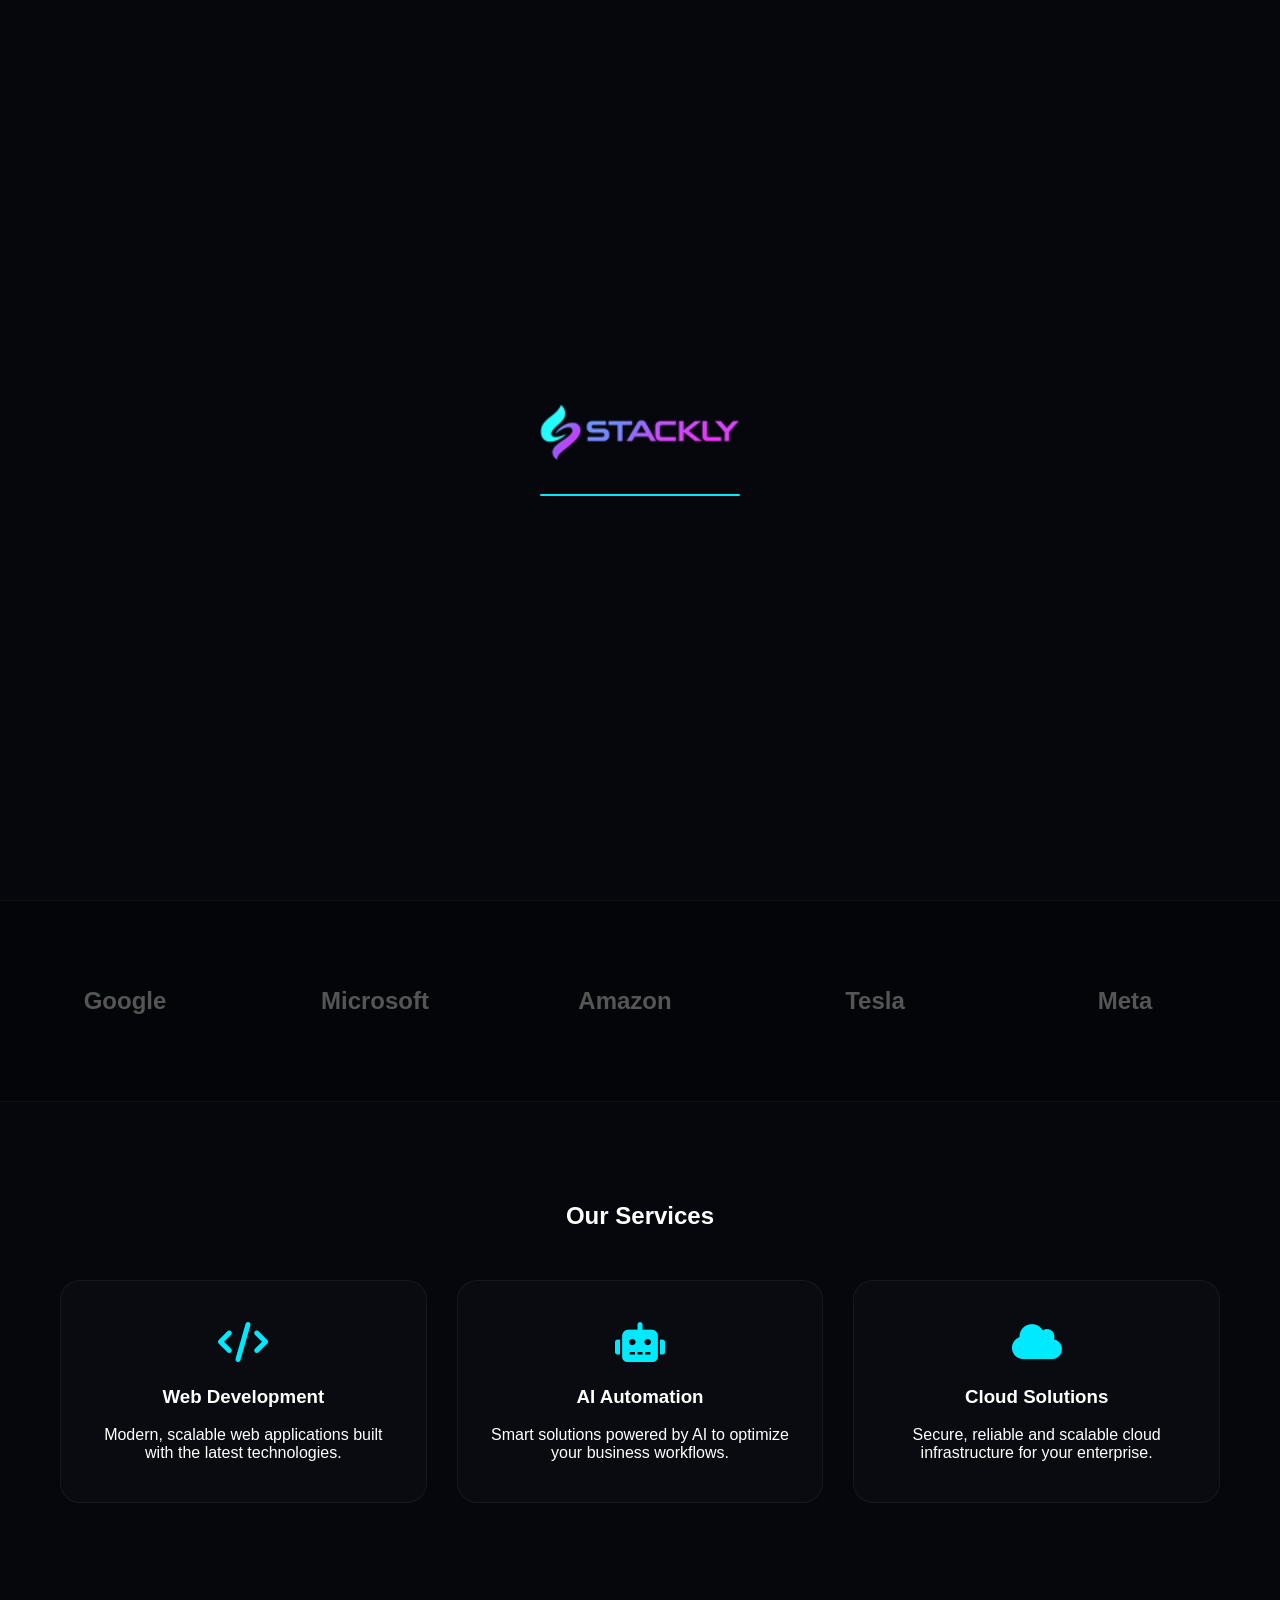
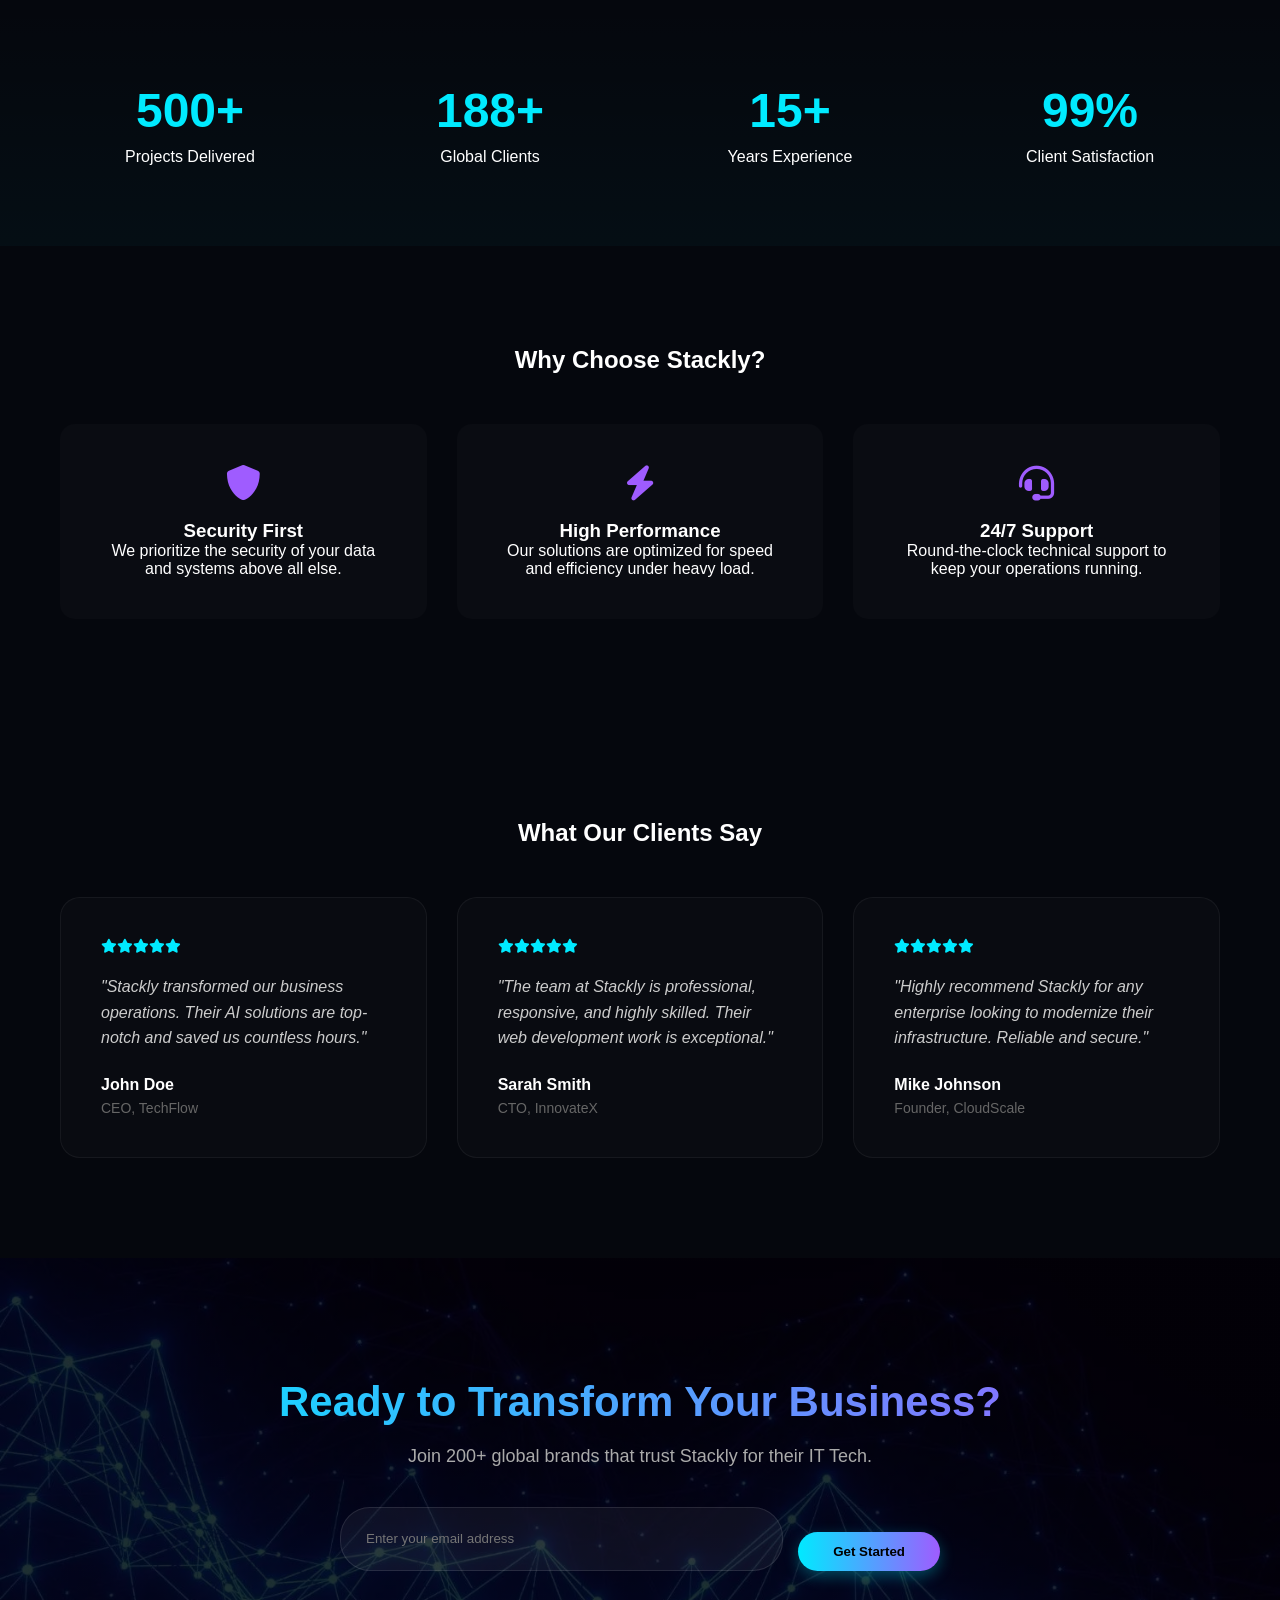
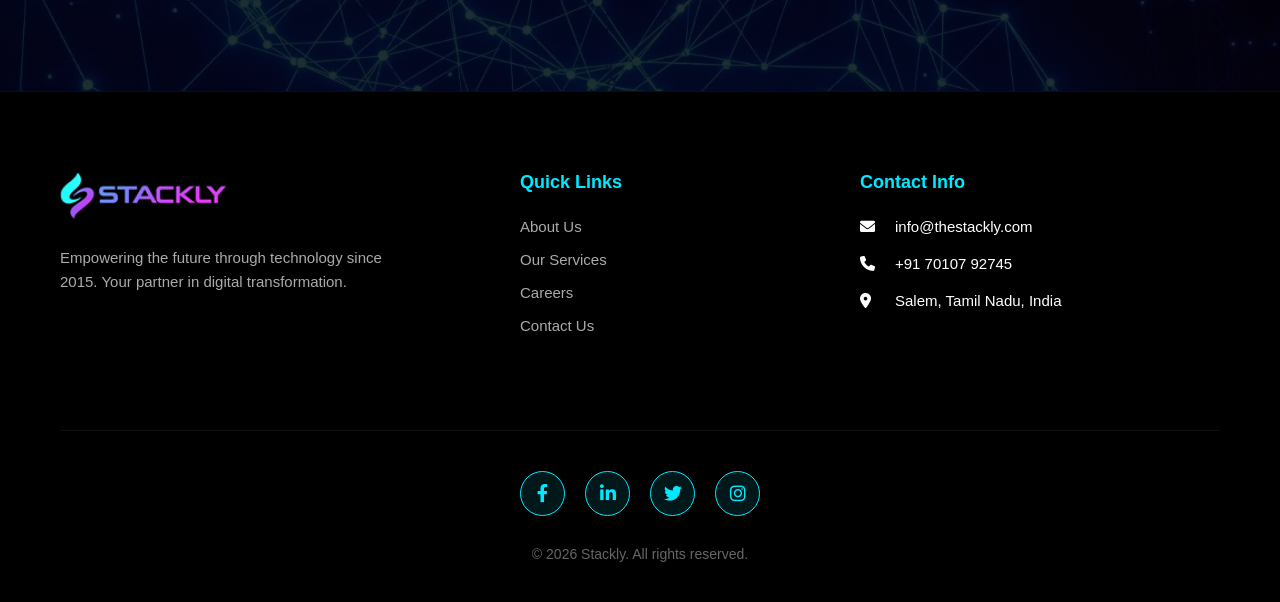
==== index.html @ b25f3f74 "Reformat index.html with proper HTML syntax" ====
<!DOCTYPE html>
<html lang="en">

<head>
  <meta charset="UTF-8" />
  <meta name="viewport" content="width=device-width, initial-scale=1.0" />
  <title>Stackly</title>
  <link rel="stylesheet" href="index.css" />
  <link rel="stylesheet" href="https://cdnjs.cloudflare.com/ajax/libs/font-awesome/6.0.0/css/all.min.css">
</head>

<body>

  <div class="preloader" id="preloader">
    <div class="loader-content">
      <img src="assets/logod.webp" alt="Loading...">
      <div class="progress-bar">
        <div class="progress"></div>
      </div>
    </div>
  </div>


  <header class="navbar">
    <a href="index.html" class="logo">
      <img src="assets/logod.webp" alt="Stackly Logo">
    </a>
    <nav>
      <ul class="nav-links" id="nav-links">
        <li><a href="index.html">HOME</a></li>
        <li><a href="404.html">ABOUT</a></li>
        <li><a href="404.html">SERVICES</a></li>
        <li><a href="404.html">CAREER</a></li>
        <li><a href="404.html">CONTACT</a></li>
      </ul>
    </nav>
    <div class="nav-btns">
      <a href="404.html"><button class="login-btn">Login</button></a>
      <div class="hamburger" id="hamburger">
        <i class="fas fa-bars"></i>
      </div>
    </div>
  </header>


  <section class="hero">
    <div class="hero-content">
      <h1>Next-Gen IT</h1>
      <p>
        We empower businesses with cutting-edge software development,
        AI automation, and transformative IT strategies.
      </p>
      <div class="hero-btns">
        <a href="404.html"><button class="cta">Get Started</button></a>
        <a href="404.html"><button class="cta-secondary">Learn More</button></a>
      </div>
    </div>
  </section>


  <section class="brands reveal">
    <div class="brands-track">
      <div class="brand-card">Google</div>
      <div class="brand-card">Microsoft</div>
      <div class="brand-card">Amazon</div>
      <div class="brand-card">Tesla</div>
      <div class="brand-card">Meta</div>
      <div class="brand-card">Apple</div>
      <div class="brand-card">Netflix</div>
      <div class="brand-card">Adobe</div>

      <div class="brand-card">Google</div>
      <div class="brand-card">Microsoft</div>
      <div class="brand-card">Amazon</div>
      <div class="brand-card">Tesla</div>
      <div class="brand-card">Meta</div>
      <div class="brand-card">Apple</div>
      <div class="brand-card">Netflix</div>
      <div class="brand-card">Adobe</div>
    </div>
  </section>


  <section class="services">
    <h2 class="section-title reveal">Our Services</h2>

    <div class="grid">
      <div class="card reveal">
        <div class="card-icon"><i class="fas fa-code"></i></div>
        <h3>Web Development</h3>
      <br>
        <p>Modern, scalable web applications built with the latest technologies.</p>
      </div>

      <div class="card reveal">
        <div class="card-icon"><i class="fas fa-robot"></i></div>
        <h3>AI Automation</h3>
        <br>
        <p>Smart solutions powered by AI to optimize your business workflows.</p>
      </div>

      <div class="card reveal">
        <div class="card-icon"><i class="fas fa-cloud"></i></div>
        <h3>Cloud Solutions</h3>
        <br>
        <p>Secure, reliable and scalable cloud infrastructure for your enterprise.</p>
      </div>
    </div>
  </section>


  <section class="stats reveal">
    <div class="stats-grid">
      <div class="stat-item">
        <div class="stat-value">
          <h2 class="stat-number" data-target="500">0</h2><span>+</span>
        </div>
        <p>Projects Delivered</p>
      </div>
      <div class="stat-item">
        <div class="stat-value">
          <h2 class="stat-number" data-target="200">0</h2><span>+</span>
        </div>
        <p>Global Clients</p>
      </div>
      <div class="stat-item">
        <div class="stat-value">
          <h2 class="stat-number" data-target="15">0</h2><span>+</span>
        </div>
        <p>Years Experience</p>
      </div>
      <div class="stat-item">
        <div class="stat-value">
          <h2 class="stat-number" data-target="99">0</h2><span>%</span>
        </div>
        <p>Client Satisfaction</p>
      </div>
    </div>
  </section>


  <section class="why-us">
    <h2 class="section-title reveal">Why Choose Stackly?</h2>
    <div class="grid">
      <div class="feature-card reveal">
        <i class="fas fa-shield-alt"></i>
        <h3>Security First</h3>
        <p>We prioritize the security of your data and systems above all else.</p>
      </div>
      <div class="feature-card reveal">
        <i class="fas fa-bolt"></i>
        <h3>High Performance</h3>
        <p>Our solutions are optimized for speed and efficiency under heavy load.</p>
      </div>
      <div class="feature-card reveal">
        <i class="fas fa-headset"></i>
        <h3>24/7 Support</h3>
        <p>Round-the-clock technical support to keep your operations running.</p>
      </div>
    </div>
  </section>

  <section class="testimonials">
    <h2 class="section-title reveal">What Our Clients Say</h2>
    <div class="grid">
      <div class="testimonial-card reveal">
        <div class="stars">
          <i class="fas fa-star"></i><i class="fas fa-star"></i><i class="fas fa-star"></i><i class="fas fa-star"></i><i
            class="fas fa-star"></i>
        </div>
        <p>"Stackly transformed our business operations. Their AI solutions are top-notch and saved us countless hours."
        </p>
        <div class="client-info">
          <h4>John Doe</h4>
          <span>CEO, TechFlow</span>
        </div>
      </div>
      <div class="testimonial-card reveal">
        <div class="stars">
          <i class="fas fa-star"></i><i class="fas fa-star"></i><i class="fas fa-star"></i><i class="fas fa-star"></i><i
            class="fas fa-star"></i>
        </div>
        <p>"The team at Stackly is professional, responsive, and highly skilled. Their web development work is
          exceptional."</p>
        <div class="client-info">
          <h4>Sarah Smith</h4>
          <span>CTO, InnovateX</span>
        </div>
      </div>
      <div class="testimonial-card reveal">
        <div class="stars">
          <i class="fas fa-star"></i><i class="fas fa-star"></i><i class="fas fa-star"></i><i class="fas fa-star"></i><i class="fas fa-star"></i>
        </div>
        <p>"Highly recommend Stackly for any enterprise looking to modernize their infrastructure. Reliable and secure."
        </p>
        <div class="client-info">
          <h4>Mike Johnson</h4>
          <span>Founder, CloudScale</span>
        </div>
      </div>
    </div>
  </section>


  <section class="final-cta reveal">
    <div class="cta-content">
      <h2>Ready to Transform Your Business?</h2>
      <p>Join 200+ global brands that trust Stackly for their IT Tech.</p>
      <div class="subscribe-form">
        <input type="email" id="cta-email" placeholder="Enter your email address">
        <button class="cta" id="cta-submit">Get Started</button>
      </div>
    </div>
  </section>


  <footer class="footer">
    <div class="footer-container">
      <div class="footer-col about">
        <a href="index.html" class="footer-logo">
          <img src="assets/logod.webp" alt="Stackly Logo">
        </a>
        <p>Empowering the future through technology since 2015. Your partner in digital transformation.</p>
      </div>
      <div class="footer-col links">
        <h3>Quick Links</h3>
        <ul>
          <li><a href="404.html">About Us</a></li>
          <li><a href="404.html">Our Services</a></li>
          <li><a href="404.html">Careers</a></li>
          <li><a href="404.html">Contact Us</a></li>
        </ul>
      </div>
      <div class="footer-col contact">
        <h3>Contact Info</h3>
        <div class="contact-item">
          <i class="fas fa-envelope"></i>
          <span>info@thestackly.com</span>
        </div>
        <div class="contact-item">
          <i class="fas fa-phone"></i>
          <span>+91 70107 92745</span>
        </div>
        <div class="contact-item">
          <i class="fas fa-map-marker-alt"></i>
          <span>Salem, Tamil Nadu, India</span>
        </div>
      </div>
    </div>
    <div class="footer-bottom">
      <div class="social-media">
        <a href="404.html" title="Facebook"><i class="fab fa-facebook-f"></i></a>
        <a href="404.html" title="LinkedIn"><i class="fab fa-linkedin-in"></i></a>
        <a href="404.html" title="Twitter"><i class="fab fa-twitter"></i></a>
        <a href="404.html" title="Instagram"><i class="fab fa-instagram"></i></a>
      </div>
      <p>&copy; 2026 Stackly. All rights reserved.</p>
    </div>
  </footer>
  <script src="script.js"></script>
</body>

</html>
---- index.css ----
* {
  margin: 0;
  padding: 0;
  box-sizing: border-box;
  font-family: "Segoe UI", sans-serif;
}

body {
  background: #05070d;
  color: #fff;
  overflow-x: hidden;
}

/* PRELOADER */
.preloader {
  position: fixed;
  top: 0;
  left: 0;
  width: 100%;
  height: 100%;
  background: #05070d;
  display: flex;
  justify-content: center;
  align-items: center;
  z-index: 9999;
  transition: opacity 0.8s ease-in-out, visibility 0.8s;
}

.loader-content {
  display: flex;
  flex-direction: column;
  align-items: center;
}

.loader-content img {
  height: 60px;
  margin-bottom: 30px;
  animation: pulse 2s infinite;
}

.progress-bar {
  width: 200px;
  height: 2px;
  background: rgba(255, 255, 255, 0.1);
  border-radius: 1px;
  overflow: hidden;
}

.progress {
  width: 0;
  height: 100%;
  background: #00eaff;
  animation: loading 3s linear forwards;
}

@keyframes pulse {
  0% { transform: scale(1); opacity: 0.8; }
  50% { transform: scale(1.1); opacity: 1; }
  100% { transform: scale(1); opacity: 0.8; }
}

@keyframes loading {
  0% { width: 0; }
  100% { width: 100%; }
}

.preloader.hidden {
  opacity: 0;
  visibility: hidden;
}

/* NAVBAR */
.navbar {
  display: flex;
  justify-content: space-between;
  align-items: center;
  padding: 20px 60px;
  background: transparent;
  position: fixed;
  width: 100%;
  z-index: 1000;
}

.logo img {
  height: 40px;
  display: block;
}

.nav-links {
  display: flex;
  gap: 30px;
  list-style: none;
}

.nav-links a {
  text-decoration: none;
  color: white;
  transition: 0.3s;
}

.nav-links a:hover {
  color: #e791ff;
}

.nav-btns {
  display: flex;
  align-items: center;
  gap: 20px;
}

.hamburger {
  display: none;
  font-size: 24px;
  color: #fff;
  cursor: pointer;
  transition: 0.3s;
}

.hamburger:hover {
  color: #00eaff;
}

.login-btn {
  padding: 8px 20px;
  border-radius: 20px;
  border: 1px solid #00eaff;
  background: transparent;
  color: #00eaff;
  cursor: pointer;
}

/* HERO */
.hero {
  height: 100vh;
  display: flex;
  align-items: center;
  justify-content: center;
  text-align: center;
  background: linear-gradient(rgba(0, 0, 0, 0.4), rgba(0, 0, 0, 0.4)), url('assets/culture.webp') center/cover no-repeat;
}

.hero-content {
  animation: fadeInUp 1s ease-out;
}

@keyframes fadeInUp {
  from {
    opacity: 0;
    transform: translateY(30px);
  }

  to {
    opacity: 1;
    transform: translateY(0);
  }
}

.hero h1 {
  font-size: 60px;
  background: linear-gradient(to right, #00eaff, #9f5cff);
  background-clip: text;
  -webkit-background-clip: text;
  color: transparent;
}

.hero p {
  margin-top: 20px;
  color: #aaa;
}

.cta {
  margin-top: 25px;
  padding: 12px 35px;
  border: none;
  background: linear-gradient(to right, #00eaff, #9f5cff);
  color: #000;
  border-radius: 25px;
  cursor: pointer;
  font-weight: 600;
  transition: 0.4s cubic-bezier(0.175, 0.885, 0.32, 1.275);
  box-shadow: 0 5px 15px rgba(0, 234, 255, 0.3);
}

.cta:hover {
  transform: scale(1.1) translateY(-5px);
  box-shadow: 0 10px 25px rgba(0, 234, 255, 0.5);
}

.cta-secondary {
  margin-top: 25px;
  margin-left: 15px;
  padding: 12px 35px;
  border: 1px solid #00eaff;
  background: transparent;
  color: #00eaff;
  border-radius: 25px;
  cursor: pointer;
  font-weight: 600;
  transition: 0.4s;
}

.cta-secondary:hover {
  background: rgba(0, 234, 255, 0.1);
  transform: translateY(-3px);
}

.hero-btns {
  display: flex;
  justify-content: center;
  align-items: center;
}

/* SERVICES */
.services {
  padding: 100px 60px;
}

.section-title {
  text-align: center;
  margin-bottom: 50px;
}

.grid {
  display: grid;
  grid-template-columns: repeat(auto-fit, minmax(250px, 1fr));
  gap: 30px;
}

.card {
  padding: 40px 30px;
  background: rgba(255, 255, 255, 0.02);
  border: 1px solid rgba(255, 255, 255, 0.05);
  border-radius: 20px;
  transition: 0.5s;
  position: relative;
  overflow: hidden;
  text-align: center;
}

.card-icon {
  font-size: 40px;
  color: #00eaff;
  margin-bottom: 20px;
}

.card:hover {
  transform: translateY(-15px);
  background: rgba(255, 255, 255, 0.05);
  border-color: #00eaff;
  box-shadow: 0 15px 35px rgba(0, 234, 255, 0.1);
}

.card::before {
  content: '';
  position: absolute;
  top: 0;
  left: -100%;
  width: 100%;
  height: 100%;
  background: linear-gradient(90deg, transparent, rgba(255, 255, 255, 0.05), transparent);
  transition: 0.5s;
}

.card:hover::before {
  left: 100%;
}

/* BRANDS */
.brands {
  padding: 60px 0;
  background: rgba(0, 0, 0, 0.3);
  overflow: hidden;
  border-top: 1px solid rgba(255, 255, 255, 0.05);
  border-bottom: 1px solid rgba(255, 255, 255, 0.05);
}

.brands-track {
  display: flex;
  width: calc(250px * 16);
  animation: scroll 30s linear infinite;
}

.brand-card {
  width: 250px;
  height: 80px;
  display: flex;
  align-items: center;
  justify-content: center;
  font-size: 24px;
  font-weight: bold;
  color: #555;
  transition: 0.3s;
}

.brand-card:hover {
  color: #00eaff;
  transform: scale(1.1);
}

@keyframes scroll {
  0% {
    transform: translateX(0);
  }

  100% {
    transform: translateX(calc(-250px * 8));
  }
}

/* STATS */
.stats {
  padding: 80px 60px;
  background: linear-gradient(to bottom, transparent, rgba(0, 234, 255, 0.03));
}

.stats-grid {
  display: grid;
  grid-template-columns: repeat(auto-fit, minmax(200px, 1fr));
  gap: 40px;
  text-align: center;
}

.stat-value {
  display: flex;
  justify-content: center;
  align-items: baseline;
  color: #00eaff;
  font-size: 48px;
  font-weight: bold;
  margin-bottom: 10px;
}

.stat-number {
  font-size: inherit;
  color: inherit;
  margin-bottom: 0;
}

/* WHY US */
.why-us {
  padding: 100px 60px;
}

.feature-card {
  padding: 40px;
  background: rgba(255, 255, 255, 0.02);
  border-radius: 15px;
  text-align: center;
  transition: 0.4s;
  border: 1px solid transparent;
}

.feature-card i {
  font-size: 35px;
  color: #9f5cff;
  margin-bottom: 20px;
}

.feature-card:hover {
  background: rgba(255, 255, 255, 0.04);
  border-color: #9f5cff;
  transform: translateY(-10px);
}

/* REVEAL ANIMATION */
.reveal {
  opacity: 0;
  transform: translateY(40px);
  transition: 0.6s ease;
}

.reveal.active {
  opacity: 1;
  transform: translateY(0);
}

/* FOOTER */
.footer {
  background: #000;
  padding: 80px 60px 40px;
  border-top: 1px solid rgba(255, 255, 255, 0.05);
}

.footer-container {
  display: grid;
  grid-template-columns: 1.5fr 1fr 1.5fr;
  gap: 100px;
  max-width: 1200px;
  margin: 0 auto;
}

.footer-logo img {
  height: 50px;
  margin-bottom: 20px;
}

.footer-col p {
  color: #aaa;
  line-height: 1.6;
  font-size: 15px;
}

.footer-col h3 {
  color: #00eaff;
  margin-bottom: 25px;
  font-size: 18px;
  font-weight: 600;
}

.footer-col ul {
  list-style: none;
}

.footer-col ul li {
  margin-bottom: 15px;
}

.footer-col ul li a {
  text-decoration: none;
  color: #aaa;
  transition: 0.3s;
  font-size: 15px;
}

.footer-col ul li a:hover {
  color: #00eaff;
  padding-left: 5px;
}

.contact-item {
  display: flex;
  align-items: center;
  gap: 15px;
  margin-bottom: 20px;
  color: #fff;
  font-size: 15px;
}

.contact-item i {
  color: #fff;
  width: 20px;
}

.footer-bottom {
  text-align: center;
  margin-top: 80px;
  padding-top: 40px;
  border-top: 1px solid rgba(255, 255, 255, 0.05);
  color: #666;
  font-size: 14px;
}

.social-media {
  display: flex;
  justify-content: center;
  gap: 20px;
  margin-bottom: 30px;
}

.social-media a {
  display: inline-flex;
  align-items: center;
  justify-content: center;
  width: 45px;
  height: 45px;
  border-radius: 50%;
  background: rgba(0, 234, 255, 0.1);
  border: 1.5px solid #00eaff;
  color: #00eaff;
  text-decoration: none;
  transition: all 0.3s ease;
  font-size: 18px;
}

.social-media a:hover {
  background: linear-gradient(135deg, #00eaff, #9f5cff);
  border-color: #9f5cff;
  color: #fff;
  transform: translateY(-5px);
  box-shadow: 0 10px 25px rgba(0, 234, 255, 0.4), 0 0 20px rgba(159, 92, 255, 0.3);
}

@media (max-width: 992px) {
  .footer-container {
    grid-template-columns: 1fr 1fr;
    gap: 50px;
  }
}

@media (max-width: 768px) {
  .navbar {
    padding: 20px 30px;
  }

  .footer {
    padding: 60px 30px 30px;
  }

  .footer-container {
    grid-template-columns: 1fr;
    gap: 40px;
  }

  .footer-bottom {
    margin-top: 40px;
  }
}

/* TESTIMONIALS */
.testimonials {
  padding: 100px 60px;
  background: #05070d;
}

.testimonial-card {
  padding: 40px;
  background: rgba(255, 255, 255, 0.02);
  border-radius: 20px;
  border: 1px solid rgba(255, 255, 255, 0.05);
  transition: 0.4s;
}

.testimonial-card:hover {
  background: rgba(255, 255, 255, 0.04);
  transform: scale(1.02);
  border-color: #00eaff;
}

.stars {
  color: #00eaff;
  margin-bottom: 20px;
  font-size: 14px;
}

.testimonial-card p {
  font-style: italic;
  color: #ccc;
  margin-bottom: 25px;
  line-height: 1.6;
}

.client-info h4 {
  color: #fff;
  margin-bottom: 5px;
}

.client-info span {
  color: #666;
  font-size: 14px;
}

/* FINAL CTA */
.final-cta {
  padding: 120px 60px;
  text-align: center;
  background: linear-gradient(rgba(0, 0, 0, 0.8), rgba(0, 0, 0, 0.8)), url('assets/ui.webp') center/cover;
}

.cta-content h2 {
  font-size: 42px;
  margin-bottom: 20px;
  background: linear-gradient(to right, #00eaff, #9f5cff);
  background-clip: text;
  -webkit-background-clip: text;
  color: transparent;
}

.cta-content p {
  color: #aaa;
  margin-bottom: 40px;
  font-size: 18px;
}

.subscribe-form {
  display: flex;
  justify-content: center;
  gap: 15px;
  max-width: 600px;
  margin: 0 auto;
}

.subscribe-form input {
  flex: 1;
  padding: 15px 25px;
  border-radius: 30px;
  border: 1px solid rgba(255, 255, 255, 0.1);
  background: rgba(255, 255, 255, 0.05);
  color: #fff;
  outline: none;
  transition: 0.3s;
}

.subscribe-form input:focus {
  border-color: #00eaff;
  background: rgba(255, 255, 255, 0.1);
}

.subscribe-form input.error::placeholder {
  color: #ff4d4d;
}

.subscribe-form input.error {
  border-color: #ff4d4d;
}

@media (max-width: 768px) {
  .subscribe-form {
    flex-direction: column;
  }

  .cta-content h2 {
    font-size: 32px;
  }
}

/* MOBILE RESPONSIVE FIXES */
@media (max-width: 992px) {
  .navbar {
    padding: 20px 30px;
  }
  
  .hero h1 {
    font-size: 45px;
  }
}

@media (max-width: 768px) {
  .hamburger {
    display: block;
  }

  .nav-links {
    position: fixed;
    top: 0;
    right: -100%;
    width: 280px;
    height: 100vh;
    background: rgba(5, 7, 13, 0.95);
    backdrop-filter: blur(20px);
    flex-direction: column;
    justify-content: center;
    align-items: center;
    gap: 40px;
    transition: 0.5s cubic-bezier(0.68, -0.55, 0.27, 1.55);
    z-index: 2000;
    border-left: 1px solid rgba(255, 255, 255, 0.1);
  }

  .nav-links.active {
    right: 0;
  }

  .nav-links li a {
    font-size: 18px;
    letter-spacing: 2px;
  }

  .hero h1 {
    font-size: 38px;
  }

  .hero p {
    font-size: 16px;
    padding: 0 20px;
  }

  .hero-btns {
    flex-direction: column;
    gap: 15px;
  }

  .cta-secondary {
    margin-left: 0;
  }

  .section-title {
    font-size: 28px;
  }

  .stats, .services, .why-us, .testimonials {
    padding: 60px 20px;
  }

  .stats-grid {
    grid-template-columns: 1fr 1fr;
    gap: 20px;
  }

  .stat-number {
    font-size: 32px;
  }

  .stat-value {
    font-size: 32px;
  }

  .brands-track {
    animation: scroll 15s linear infinite;
  }

  .brand-card {
    width: 150px;
  }

  .final-cta {
    padding: 80px 20px;
  }

  .cta-content h2 {
    font-size: 28px;
  }
}

@media (max-width: 480px) {
  .stats-grid {
    grid-template-columns: 1fr;
  }
  
  .hero h1 {
    font-size: 32px;
  }
  
  .login-btn {
    padding: 6px 15px;
    font-size: 14px;
  }
}
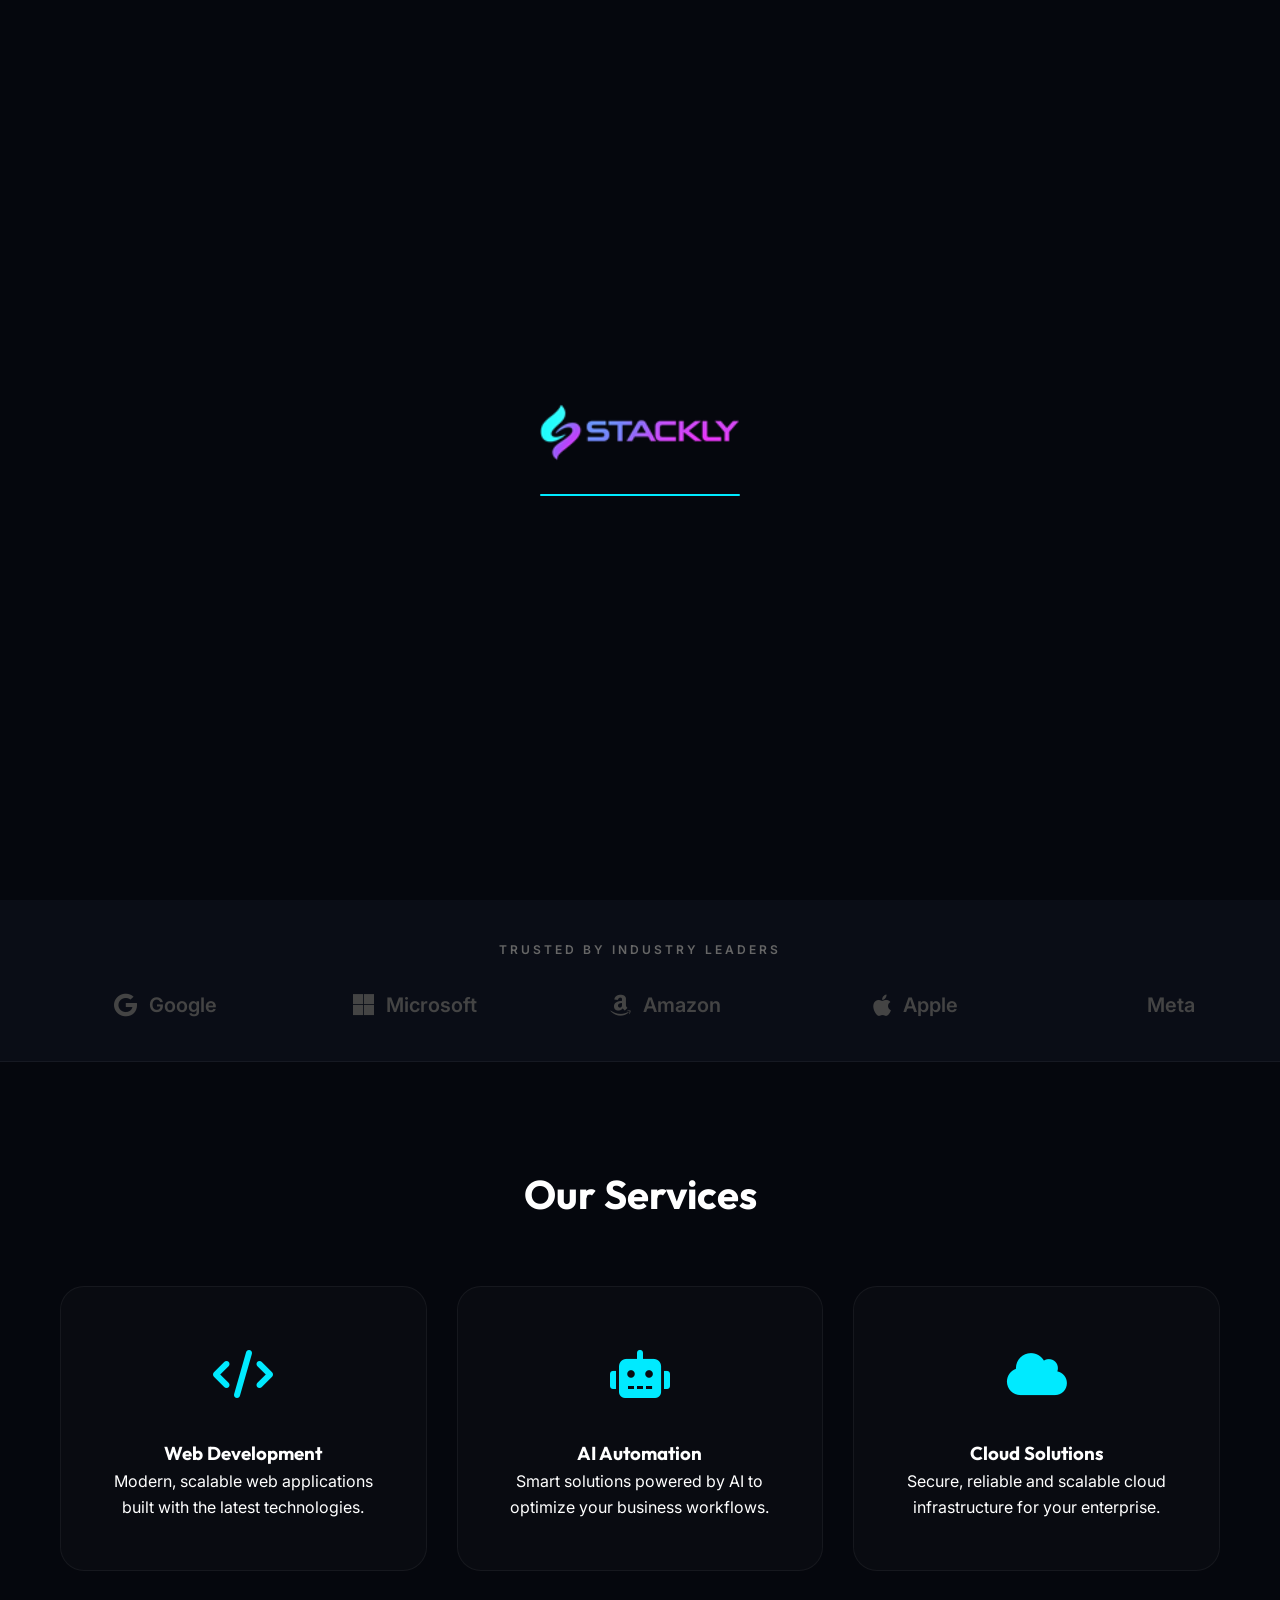
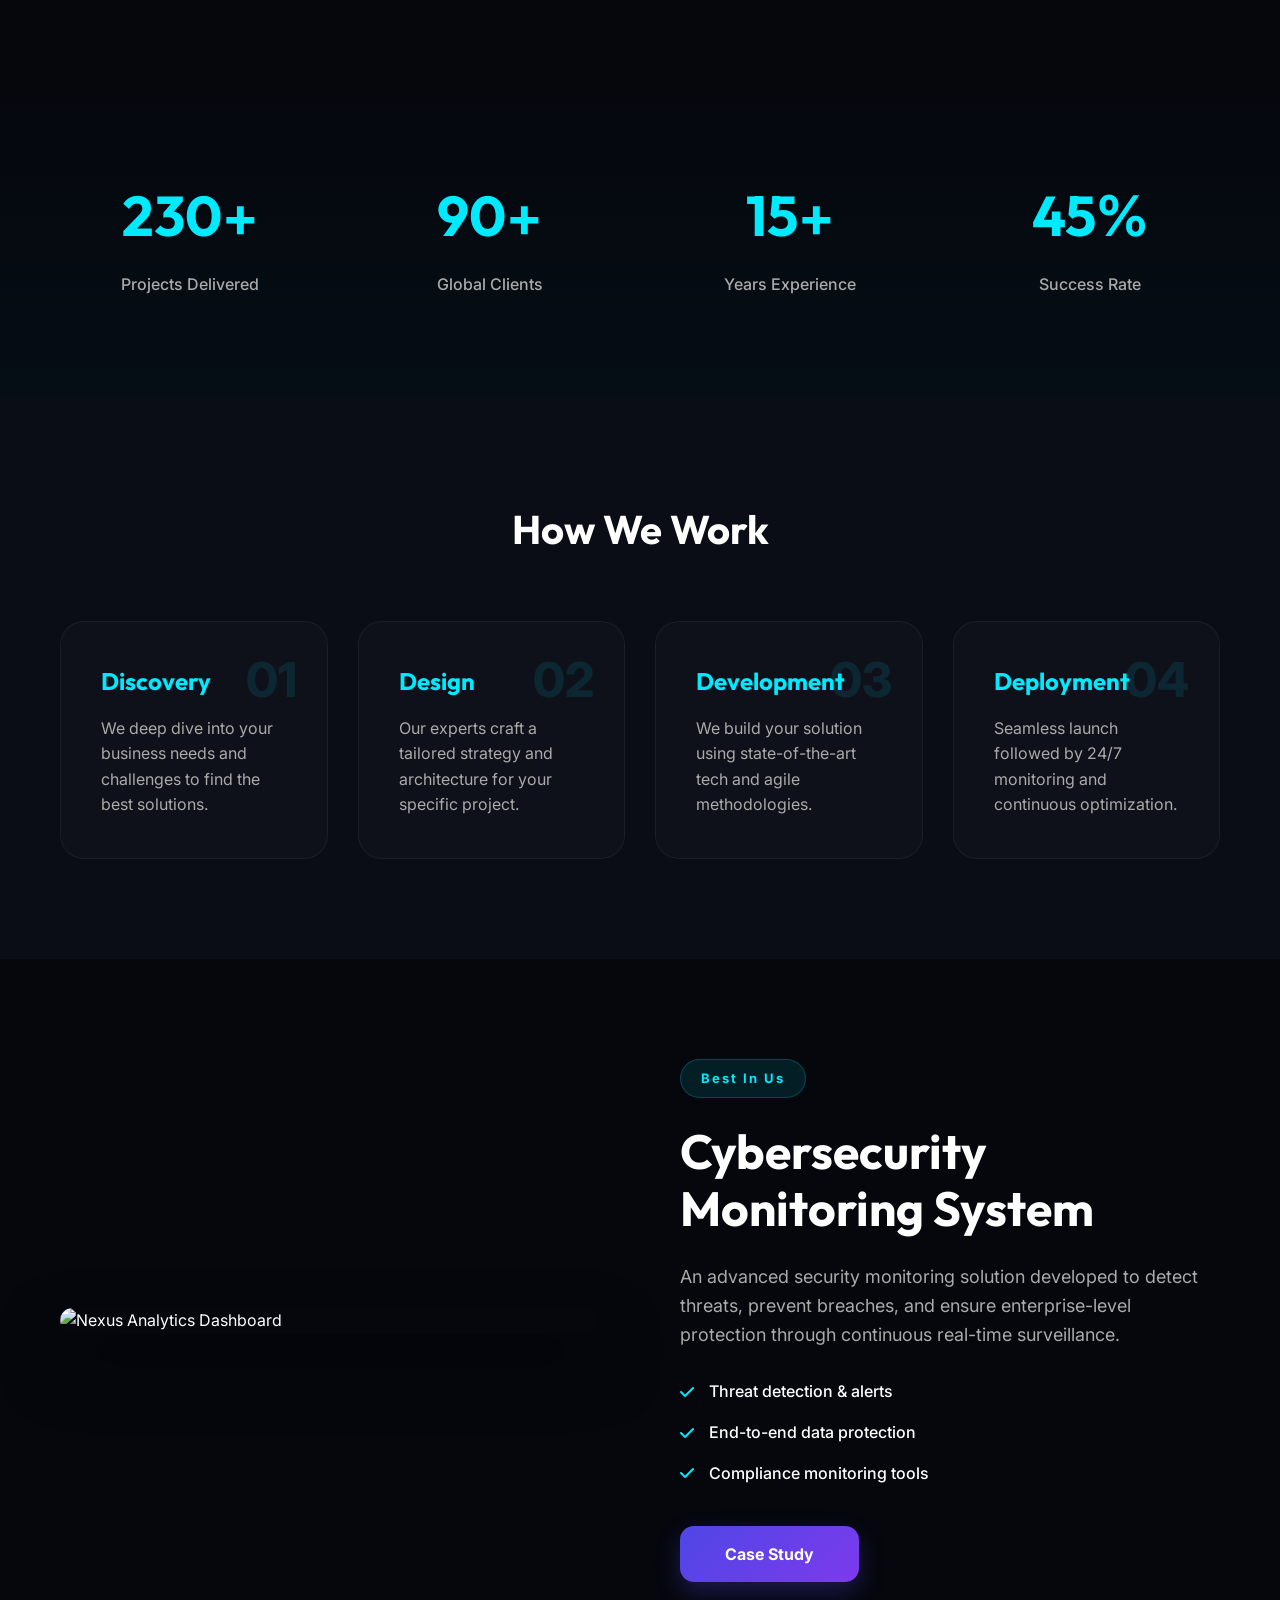
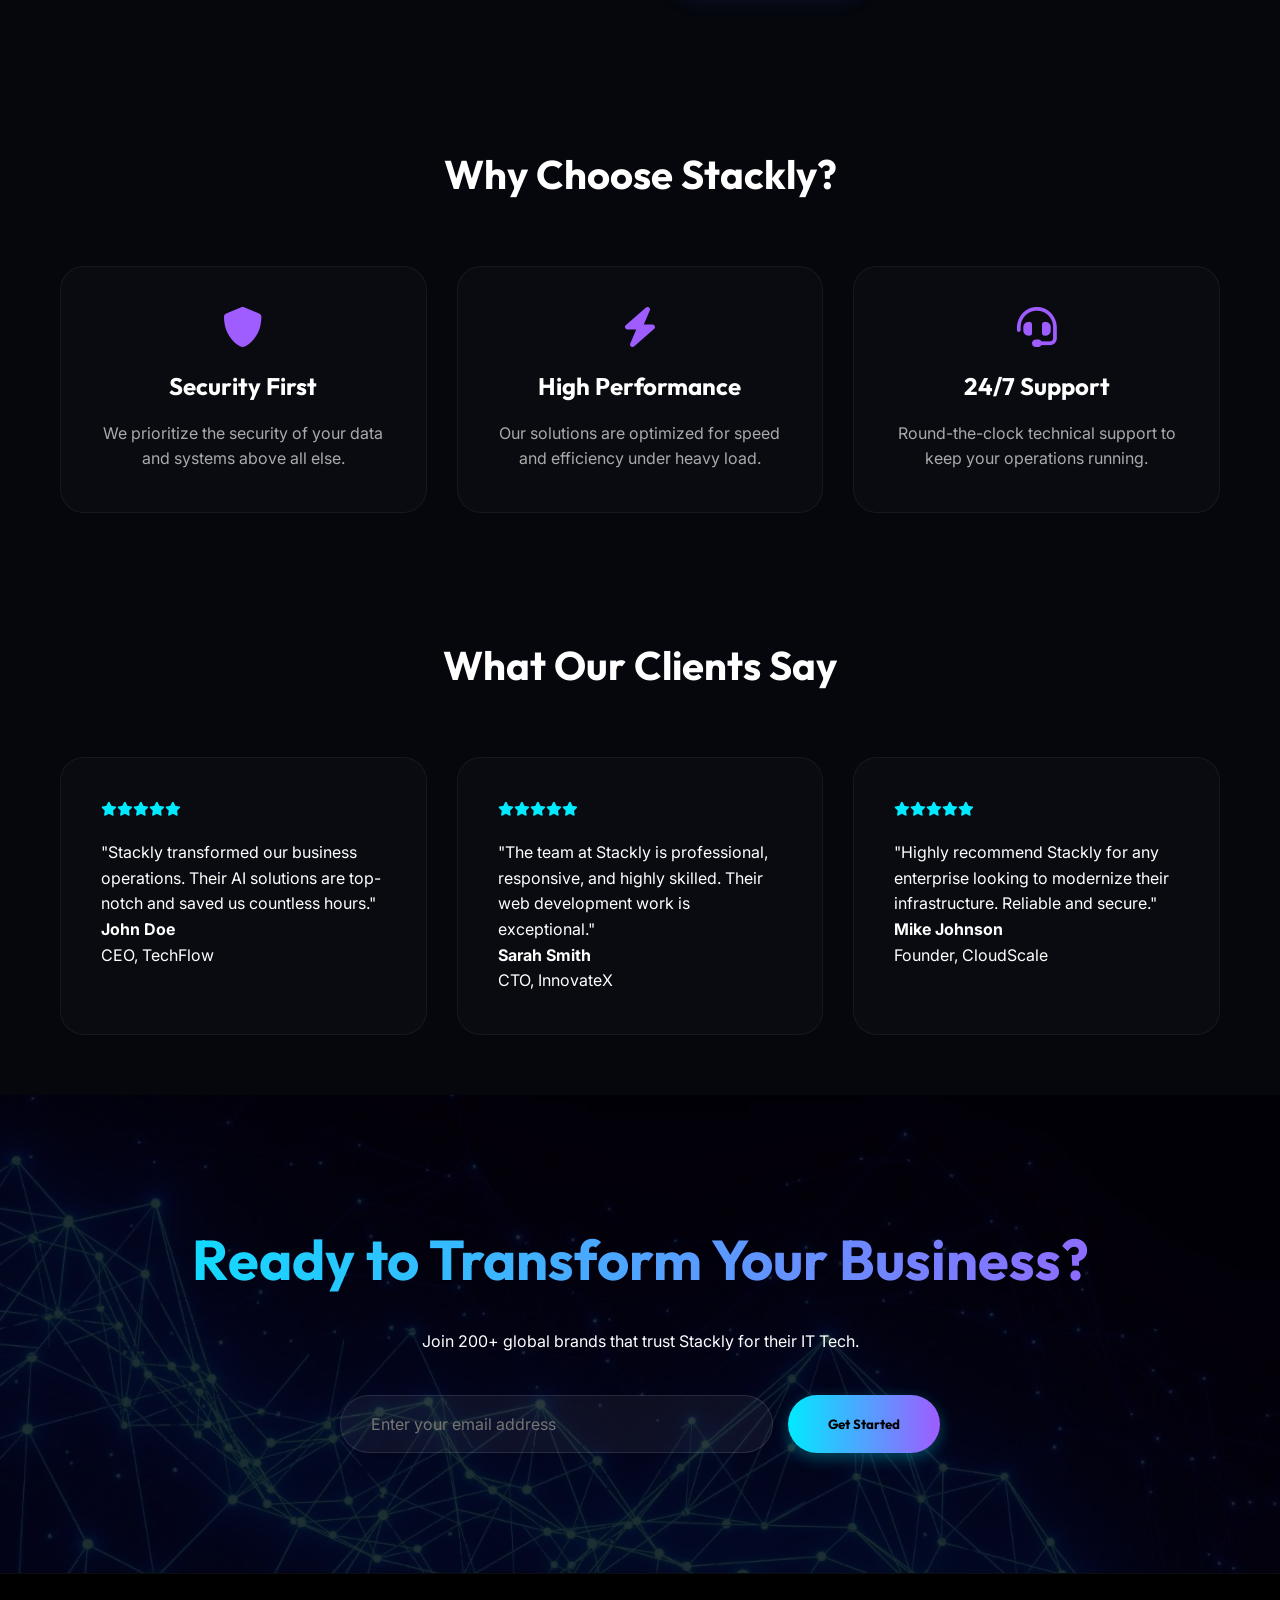
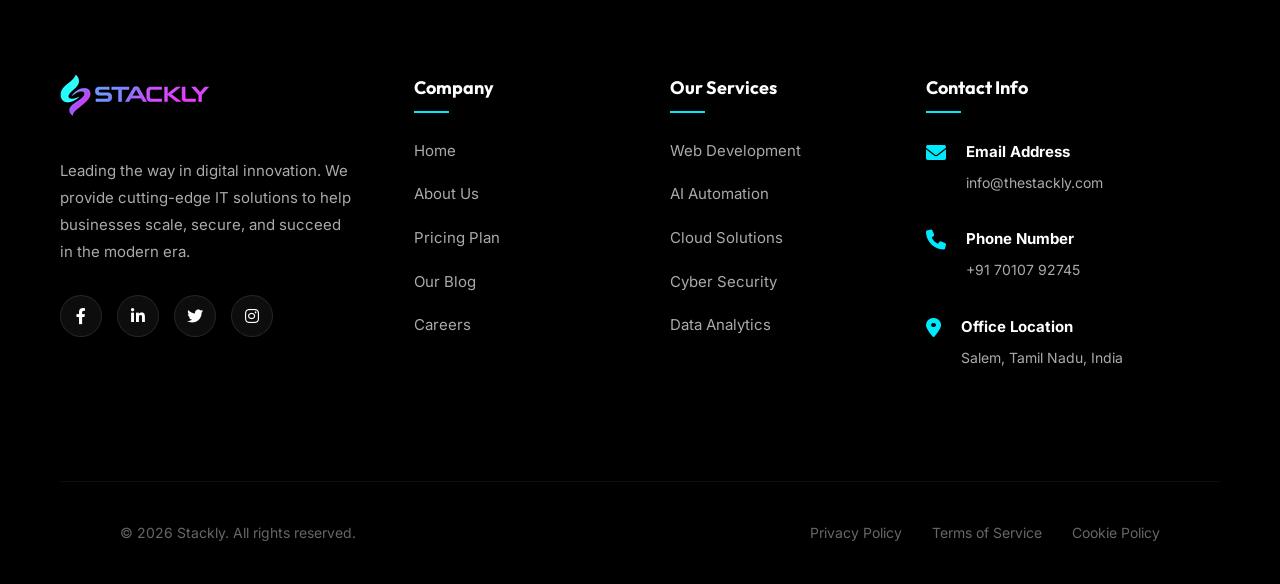
==== commit 1dc727e7: "Add files via upload" ====
--- a/index.html
+++ b/index.html
@@ -27,6 +27,9 @@
     </a>
     <nav>
       <ul class="nav-links" id="nav-links">
+        <div class="sidebar-close" id="sidebar-close">
+          <i class="fas fa-times"></i>
+        </div>
         <li><a href="index.html">HOME</a></li>
         <li><a href="404.html">ABOUT</a></li>
         <li><a href="404.html">SERVICES</a></li>
@@ -59,24 +62,27 @@
 
 
   <section class="brands reveal">
-    <div class="brands-track">
-      <div class="brand-card">Google</div>
-      <div class="brand-card">Microsoft</div>
-      <div class="brand-card">Amazon</div>
-      <div class="brand-card">Tesla</div>
-      <div class="brand-card">Meta</div>
-      <div class="brand-card">Apple</div>
-      <div class="brand-card">Netflix</div>
-      <div class="brand-card">Adobe</div>
-
-      <div class="brand-card">Google</div>
-      <div class="brand-card">Microsoft</div>
-      <div class="brand-card">Amazon</div>
-      <div class="brand-card">Tesla</div>
-      <div class="brand-card">Meta</div>
-      <div class="brand-card">Apple</div>
-      <div class="brand-card">Netflix</div>
-      <div class="brand-card">Adobe</div>
+    <div class="brands-container">
+      <p class="brands-title">TRUSTED BY INDUSTRY LEADERS</p>
+      <div class="brands-track">
+        <div class="brand-card"><i class="fab fa-google"></i> Google</div>
+        <div class="brand-card"><i class="fab fa-microsoft"></i> Microsoft</div>
+        <div class="brand-card"><i class="fab fa-amazon"></i> Amazon</div>
+        <div class="brand-card"><i class="fab fa-apple"></i> Apple</div>
+        <div class="brand-card"><i class="fab fa-meta"></i> Meta</div>
+        <div class="brand-card"><i class="fab fa-nvidia"></i> Nvidia</div>
+        <div class="brand-card"><i class="fab fa-adobe"></i> Adobe</div>
+        <div class="brand-card"><i class="fab fa-salesforce"></i> Salesforce</div>
+        <!-- Duplicate for loop -->
+        <div class="brand-card"><i class="fab fa-google"></i> Google</div>
+        <div class="brand-card"><i class="fab fa-microsoft"></i> Microsoft</div>
+        <div class="brand-card"><i class="fab fa-amazon"></i> Amazon</div>
+        <div class="brand-card"><i class="fab fa-apple"></i> Apple</div>
+        <div class="brand-card"><i class="fab fa-meta"></i> Meta</div>
+        <div class="brand-card"><i class="fab fa-nvidia"></i> Nvidia</div>
+        <div class="brand-card"><i class="fab fa-adobe"></i> Adobe</div>
+        <div class="brand-card"><i class="fab fa-salesforce"></i> Salesforce</div>
+      </div>
     </div>
   </section>
 
@@ -88,21 +94,18 @@
       <div class="card reveal">
         <div class="card-icon"><i class="fas fa-code"></i></div>
         <h3>Web Development</h3>
-      <br>
         <p>Modern, scalable web applications built with the latest technologies.</p>
       </div>
 
       <div class="card reveal">
         <div class="card-icon"><i class="fas fa-robot"></i></div>
         <h3>AI Automation</h3>
-        <br>
         <p>Smart solutions powered by AI to optimize your business workflows.</p>
       </div>
 
       <div class="card reveal">
         <div class="card-icon"><i class="fas fa-cloud"></i></div>
         <h3>Cloud Solutions</h3>
-        <br>
         <p>Secure, reliable and scalable cloud infrastructure for your enterprise.</p>
       </div>
     </div>
@@ -133,11 +136,57 @@
         <div class="stat-value">
           <h2 class="stat-number" data-target="99">0</h2><span>%</span>
         </div>
-        <p>Client Satisfaction</p>
-      </div>
-    </div>
-  </section>
-
+        <p>Success Rate</p>
+      </div>
+    </div>
+  </section>
+
+  <section class="process">
+    <h2 class="section-title reveal">How We Work</h2>
+    <div class="process-grid">
+      <div class="process-step reveal">
+        <div class="step-num">01</div>
+        <h3>Discovery</h3>
+        <p>We deep dive into your business needs and challenges to find the best solutions.</p>
+      </div>
+      <div class="process-step reveal">
+        <div class="step-num">02</div>
+        <h3>Design</h3>
+        <p>Our experts craft a tailored strategy and architecture for your specific project.</p>
+      </div>
+      <div class="process-step reveal">
+        <div class="step-num">03</div>
+        <h3>Development</h3>
+        <p>We build your solution using state-of-the-art tech and agile methodologies.</p>
+      </div>
+      <div class="process-step reveal">
+        <div class="step-num">04</div>
+        <h3>Deployment</h3>
+        <p>Seamless launch followed by 24/7 monitoring and continuous optimization.</p>
+      </div>
+    </div>
+  </section>
+
+
+  <section class="featured-work reveal">
+    <div class="featured-container">
+      <div class="featured-image">
+        <img src="/assets/cybero1.webp" alt="Nexus Analytics Dashboard">
+      </div>
+      <div class="featured-content">
+        <span class="tag">Best In Us</span>
+        <h2>Cybersecurity Monitoring System</h2>
+        <p>An advanced security monitoring solution developed to detect threats, prevent breaches, and ensure
+          enterprise-level protection through continuous real-time surveillance.</p>
+        <ul class="feature-list">
+          <li><i class="fas fa-check"></i> Threat detection & alerts</li>
+          <li><i class="fas fa-check"></i> End-to-end data protection</li>
+          <li><i class="fas fa-check"></i> Compliance monitoring tools</li>
+        </ul>
+        <a href="404.html"><button class="cta-featured">Case Study</button></a>
+      </div>
+    </div>
+  </section>
 
   <section class="why-us">
     <h2 class="section-title reveal">Why Choose Stackly?</h2>
@@ -189,7 +238,8 @@
       </div>
       <div class="testimonial-card reveal">
         <div class="stars">
-          <i class="fas fa-star"></i><i class="fas fa-star"></i><i class="fas fa-star"></i><i class="fas fa-star"></i><i class="fas fa-star"></i>
+          <i class="fas fa-star"></i><i class="fas fa-star"></i><i class="fas fa-star"></i><i class="fas fa-star"></i><i
+            class="fas fa-star"></i>
         </div>
         <p>"Highly recommend Stackly for any enterprise looking to modernize their infrastructure. Reliable and secure."
         </p>
@@ -220,44 +270,75 @@
         <a href="index.html" class="footer-logo">
           <img src="assets/logod.webp" alt="Stackly Logo">
         </a>
-        <p>Empowering the future through technology since 2015. Your partner in digital transformation.</p>
-      </div>
-      <div class="footer-col links">
-        <h3>Quick Links</h3>
+        <p>Leading the way in digital innovation. We provide cutting-edge IT solutions to help businesses scale, secure,
+          and succeed in the modern era.</p>
+        <div class="social-links">
+          <a href="404.html"><i class="fab fa-facebook-f"></i></a>
+          <a href="404.html"><i class="fab fa-linkedin-in"></i></a>
+          <a href="404.html"><i class="fab fa-twitter"></i></a>
+          <a href="404.html"><i class="fab fa-instagram"></i></a>
+        </div>
+      </div>
+
+      <div class="footer-col">
+        <h3>Company</h3>
         <ul>
+          <li><a href="index.html">Home</a></li>
           <li><a href="404.html">About Us</a></li>
-          <li><a href="404.html">Our Services</a></li>
+          <li><a href="404.html">Pricing Plan</a></li>
+          <li><a href="404.html">Our Blog</a></li>
           <li><a href="404.html">Careers</a></li>
-          <li><a href="404.html">Contact Us</a></li>
         </ul>
       </div>
+
+      <div class="footer-col">
+        <h3>Our Services</h3>
+        <ul>
+          <li><a href="404.html">Web Development</a></li>
+          <li><a href="404.html">AI Automation</a></li>
+          <li><a href="404.html">Cloud Solutions</a></li>
+          <li><a href="404.html">Cyber Security</a></li>
+          <li><a href="404.html">Data Analytics</a></li>
+        </ul>
+      </div>
+
       <div class="footer-col contact">
         <h3>Contact Info</h3>
         <div class="contact-item">
           <i class="fas fa-envelope"></i>
-          <span>info@thestackly.com</span>
+          <div>
+            <p>Email Address</p>
+            <span>info@thestackly.com</span>
+          </div>
         </div>
         <div class="contact-item">
           <i class="fas fa-phone"></i>
-          <span>+91 70107 92745</span>
+          <div>
+            <p>Phone Number</p>
+            <span>+91 70107 92745</span>
+          </div>
         </div>
         <div class="contact-item">
           <i class="fas fa-map-marker-alt"></i>
-          <span>Salem, Tamil Nadu, India</span>
+          <div>
+            <p>Office Location</p>
+            <span>Salem, Tamil Nadu, India</span>
+          </div>
         </div>
       </div>
     </div>
     <div class="footer-bottom">
-      <div class="social-media">
-        <a href="404.html" title="Facebook"><i class="fab fa-facebook-f"></i></a>
-        <a href="404.html" title="LinkedIn"><i class="fab fa-linkedin-in"></i></a>
-        <a href="404.html" title="Twitter"><i class="fab fa-twitter"></i></a>
-        <a href="404.html" title="Instagram"><i class="fab fa-instagram"></i></a>
-      </div>
-      <p>&copy; 2026 Stackly. All rights reserved.</p>
+      <div class="footer-bottom-content">
+        <p>&copy; 2026 Stackly. All rights reserved.</p>
+        <div class="footer-legal">
+          <a href="404.html">Privacy Policy</a>
+          <a href="404.html">Terms of Service</a>
+          <a href="404.html">Cookie Policy</a>
+        </div>
+      </div>
     </div>
   </footer>
   <script src="script.js"></script>
 </body>
 
-</html>
+</html>
--- a/index.css
+++ b/index.css
@@ -1,727 +1,1002 @@
-* {
-  margin: 0;
-  padding: 0;
-  box-sizing: border-box;
-  font-family: "Segoe UI", sans-serif;
-}
-
-body {
-  background: #05070d;
-  color: #fff;
-  overflow-x: hidden;
-}
-
-/* PRELOADER */
-.preloader {
-  position: fixed;
-  top: 0;
-  left: 0;
-  width: 100%;
-  height: 100%;
-  background: #05070d;
-  display: flex;
-  justify-content: center;
-  align-items: center;
-  z-index: 9999;
-  transition: opacity 0.8s ease-in-out, visibility 0.8s;
-}
-
-.loader-content {
-  display: flex;
-  flex-direction: column;
-  align-items: center;
-}
-
-.loader-content img {
-  height: 60px;
-  margin-bottom: 30px;
-  animation: pulse 2s infinite;
-}
-
-.progress-bar {
-  width: 200px;
-  height: 2px;
-  background: rgba(255, 255, 255, 0.1);
-  border-radius: 1px;
-  overflow: hidden;
-}
-
-.progress {
-  width: 0;
-  height: 100%;
-  background: #00eaff;
-  animation: loading 3s linear forwards;
-}
-
-@keyframes pulse {
-  0% { transform: scale(1); opacity: 0.8; }
-  50% { transform: scale(1.1); opacity: 1; }
-  100% { transform: scale(1); opacity: 0.8; }
-}
-
-@keyframes loading {
-  0% { width: 0; }
-  100% { width: 100%; }
-}
-
-.preloader.hidden {
-  opacity: 0;
-  visibility: hidden;
-}
-
-/* NAVBAR */
-.navbar {
-  display: flex;
-  justify-content: space-between;
-  align-items: center;
-  padding: 20px 60px;
-  background: transparent;
-  position: fixed;
-  width: 100%;
-  z-index: 1000;
-}
-
-.logo img {
-  height: 40px;
-  display: block;
-}
-
-.nav-links {
-  display: flex;
-  gap: 30px;
-  list-style: none;
-}
-
-.nav-links a {
-  text-decoration: none;
-  color: white;
-  transition: 0.3s;
-}
-
-.nav-links a:hover {
-  color: #e791ff;
-}
-
-.nav-btns {
-  display: flex;
-  align-items: center;
-  gap: 20px;
-}
-
-.hamburger {
-  display: none;
-  font-size: 24px;
-  color: #fff;
-  cursor: pointer;
-  transition: 0.3s;
-}
-
-.hamburger:hover {
-  color: #00eaff;
-}
-
-.login-btn {
-  padding: 8px 20px;
-  border-radius: 20px;
-  border: 1px solid #00eaff;
-  background: transparent;
-  color: #00eaff;
-  cursor: pointer;
-}
-
-/* HERO */
-.hero {
-  height: 100vh;
-  display: flex;
-  align-items: center;
-  justify-content: center;
-  text-align: center;
-  background: linear-gradient(rgba(0, 0, 0, 0.4), rgba(0, 0, 0, 0.4)), url('assets/culture.webp') center/cover no-repeat;
-}
-
-.hero-content {
-  animation: fadeInUp 1s ease-out;
-}
-
-@keyframes fadeInUp {
-  from {
-    opacity: 0;
-    transform: translateY(30px);
-  }
-
-  to {
-    opacity: 1;
-    transform: translateY(0);
-  }
-}
-
-.hero h1 {
-  font-size: 60px;
-  background: linear-gradient(to right, #00eaff, #9f5cff);
-  background-clip: text;
-  -webkit-background-clip: text;
-  color: transparent;
-}
-
-.hero p {
-  margin-top: 20px;
-  color: #aaa;
-}
-
-.cta {
-  margin-top: 25px;
-  padding: 12px 35px;
-  border: none;
-  background: linear-gradient(to right, #00eaff, #9f5cff);
-  color: #000;
-  border-radius: 25px;
-  cursor: pointer;
-  font-weight: 600;
-  transition: 0.4s cubic-bezier(0.175, 0.885, 0.32, 1.275);
-  box-shadow: 0 5px 15px rgba(0, 234, 255, 0.3);
-}
-
-.cta:hover {
-  transform: scale(1.1) translateY(-5px);
-  box-shadow: 0 10px 25px rgba(0, 234, 255, 0.5);
-}
-
-.cta-secondary {
-  margin-top: 25px;
-  margin-left: 15px;
-  padding: 12px 35px;
-  border: 1px solid #00eaff;
-  background: transparent;
-  color: #00eaff;
-  border-radius: 25px;
-  cursor: pointer;
-  font-weight: 600;
-  transition: 0.4s;
-}
-
-.cta-secondary:hover {
-  background: rgba(0, 234, 255, 0.1);
-  transform: translateY(-3px);
-}
-
-.hero-btns {
-  display: flex;
-  justify-content: center;
-  align-items: center;
-}
-
-/* SERVICES */
-.services {
-  padding: 100px 60px;
-}
-
-.section-title {
-  text-align: center;
-  margin-bottom: 50px;
-}
-
-.grid {
-  display: grid;
-  grid-template-columns: repeat(auto-fit, minmax(250px, 1fr));
-  gap: 30px;
-}
-
-.card {
-  padding: 40px 30px;
-  background: rgba(255, 255, 255, 0.02);
-  border: 1px solid rgba(255, 255, 255, 0.05);
-  border-radius: 20px;
-  transition: 0.5s;
-  position: relative;
-  overflow: hidden;
-  text-align: center;
-}
-
-.card-icon {
-  font-size: 40px;
-  color: #00eaff;
-  margin-bottom: 20px;
-}
-
-.card:hover {
-  transform: translateY(-15px);
-  background: rgba(255, 255, 255, 0.05);
-  border-color: #00eaff;
-  box-shadow: 0 15px 35px rgba(0, 234, 255, 0.1);
-}
-
-.card::before {
-  content: '';
-  position: absolute;
-  top: 0;
-  left: -100%;
-  width: 100%;
-  height: 100%;
-  background: linear-gradient(90deg, transparent, rgba(255, 255, 255, 0.05), transparent);
-  transition: 0.5s;
-}
-
-.card:hover::before {
-  left: 100%;
-}
-
-/* BRANDS */
-.brands {
-  padding: 60px 0;
-  background: rgba(0, 0, 0, 0.3);
-  overflow: hidden;
-  border-top: 1px solid rgba(255, 255, 255, 0.05);
-  border-bottom: 1px solid rgba(255, 255, 255, 0.05);
-}
-
-.brands-track {
-  display: flex;
-  width: calc(250px * 16);
-  animation: scroll 30s linear infinite;
-}
-
-.brand-card {
-  width: 250px;
-  height: 80px;
-  display: flex;
-  align-items: center;
-  justify-content: center;
-  font-size: 24px;
-  font-weight: bold;
-  color: #555;
-  transition: 0.3s;
-}
-
-.brand-card:hover {
-  color: #00eaff;
-  transform: scale(1.1);
-}
-
-@keyframes scroll {
-  0% {
-    transform: translateX(0);
-  }
-
-  100% {
-    transform: translateX(calc(-250px * 8));
-  }
-}
-
-/* STATS */
-.stats {
-  padding: 80px 60px;
-  background: linear-gradient(to bottom, transparent, rgba(0, 234, 255, 0.03));
-}
-
-.stats-grid {
-  display: grid;
-  grid-template-columns: repeat(auto-fit, minmax(200px, 1fr));
-  gap: 40px;
-  text-align: center;
-}
-
-.stat-value {
-  display: flex;
-  justify-content: center;
-  align-items: baseline;
-  color: #00eaff;
-  font-size: 48px;
-  font-weight: bold;
-  margin-bottom: 10px;
-}
-
-.stat-number {
-  font-size: inherit;
-  color: inherit;
-  margin-bottom: 0;
-}
-
-/* WHY US */
-.why-us {
-  padding: 100px 60px;
-}
-
-.feature-card {
-  padding: 40px;
-  background: rgba(255, 255, 255, 0.02);
-  border-radius: 15px;
-  text-align: center;
-  transition: 0.4s;
-  border: 1px solid transparent;
-}
-
-.feature-card i {
-  font-size: 35px;
-  color: #9f5cff;
-  margin-bottom: 20px;
-}
-
-.feature-card:hover {
-  background: rgba(255, 255, 255, 0.04);
-  border-color: #9f5cff;
-  transform: translateY(-10px);
-}
-
-/* REVEAL ANIMATION */
-.reveal {
-  opacity: 0;
-  transform: translateY(40px);
-  transition: 0.6s ease;
-}
-
-.reveal.active {
-  opacity: 1;
-  transform: translateY(0);
-}
-
-/* FOOTER */
-.footer {
-  background: #000;
-  padding: 80px 60px 40px;
-  border-top: 1px solid rgba(255, 255, 255, 0.05);
-}
-
-.footer-container {
-  display: grid;
-  grid-template-columns: 1.5fr 1fr 1.5fr;
-  gap: 100px;
-  max-width: 1200px;
-  margin: 0 auto;
-}
-
-.footer-logo img {
-  height: 50px;
-  margin-bottom: 20px;
-}
-
-.footer-col p {
-  color: #aaa;
-  line-height: 1.6;
-  font-size: 15px;
-}
-
-.footer-col h3 {
-  color: #00eaff;
-  margin-bottom: 25px;
-  font-size: 18px;
-  font-weight: 600;
-}
-
-.footer-col ul {
-  list-style: none;
-}
-
-.footer-col ul li {
-  margin-bottom: 15px;
-}
-
-.footer-col ul li a {
-  text-decoration: none;
-  color: #aaa;
-  transition: 0.3s;
-  font-size: 15px;
-}
-
-.footer-col ul li a:hover {
-  color: #00eaff;
-  padding-left: 5px;
-}
-
-.contact-item {
-  display: flex;
-  align-items: center;
-  gap: 15px;
-  margin-bottom: 20px;
-  color: #fff;
-  font-size: 15px;
-}
-
-.contact-item i {
-  color: #fff;
-  width: 20px;
-}
-
-.footer-bottom {
-  text-align: center;
-  margin-top: 80px;
-  padding-top: 40px;
-  border-top: 1px solid rgba(255, 255, 255, 0.05);
-  color: #666;
-  font-size: 14px;
-}
-
-.social-media {
-  display: flex;
-  justify-content: center;
-  gap: 20px;
-  margin-bottom: 30px;
-}
-
-.social-media a {
-  display: inline-flex;
-  align-items: center;
-  justify-content: center;
-  width: 45px;
-  height: 45px;
-  border-radius: 50%;
-  background: rgba(0, 234, 255, 0.1);
-  border: 1.5px solid #00eaff;
-  color: #00eaff;
-  text-decoration: none;
-  transition: all 0.3s ease;
-  font-size: 18px;
-}
-
-.social-media a:hover {
-  background: linear-gradient(135deg, #00eaff, #9f5cff);
-  border-color: #9f5cff;
-  color: #fff;
-  transform: translateY(-5px);
-  box-shadow: 0 10px 25px rgba(0, 234, 255, 0.4), 0 0 20px rgba(159, 92, 255, 0.3);
-}
-
-@media (max-width: 992px) {
-  .footer-container {
-    grid-template-columns: 1fr 1fr;
-    gap: 50px;
-  }
-}
-
-@media (max-width: 768px) {
-  .navbar {
-    padding: 20px 30px;
-  }
-
-  .footer {
-    padding: 60px 30px 30px;
-  }
-
-  .footer-container {
-    grid-template-columns: 1fr;
-    gap: 40px;
-  }
-
-  .footer-bottom {
-    margin-top: 40px;
-  }
-}
-
-/* TESTIMONIALS */
-.testimonials {
-  padding: 100px 60px;
-  background: #05070d;
-}
-
-.testimonial-card {
-  padding: 40px;
-  background: rgba(255, 255, 255, 0.02);
-  border-radius: 20px;
-  border: 1px solid rgba(255, 255, 255, 0.05);
-  transition: 0.4s;
-}
-
-.testimonial-card:hover {
-  background: rgba(255, 255, 255, 0.04);
-  transform: scale(1.02);
-  border-color: #00eaff;
-}
-
-.stars {
-  color: #00eaff;
-  margin-bottom: 20px;
-  font-size: 14px;
-}
-
-.testimonial-card p {
-  font-style: italic;
-  color: #ccc;
-  margin-bottom: 25px;
-  line-height: 1.6;
-}
-
-.client-info h4 {
-  color: #fff;
-  margin-bottom: 5px;
-}
-
-.client-info span {
-  color: #666;
-  font-size: 14px;
-}
-
-/* FINAL CTA */
-.final-cta {
-  padding: 120px 60px;
-  text-align: center;
-  background: linear-gradient(rgba(0, 0, 0, 0.8), rgba(0, 0, 0, 0.8)), url('assets/ui.webp') center/cover;
-}
-
-.cta-content h2 {
-  font-size: 42px;
-  margin-bottom: 20px;
-  background: linear-gradient(to right, #00eaff, #9f5cff);
-  background-clip: text;
-  -webkit-background-clip: text;
-  color: transparent;
-}
-
-.cta-content p {
-  color: #aaa;
-  margin-bottom: 40px;
-  font-size: 18px;
-}
-
-.subscribe-form {
-  display: flex;
-  justify-content: center;
-  gap: 15px;
-  max-width: 600px;
-  margin: 0 auto;
-}
-
-.subscribe-form input {
-  flex: 1;
-  padding: 15px 25px;
-  border-radius: 30px;
-  border: 1px solid rgba(255, 255, 255, 0.1);
-  background: rgba(255, 255, 255, 0.05);
-  color: #fff;
-  outline: none;
-  transition: 0.3s;
-}
-
-.subscribe-form input:focus {
-  border-color: #00eaff;
-  background: rgba(255, 255, 255, 0.1);
-}
-
-.subscribe-form input.error::placeholder {
-  color: #ff4d4d;
-}
-
-.subscribe-form input.error {
-  border-color: #ff4d4d;
-}
-
-@media (max-width: 768px) {
-  .subscribe-form {
-    flex-direction: column;
-  }
-
-  .cta-content h2 {
-    font-size: 32px;
-  }
-}
-
-/* MOBILE RESPONSIVE FIXES */
-@media (max-width: 992px) {
-  .navbar {
-    padding: 20px 30px;
-  }
-  
-  .hero h1 {
-    font-size: 45px;
-  }
-}
-
-@media (max-width: 768px) {
-  .hamburger {
-    display: block;
-  }
-
-  .nav-links {
-    position: fixed;
-    top: 0;
-    right: -100%;
-    width: 280px;
-    height: 100vh;
-    background: rgba(5, 7, 13, 0.95);
-    backdrop-filter: blur(20px);
-    flex-direction: column;
-    justify-content: center;
-    align-items: center;
-    gap: 40px;
-    transition: 0.5s cubic-bezier(0.68, -0.55, 0.27, 1.55);
-    z-index: 2000;
-    border-left: 1px solid rgba(255, 255, 255, 0.1);
-  }
-
-  .nav-links.active {
-    right: 0;
-  }
-
-  .nav-links li a {
-    font-size: 18px;
-    letter-spacing: 2px;
-  }
-
-  .hero h1 {
-    font-size: 38px;
-  }
-
-  .hero p {
-    font-size: 16px;
-    padding: 0 20px;
-  }
-
-  .hero-btns {
-    flex-direction: column;
-    gap: 15px;
-  }
-
-  .cta-secondary {
-    margin-left: 0;
-  }
-
-  .section-title {
-    font-size: 28px;
-  }
-
-  .stats, .services, .why-us, .testimonials {
-    padding: 60px 20px;
-  }
-
-  .stats-grid {
-    grid-template-columns: 1fr 1fr;
-    gap: 20px;
-  }
-
-  .stat-number {
-    font-size: 32px;
-  }
-
-  .stat-value {
-    font-size: 32px;
-  }
-
-  .brands-track {
-    animation: scroll 15s linear infinite;
-  }
-
-  .brand-card {
-    width: 150px;
-  }
-
-  .final-cta {
-    padding: 80px 20px;
-  }
-
-  .cta-content h2 {
-    font-size: 28px;
-  }
-}
-
-@media (max-width: 480px) {
-  .stats-grid {
-    grid-template-columns: 1fr;
-  }
-  
-  .hero h1 {
-    font-size: 32px;
-  }
-  
-  .login-btn {
-    padding: 6px 15px;
-    font-size: 14px;
-  }
+@import url('https://fonts.googleapis.com/css2?family=Outfit:wght@300;400;600;700&family=Inter:wght@300;400;500&display=swap');
+
+* {
+  margin: 0;
+  padding: 0;
+  box-sizing: border-box;
+  font-family: 'Inter', sans-serif;
+}
+
+h1, h2, h3, .cta, .nav-links a, .stat-number {
+  font-family: 'Outfit', sans-serif;
+}
+
+body {
+  background: #05070d;
+  color: #fff;
+  overflow-x: hidden;
+  width: 100%;
+  line-height: 1.6;
+}
+
+/* PRELOADER */
+.preloader {
+  position: fixed;
+  top: 0;
+  left: 0;
+  width: 100%;
+  height: 100%;
+  background: #05070d;
+  display: flex;
+  justify-content: center;
+  align-items: center;
+  z-index: 9999;
+  transition: opacity 0.8s ease-in-out, visibility 0.8s;
+}
+
+.loader-content {
+  display: flex;
+  flex-direction: column;
+  align-items: center;
+}
+
+.loader-content img {
+  height: 60px;
+  margin-bottom: 30px;
+  animation: pulse 2s infinite;
+}
+
+.progress-bar {
+  width: 200px;
+  height: 2px;
+  background: rgba(255, 255, 255, 0.1);
+  border-radius: 1px;
+  overflow: hidden;
+}
+
+.progress {
+  width: 0;
+  height: 100%;
+  background: #00eaff;
+  animation: loading 3s linear forwards;
+}
+
+@keyframes pulse {
+  0% { transform: scale(1); opacity: 0.8; }
+  50% { transform: scale(1.1); opacity: 1; }
+  100% { transform: scale(1); opacity: 0.8; }
+}
+
+@keyframes loading {
+  0% { width: 0; }
+  100% { width: 100%; }
+}
+
+.preloader.hidden {
+  opacity: 0;
+  visibility: hidden;
+}
+
+/* NAVBAR */
+.navbar {
+  display: flex;
+  justify-content: space-between;
+  align-items: center;
+  padding: 20px 60px;
+  background: transparent;
+  position: fixed;
+  width: 100%;
+  top: 0;
+  left: 0;
+  z-index: 1000;
+  transition: 0.3s;
+}
+
+.logo img {
+  height: 45px;
+  display: block;
+}
+
+.nav-links {
+  display: flex;
+  gap: 30px;
+  list-style: none;
+}
+
+.nav-links a {
+  text-decoration: none;
+  color: white;
+  transition: 0.3s;
+  font-weight: 600;
+  font-size: 17px;
+  letter-spacing: 0.5px;
+}
+
+.nav-links a:hover {
+  color: #00eaff;
+}
+
+.nav-btns {
+  display: flex;
+  align-items: center;
+  gap: 20px;
+}
+
+.hamburger {
+  display: none;
+  font-size: 24px;
+  color: #fff;
+  cursor: pointer;
+  transition: 0.3s;
+}
+
+.hamburger:hover {
+  color: #00eaff;
+}
+
+.sidebar-close {
+  display: none;
+}
+
+.login-btn {
+  padding: 8px 20px;
+  border-radius: 20px;
+  border: 1px solid #00eaff;
+  background: transparent;
+  color: #00eaff;
+  cursor: pointer;
+  font-weight: 600;
+  transition: 0.3s;
+}
+
+.login-btn:hover {
+  background: #00eaff;
+  color: #000;
+}
+
+/* HERO */
+.hero {
+  height: 100vh;
+  display: flex;
+  align-items: center;
+  justify-content: center;
+  text-align: center;
+  background: linear-gradient(rgba(5, 7, 13, 0.7), rgba(5, 7, 13, 0.7)), url('assets/culture.webp') center/cover no-repeat fixed;
+  position: relative;
+  overflow: hidden;
+}
+
+.hero::after {
+  content: '';
+  position: absolute;
+  top: 0;
+  left: 0;
+  width: 100%;
+  height: 100%;
+  background: radial-gradient(circle at 50% 50%, rgba(0, 234, 255, 0.1) 0%, transparent 70%);
+  pointer-events: none;
+}
+
+.hero-content {
+  opacity: 0;
+  transform: translateY(30px);
+  z-index: 2;
+  max-width: 900px;
+  padding: 0 20px;
+  transition: transform 0.1s ease-out;
+}
+
+.hero-content.animate {
+  animation: fadeInUp 1s ease-out forwards;
+}
+
+@keyframes fadeInUp {
+  from { opacity: 0; transform: translateY(30px); }
+  to { opacity: 1; transform: translateY(0); }
+}
+
+.hero h1 {
+  font-size: clamp(40px, 8vw, 80px);
+  font-weight: 700;
+  line-height: 1.1;
+  margin-bottom: 20px;
+  background: linear-gradient(135deg, #fff 30%, #00eaff, #9f5cff);
+  -webkit-background-clip: text;
+  background-clip: text;
+  -webkit-text-fill-color: transparent;
+  animation: shimmer 5s infinite linear;
+  background-size: 200% auto;
+}
+
+@keyframes shimmer {
+  to { background-position: 200% center; }
+}
+
+.hero p {
+  margin-top: 20px;
+  color: #aaa;
+  font-size: 18px;
+  max-width: 700px;
+  margin-left: auto;
+  margin-right: auto;
+}
+
+.hero-btns {
+  display: flex;
+  justify-content: center;
+  align-items: center;
+  margin-top: 40px;
+  gap: 20px;
+}
+
+.cta {
+  padding: 15px 40px;
+  border: none;
+  background: linear-gradient(to right, #00eaff, #9f5cff);
+  color: #000;
+  border-radius: 30px;
+  cursor: pointer;
+  font-weight: 700;
+  transition: 0.4s cubic-bezier(0.175, 0.885, 0.32, 1.275);
+  box-shadow: 0 5px 15px rgba(0, 234, 255, 0.3);
+}
+
+.cta:hover {
+  transform: scale(1.05) translateY(-5px);
+  box-shadow: 0 10px 25px rgba(0, 234, 255, 0.5);
+}
+
+.cta-secondary {
+  padding: 15px 40px;
+  border: 1px solid #00eaff;
+  background: transparent;
+  color: #00eaff;
+  border-radius: 30px;
+  cursor: pointer;
+  font-weight: 700;
+  transition: 0.4s;
+}
+
+.cta-secondary:hover {
+  background: rgba(0, 234, 255, 0.1);
+  transform: translateY(-3px);
+}
+
+/* BRANDS */
+.brands {
+  padding: 40px 0;
+  background: #0a0d16;
+  border-bottom: 1px solid rgba(255, 255, 255, 0.05);
+  overflow: hidden;
+  width: 100%;
+}
+
+.brands-container {
+  max-width: 1200px;
+  margin: 0 auto;
+}
+
+.brands-title {
+  text-align: center;
+  font-size: 12px;
+  letter-spacing: 3px;
+  color: #666;
+  margin-bottom: 30px;
+  font-weight: 600;
+}
+
+.brands-track {
+  display: flex;
+  width: calc(250px * 16);
+  animation: scroll 40s linear infinite;
+  align-items: center;
+}
+
+@keyframes scroll {
+  0% { transform: translateX(0); }
+  100% { transform: translateX(calc(-250px * 8)); }
+}
+
+.brand-card {
+  width: 250px;
+  display: flex;
+  align-items: center;
+  justify-content: center;
+  gap: 12px;
+  font-size: 20px;
+  font-weight: 600;
+  color: #444;
+  transition: 0.4s;
+  filter: grayscale(1);
+}
+
+.brand-card i {
+  font-size: 24px;
+}
+
+.brand-card:hover {
+  color: #00eaff;
+  filter: grayscale(0);
+  transform: scale(1.05);
+}
+
+/* SECTIONS COMMON */
+.services, .stats, .process, .featured-work {
+  padding: 100px 60px;
+}
+
+.why-us, .testimonials {
+  padding: 60px 60px;
+}
+
+.services {
+  background: linear-gradient(rgba(5, 7, 13, 0.8), rgba(5, 7, 13, 0.8)), url('assets/cybero.webp') center/cover no-repeat fixed;
+}
+
+.section-title {
+  text-align: center;
+  margin-bottom: 60px;
+  font-size: 40px;
+  font-weight: 700;
+}
+
+.reveal {
+  opacity: 0;
+  transform: translateY(40px);
+  transition: 0.8s cubic-bezier(0.215, 0.61, 0.355, 1);
+}
+
+.reveal.active {
+  opacity: 1;
+  transform: translateY(0);
+}
+
+/* SERVICES GRID */
+.grid {
+  display: grid;
+  grid-template-columns: repeat(auto-fit, minmax(300px, 1fr));
+  gap: 30px;
+  max-width: 1200px;
+  margin: 0 auto;
+}
+
+.card {
+  padding: 50px 40px;
+  background: rgba(255, 255, 255, 0.02);
+  border: 1px solid rgba(255, 255, 255, 0.05);
+  border-radius: 24px;
+  transition: 0.5s;
+  text-align: center;
+}
+
+.card-icon {
+  font-size: 48px;
+  color: #00eaff;
+  margin-bottom: 25px;
+}
+
+.card:hover {
+  transform: translateY(-15px);
+  background: rgba(255, 255, 255, 0.05);
+  border-color: #00eaff;
+  box-shadow: 0 20px 40px rgba(0, 234, 255, 0.1);
+}
+
+/* STATS */
+.stats {
+  background: linear-gradient(to bottom, transparent, rgba(0, 234, 255, 0.03));
+}
+
+.stats-grid {
+  display: grid;
+  grid-template-columns: repeat(auto-fit, minmax(200px, 1fr));
+  gap: 40px;
+  max-width: 1200px;
+  margin: 0 auto;
+  text-align: center;
+}
+
+.stat-value {
+  display: flex;
+  justify-content: center;
+  align-items: baseline;
+  color: #00eaff;
+  font-size: 56px;
+  font-weight: 700;
+  margin-bottom: 10px;
+}
+
+.stat-number {
+  font-size: inherit;
+  color: inherit;
+}
+
+.stat-item p {
+  color: #aaa;
+  font-weight: 500;
+  font-size: 16px;
+}
+
+/* WHY US */
+.why-us {
+  background: #05070d;
+}
+
+.feature-card {
+  padding: 40px;
+  background: rgba(255, 255, 255, 0.02);
+  border: 1px solid rgba(255, 255, 255, 0.05);
+  border-radius: 24px;
+  text-align: center;
+  transition: 0.4s cubic-bezier(0.175, 0.885, 0.32, 1.275);
+}
+
+.feature-card i {
+  font-size: 40px;
+  color: #9f5cff;
+  margin-bottom: 20px;
+}
+
+.feature-card h3 {
+  font-size: 24px;
+  margin-bottom: 15px;
+  color: #fff;
+}
+
+.feature-card p {
+  color: #aaa;
+}
+
+.feature-card:hover {
+  transform: translateY(-15px);
+  background: rgba(255, 255, 255, 0.04);
+  border-color: #9f5cff;
+  box-shadow: 0 20px 40px rgba(159, 92, 255, 0.1);
+}
+
+/* PROCESS */
+.process {
+  background: #0a0d16;
+}
+
+.process-grid {
+  display: grid;
+  grid-template-columns: repeat(auto-fit, minmax(250px, 1fr));
+  gap: 30px;
+  max-width: 1200px;
+  margin: 0 auto;
+}
+
+.process-step {
+  padding: 40px;
+  background: rgba(255, 255, 255, 0.02);
+  border-radius: 24px;
+  border: 1px solid rgba(255, 255, 255, 0.05);
+  position: relative;
+  transition: 0.4s;
+}
+
+.process-step:hover {
+  background: rgba(0, 234, 255, 0.03);
+  border-color: rgba(0, 234, 255, 0.3);
+  transform: translateY(-10px);
+}
+
+.step-num {
+  font-size: 48px;
+  font-weight: 800;
+  color: rgba(0, 234, 255, 0.1);
+  position: absolute;
+  top: 20px;
+  right: 30px;
+}
+
+.process-step h3 {
+  color: #00eaff;
+  margin-bottom: 15px;
+  font-size: 24px;
+}
+
+.process-step p {
+  color: #aaa;
+}
+
+/* FEATURED WORK */
+.featured-container {
+  display: flex;
+  align-items: center;
+  gap: 80px;
+  max-width: 1200px;
+  margin: 0 auto;
+}
+
+.featured-image {
+  flex: 1;
+  position: relative;
+  border-radius: 24px;
+  overflow: hidden;
+  box-shadow: 0 30px 60px rgba(0, 0, 0, 0.5);
+  transition: 0.5s cubic-bezier(0.175, 0.885, 0.32, 1.275);
+}
+
+.featured-image img {
+  width: 100%;
+  display: block;
+  transition: 0.5s;
+}
+
+.featured-image:hover {
+  transform: scale(1.02) translateY(-10px);
+  box-shadow: 0 40px 80px rgba(0, 234, 255, 0.2);
+}
+
+.featured-image:hover img {
+  transform: scale(1.1);
+}
+
+.featured-content {
+  flex: 1;
+}
+
+.tag {
+  display: inline-block;
+  padding: 8px 20px;
+  background: rgba(0, 234, 255, 0.1);
+  color: #00eaff;
+  border-radius: 30px;
+  font-size: 13px;
+  font-weight: 700;
+  letter-spacing: 2px;
+  margin-bottom: 25px;
+  border: 1px solid rgba(0, 234, 255, 0.2);
+}
+
+.featured-content h2 {
+  font-size: 48px;
+  font-weight: 700;
+  margin-bottom: 25px;
+  line-height: 1.2;
+}
+
+.featured-content p {
+  color: #aaa;
+  margin-bottom: 30px;
+  font-size: 18px;
+}
+
+.feature-list {
+  list-style: none;
+  margin-bottom: 40px;
+}
+
+.feature-list li {
+  display: flex;
+  align-items: center;
+  gap: 15px;
+  margin-bottom: 15px;
+  font-weight: 500;
+}
+
+.feature-list li i {
+  color: #00eaff;
+}
+
+.cta-featured {
+  padding: 18px 45px;
+  background: linear-gradient(135deg, #4f46e5, #7c3aed);
+  border: none;
+  color: #fff;
+  border-radius: 14px;
+  font-weight: 700;
+  font-size: 16px;
+  cursor: pointer;
+  transition: 0.3s;
+  box-shadow: 0 10px 25px rgba(79, 70, 229, 0.3);
+}
+
+.cta-featured:hover {
+  transform: translateY(-5px);
+  box-shadow: 0 15px 35px rgba(79, 70, 229, 0.5);
+  filter: brightness(1.1);
+}
+
+/* TESTIMONIALS */
+.testimonial-card {
+  padding: 40px;
+  background: rgba(255, 255, 255, 0.02);
+  border-radius: 24px;
+  border: 1px solid rgba(255, 255, 255, 0.05);
+  transition: 0.4s;
+}
+
+.testimonial-card:hover {
+  background: rgba(255, 255, 255, 0.04);
+  transform: scale(1.02);
+  border-color: #00eaff;
+}
+
+.stars {
+  color: #00eaff;
+  margin-bottom: 20px;
+  font-size: 14px;
+}
+
+/* FINAL CTA */
+.final-cta {
+  padding: 120px 60px;
+  text-align: center;
+  background: linear-gradient(rgba(0, 0, 0, 0.8), rgba(0, 0, 0, 0.8)), url('assets/ui.webp') center/cover;
+}
+
+.cta-content h2 {
+  font-size: clamp(32px, 5vw, 56px);
+  margin-bottom: 25px;
+  background: linear-gradient(to right, #00eaff, #9f5cff);
+  -webkit-background-clip: text;
+  background-clip: text;
+  -webkit-text-fill-color: transparent;
+}
+
+.subscribe-form {
+  display: flex;
+  justify-content: center;
+  gap: 15px;
+  max-width: 600px;
+  margin: 40px auto 0;
+}
+
+.subscribe-form input {
+  flex: 1;
+  padding: 18px 30px;
+  border-radius: 35px;
+  border: 1px solid rgba(255, 255, 255, 0.1);
+  background: rgba(255, 255, 255, 0.05);
+  color: #fff;
+  outline: none;
+  font-size: 16px;
+}
+
+/* FOOTER */
+.footer {
+  background: #000;
+  padding: 100px 60px 0;
+  border-top: 1px solid rgba(255, 255, 255, 0.05);
+}
+
+.footer-container {
+  display: grid;
+  grid-template-columns: 1.5fr 1fr 1fr 1.5fr;
+  gap: 60px;
+  max-width: 1300px;
+  margin: 0 auto;
+}
+
+.footer-logo img {
+  height: 45px;
+  margin-bottom: 30px;
+}
+
+.footer-col h3 {
+  color: #fff;
+  font-size: 18px;
+  font-weight: 700;
+  margin-bottom: 35px;
+  position: relative;
+}
+
+.footer-col h3::after {
+  content: '';
+  position: absolute;
+  left: 0;
+  bottom: -10px;
+  width: 35px;
+  height: 2px;
+  background: #00eaff;
+}
+
+.footer-col p {
+  color: #aaa;
+  font-size: 15px;
+  line-height: 1.8;
+}
+
+.footer-col ul {
+  list-style: none;
+}
+
+.footer-col ul li {
+  margin-bottom: 18px;
+}
+
+.footer-col ul li a {
+  color: #aaa;
+  text-decoration: none;
+  transition: 0.3s;
+  font-size: 15px;
+}
+
+.footer-col ul li a:hover {
+  color: #00eaff;
+  padding-left: 10px;
+}
+
+.contact-item {
+  display: flex;
+  gap: 20px;
+  margin-bottom: 30px;
+}
+
+.contact-item i {
+  color: #00eaff;
+  font-size: 20px;
+  margin-top: 5px;
+}
+
+.contact-item p {
+  color: #fff;
+  font-weight: 700;
+  margin-bottom: 5px;
+}
+
+.contact-item span {
+  color: #aaa;
+  font-size: 14px;
+}
+
+.social-links {
+  display: flex;
+  gap: 15px;
+  margin-top: 30px;
+}
+
+.social-links a {
+  display: flex;
+  align-items: center;
+  justify-content: center;
+  width: 42px;
+  height: 42px;
+  border-radius: 50%;
+  background: rgba(255, 255, 255, 0.05);
+  color: #fff;
+  text-decoration: none;
+  transition: 0.3s;
+  border: 1px solid rgba(255, 255, 255, 0.1);
+}
+
+.social-links a:hover {
+  background: #00eaff;
+  color: #000;
+  transform: translateY(-5px);
+  border-color: #00eaff;
+}
+
+.footer-bottom {
+  margin-top: 80px;
+  padding: 40px 0;
+  border-top: 1px solid rgba(255, 255, 255, 0.05);
+}
+
+.footer-bottom-content {
+  display: flex;
+  justify-content: space-between;
+  align-items: center;
+  max-width: 1300px;
+  margin: 0 auto;
+  padding: 0 60px;
+  color: #666;
+  font-size: 14px;
+}
+
+.footer-legal {
+  display: flex;
+  gap: 30px;
+}
+
+.footer-legal a {
+  color: #666;
+  text-decoration: none;
+  transition: 0.3s;
+}
+
+.footer-legal a:hover {
+  color: #fff;
+}
+
+/* MEDIA QUERIES */
+@media (max-width: 1200px) {
+  .footer-container {
+    grid-template-columns: repeat(2, 1fr);
+    gap: 40px;
+  }
+  
+  .navbar {
+    padding: 20px 30px;
+  }
+}
+
+@media (max-width: 992px) {
+  .featured-container {
+    flex-direction: column;
+    gap: 50px;
+    text-align: center;
+  }
+  
+  .feature-list li {
+    justify-content: center;
+  }
+
+  .grid {
+    grid-template-columns: repeat(2, 1fr);
+  }
+}
+
+@media (max-width: 768px) {
+  .hamburger {
+    display: block;
+  }
+
+  .nav-links {
+    position: fixed;
+    top: 0;
+    right: -100%;
+    width: 300px;
+    height: 100vh;
+    background: rgba(5, 7, 13, 0.98);
+    backdrop-filter: blur(25px);
+    flex-direction: column;
+    justify-content: center;
+    align-items: flex-start;
+    padding: 80px 40px;
+    gap: 0;
+    transition: 0.5s cubic-bezier(0.77, 0.2, 0.05, 1);
+    z-index: 2000;
+    border-left: 1px solid rgba(255, 255, 255, 0.1);
+  }
+
+  .nav-links.active {
+    right: 0;
+  }
+
+  .nav-links li {
+    width: 100%;
+    border-bottom: 1px solid rgba(255, 255, 255, 0.05);
+  }
+
+  .nav-links li a {
+    display: block;
+    padding: 20px 0;
+    font-size: 20px;
+    font-weight: 600;
+    color: #fff;
+    transition: 0.3s;
+    position: relative;
+    width: 100%;
+  }
+
+  .nav-links li a:hover {
+    color: #00eaff;
+    padding-left: 10px;
+  }
+
+  .nav-links li a::after {
+    content: '→';
+    position: absolute;
+    right: 20px;
+    opacity: 0;
+    transition: 0.3s;
+  }
+
+  .nav-links li a:hover::after {
+    opacity: 1;
+    right: 0;
+  }
+
+  .sidebar-close {
+    display: block;
+    position: absolute;
+    top: 30px;
+    right: 30px;
+    font-size: 28px;
+    color: #fff;
+    cursor: pointer;
+    z-index: 2001;
+    transition: 0.3s;
+  }
+
+  .sidebar-close:hover {
+    color: #00eaff;
+    transform: rotate(90deg);
+  }
+
+  .services, .stats, .why-us, .testimonials, .process, .featured-work {
+    padding: 80px 20px;
+  }
+
+  .section-title {
+    font-size: 32px;
+    margin-bottom: 40px;
+  }
+
+  .grid {
+    grid-template-columns: 1fr;
+  }
+
+  .stats-grid {
+    grid-template-columns: 1fr 1fr;
+    gap: 30px;
+  }
+
+  .footer-container {
+    grid-template-columns: 1fr;
+    gap: 50px;
+  }
+
+  .footer-bottom-content {
+    flex-direction: column;
+    gap: 20px;
+    text-align: center;
+    padding: 0 20px;
+  }
+
+  .footer-legal {
+    justify-content: center;
+    gap: 15px;
+    flex-wrap: wrap;
+  }
+
+  .featured-content h2 {
+    font-size: 32px;
+  }
+
+  .hero h1 {
+    font-size: 45px;
+  }
+}
+
+@media (max-width: 480px) {
+  .stats-grid {
+    grid-template-columns: 1fr;
+  }
+  
+  .hero-btns {
+    flex-direction: column;
+    width: 100%;
+    padding: 0 20px;
+  }
+
+  .cta, .cta-secondary {
+    width: 100%;
+    margin-left: 0 !important;
+  }
+
+  .subscribe-form {
+    flex-direction: column;
+    padding: 0 20px;
+  }
+  
+  .subscribe-form input, .subscribe-form .cta {
+    border-radius: 12px;
+    width: 100%;
+  }
+
+  .navbar {
+    padding: 15px 20px;
+  }
+
+  .logo img {
+    height: 35px;
+  }
+
+  .login-btn {
+    padding: 6px 15px;
+    font-size: 14px;
+  }
+
+  .hero h1 {
+    font-size: 36px;
+  }
+
+  .hero p {
+    font-size: 16px;
+  }
 }
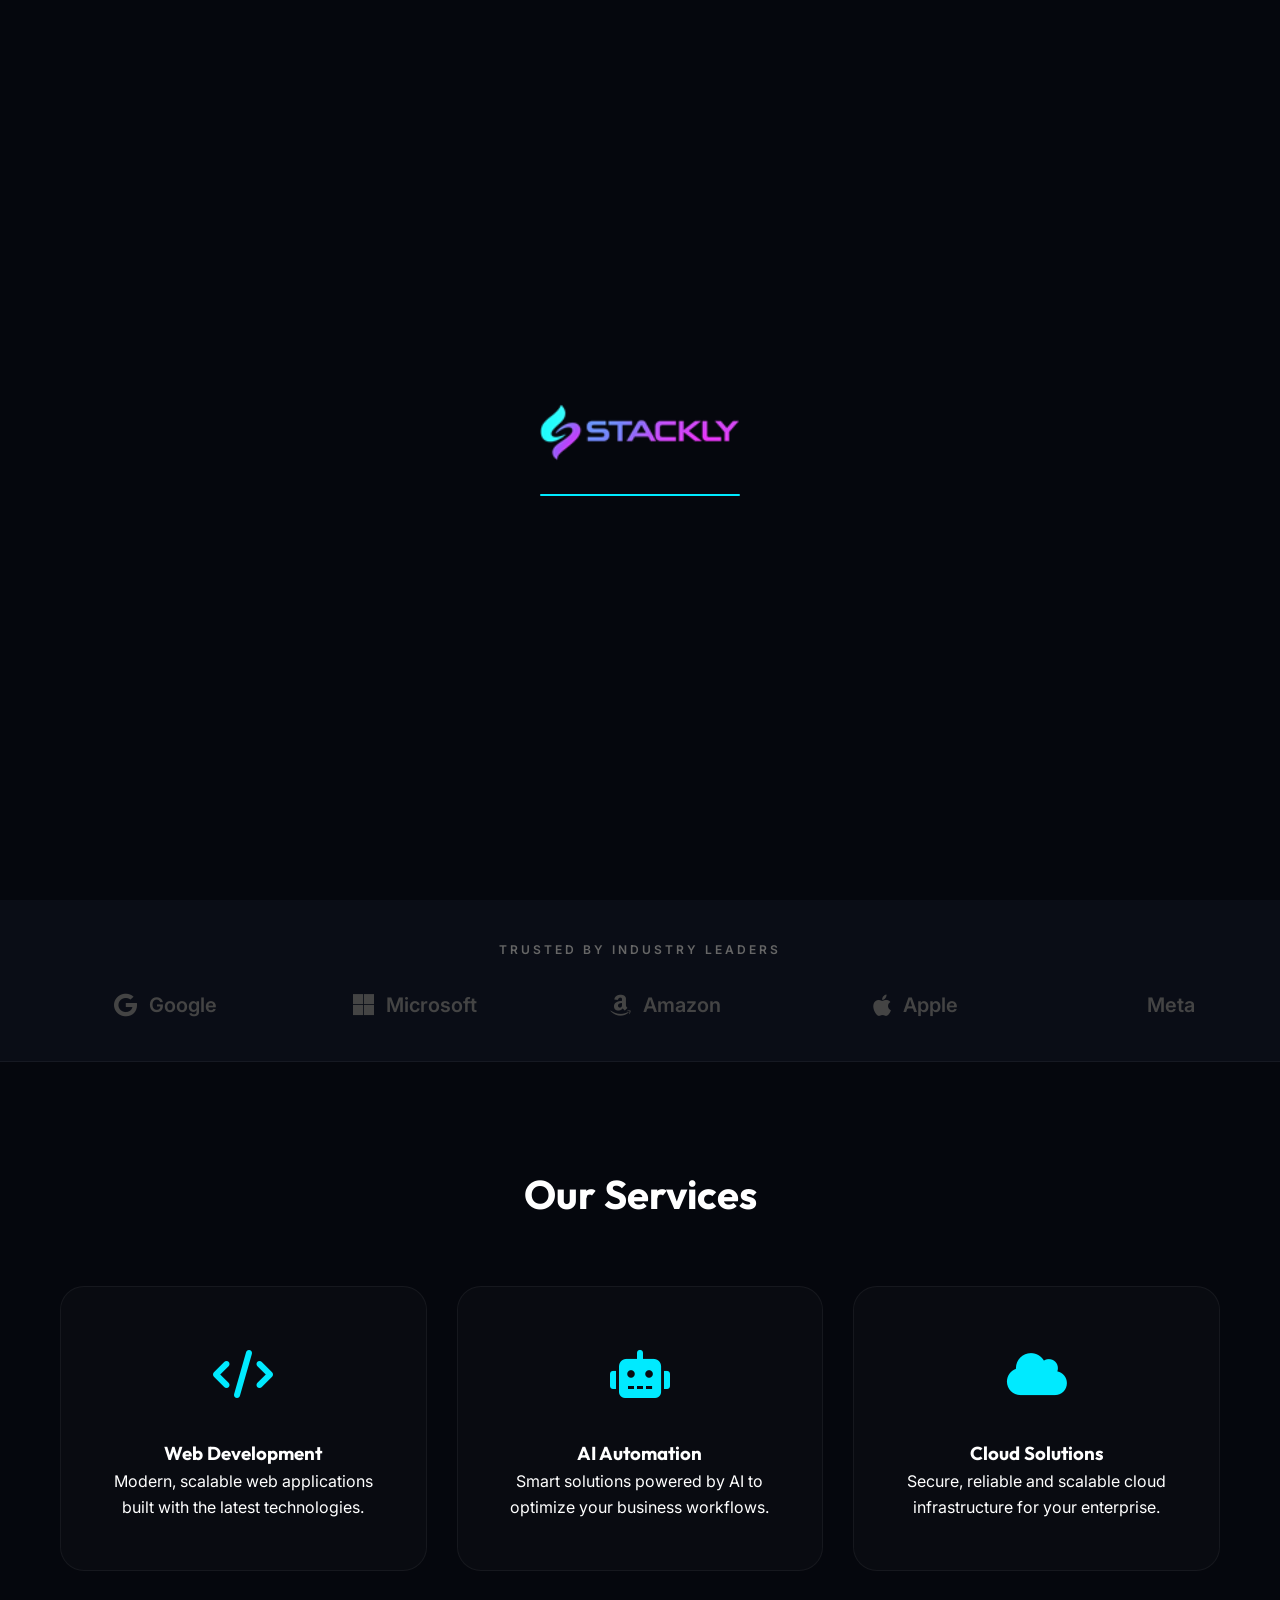
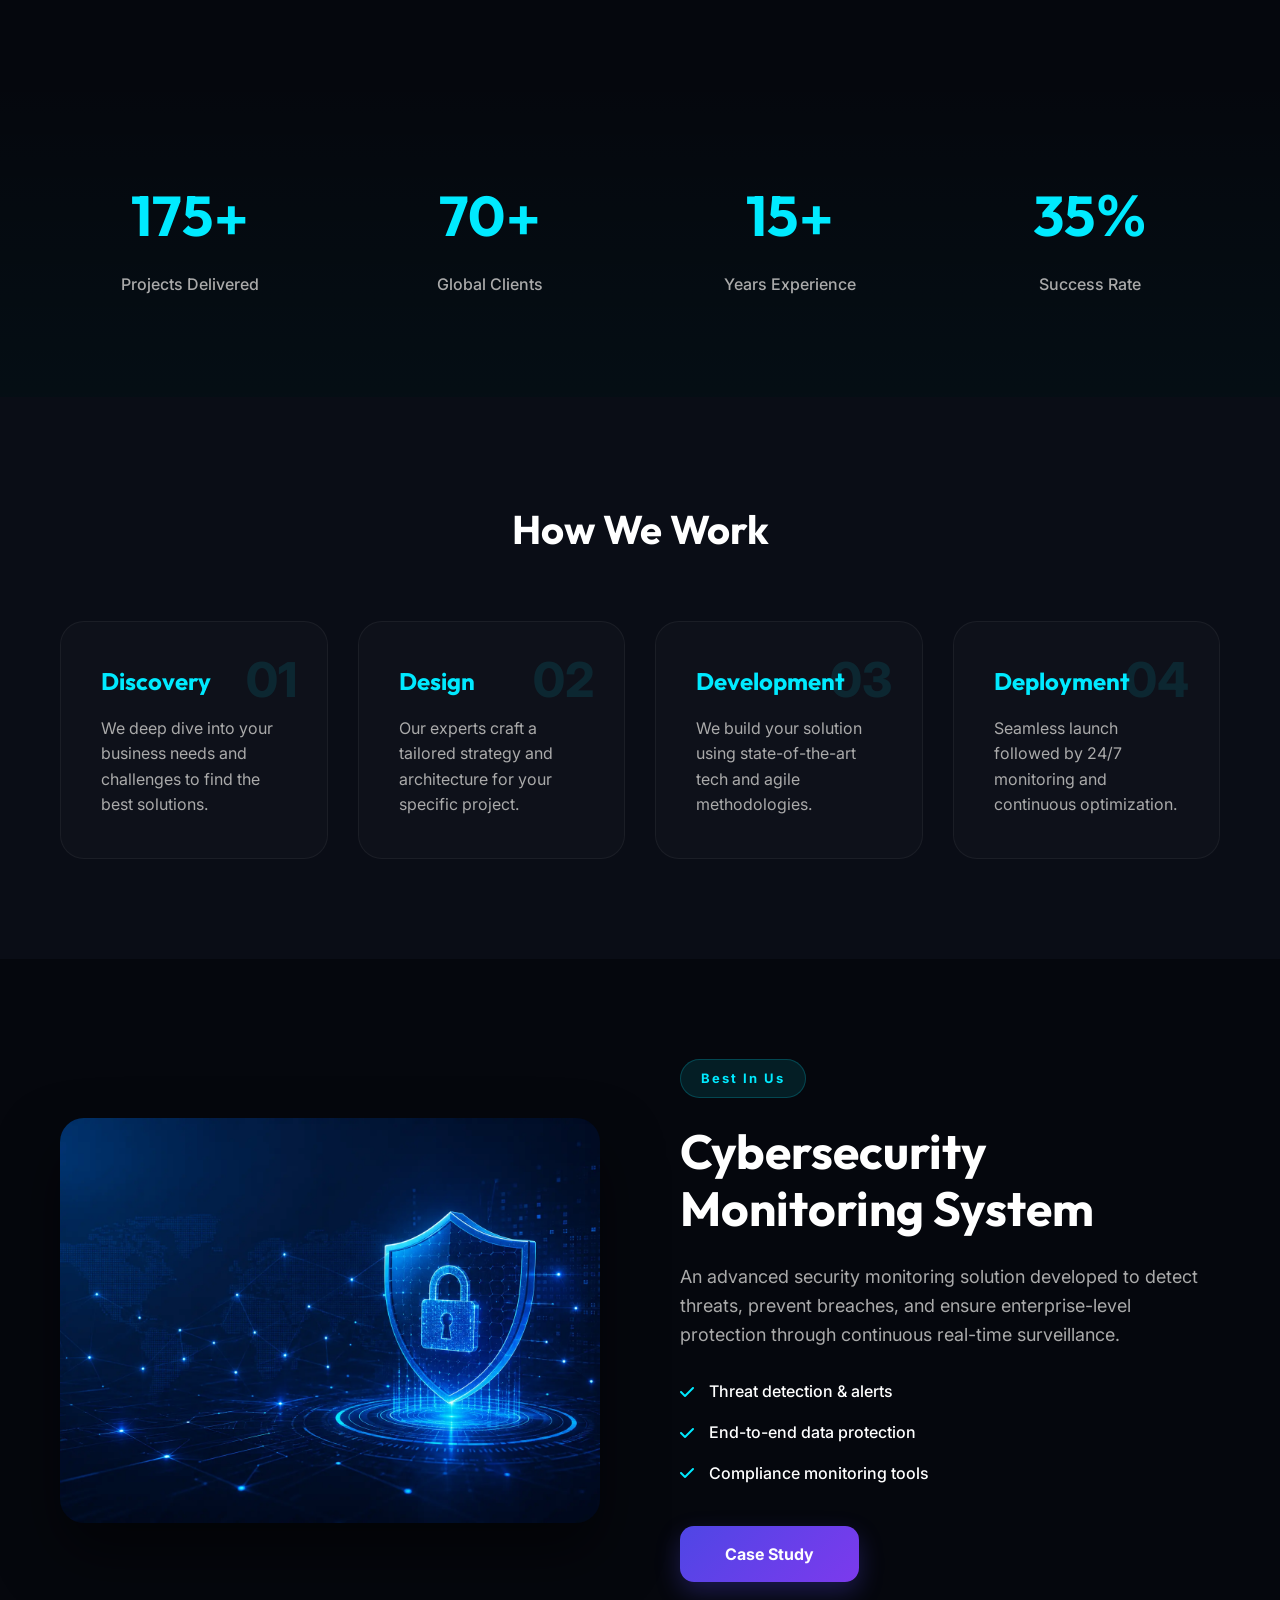
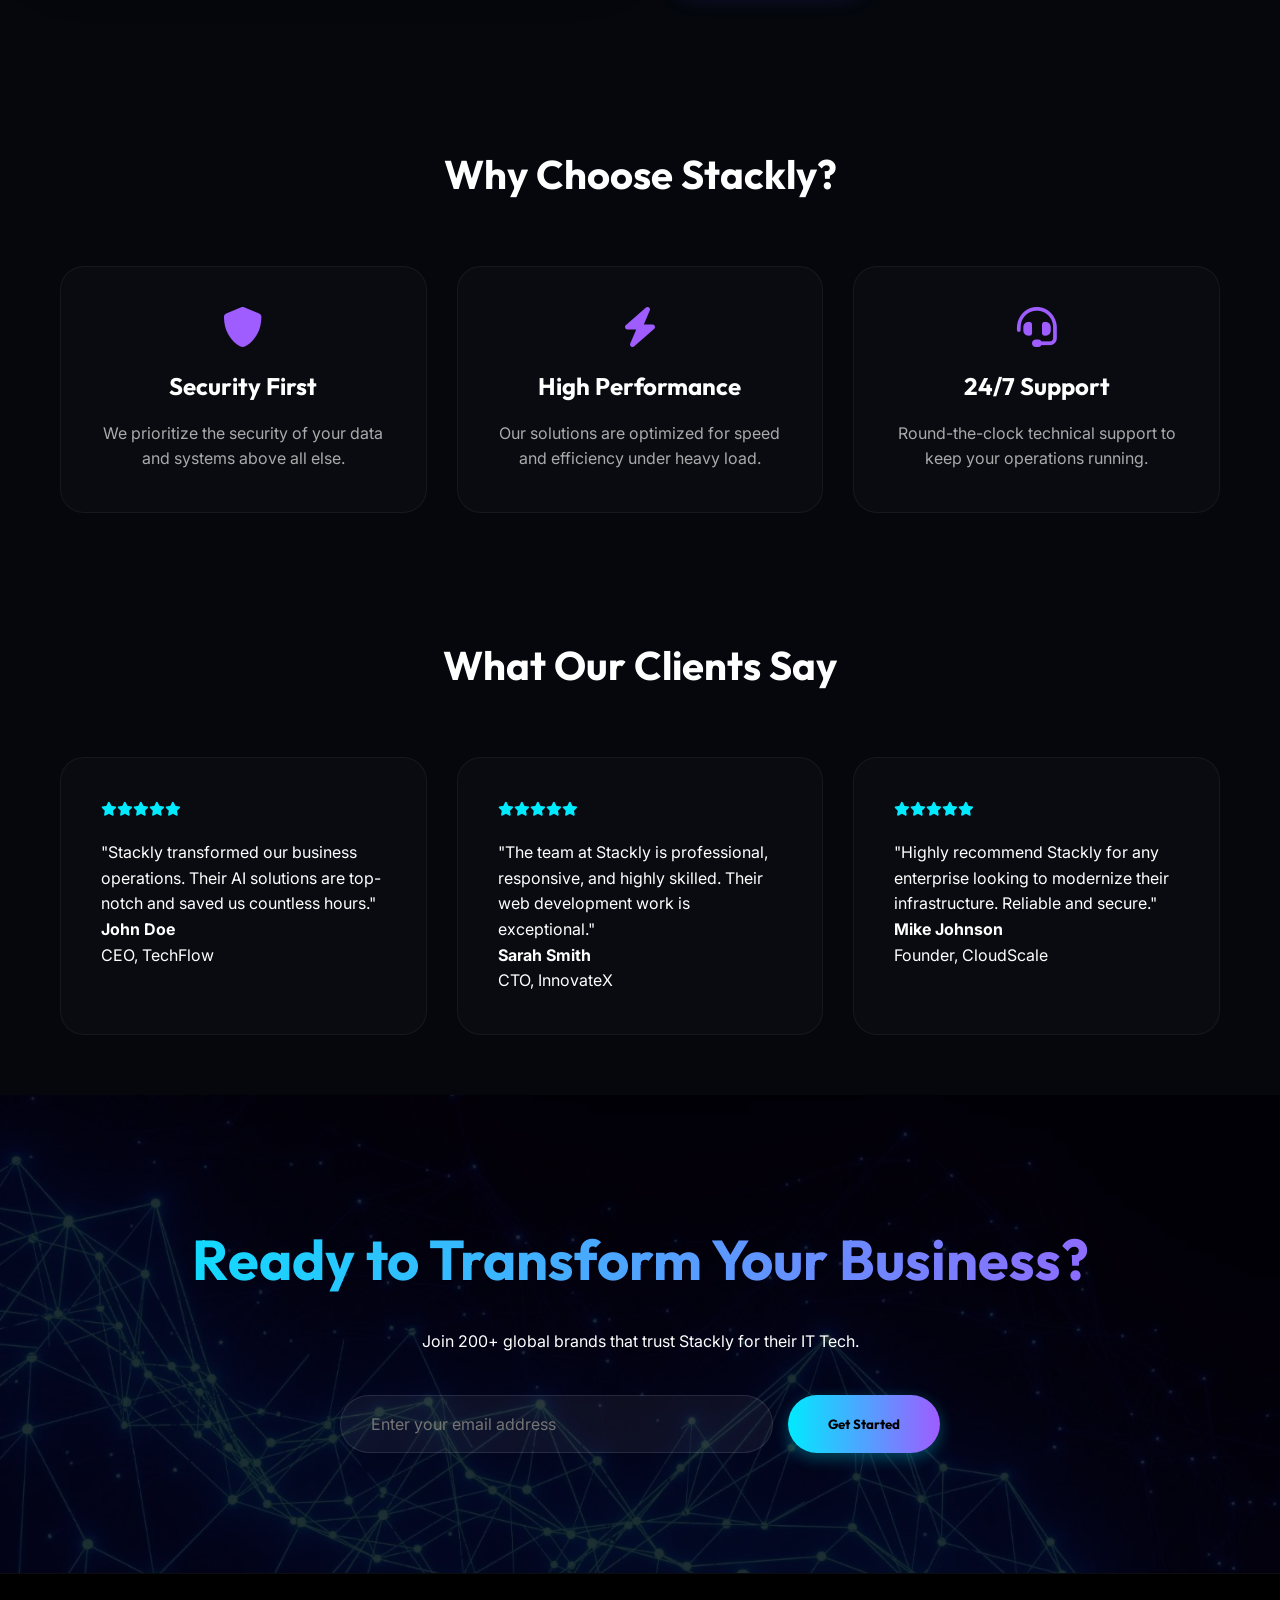
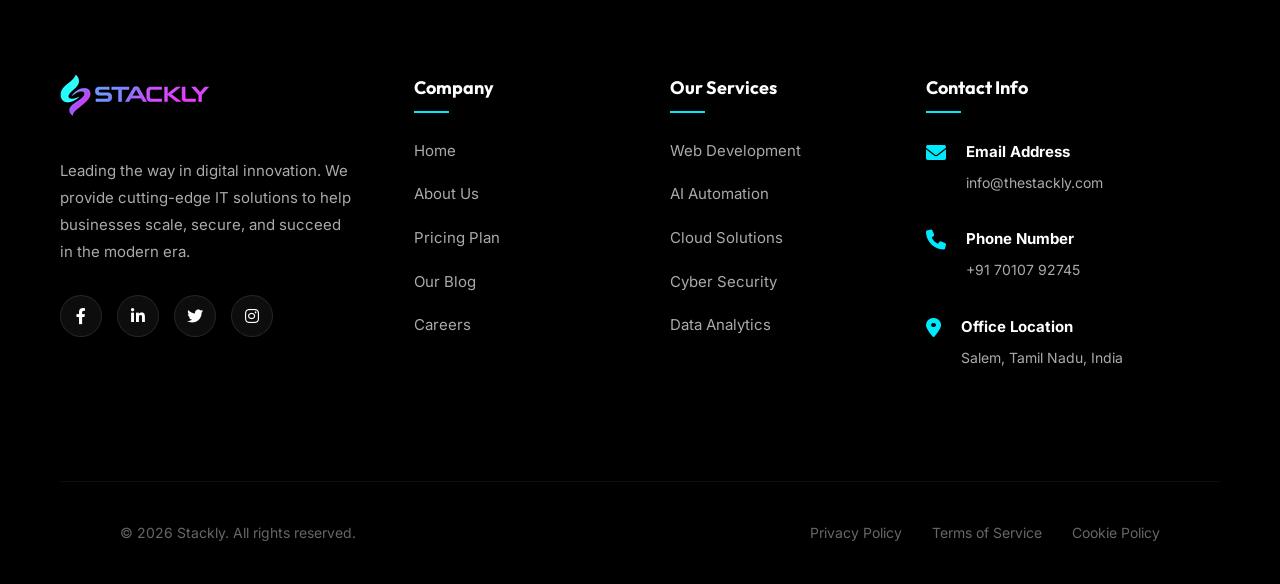
==== commit 6e912fc2: "fixed image path The HTML structure was duplicated, which may lead to rendering issues. Ensure that " ====
--- a/index.html
+++ b/index.html
@@ -171,7 +171,7 @@
   <section class="featured-work reveal">
     <div class="featured-container">
       <div class="featured-image">
-        <img src="/assets/cybero1.webp" alt="Nexus Analytics Dashboard">
+        <img src="./assets/cybero1.webp" alt="Nexus Analytics Dashboard">
       </div>
       <div class="featured-content">
         <span class="tag">Best In Us</span>
@@ -341,4 +341,4 @@
   <script src="script.js"></script>
 </body>
 
-</html>+</html>
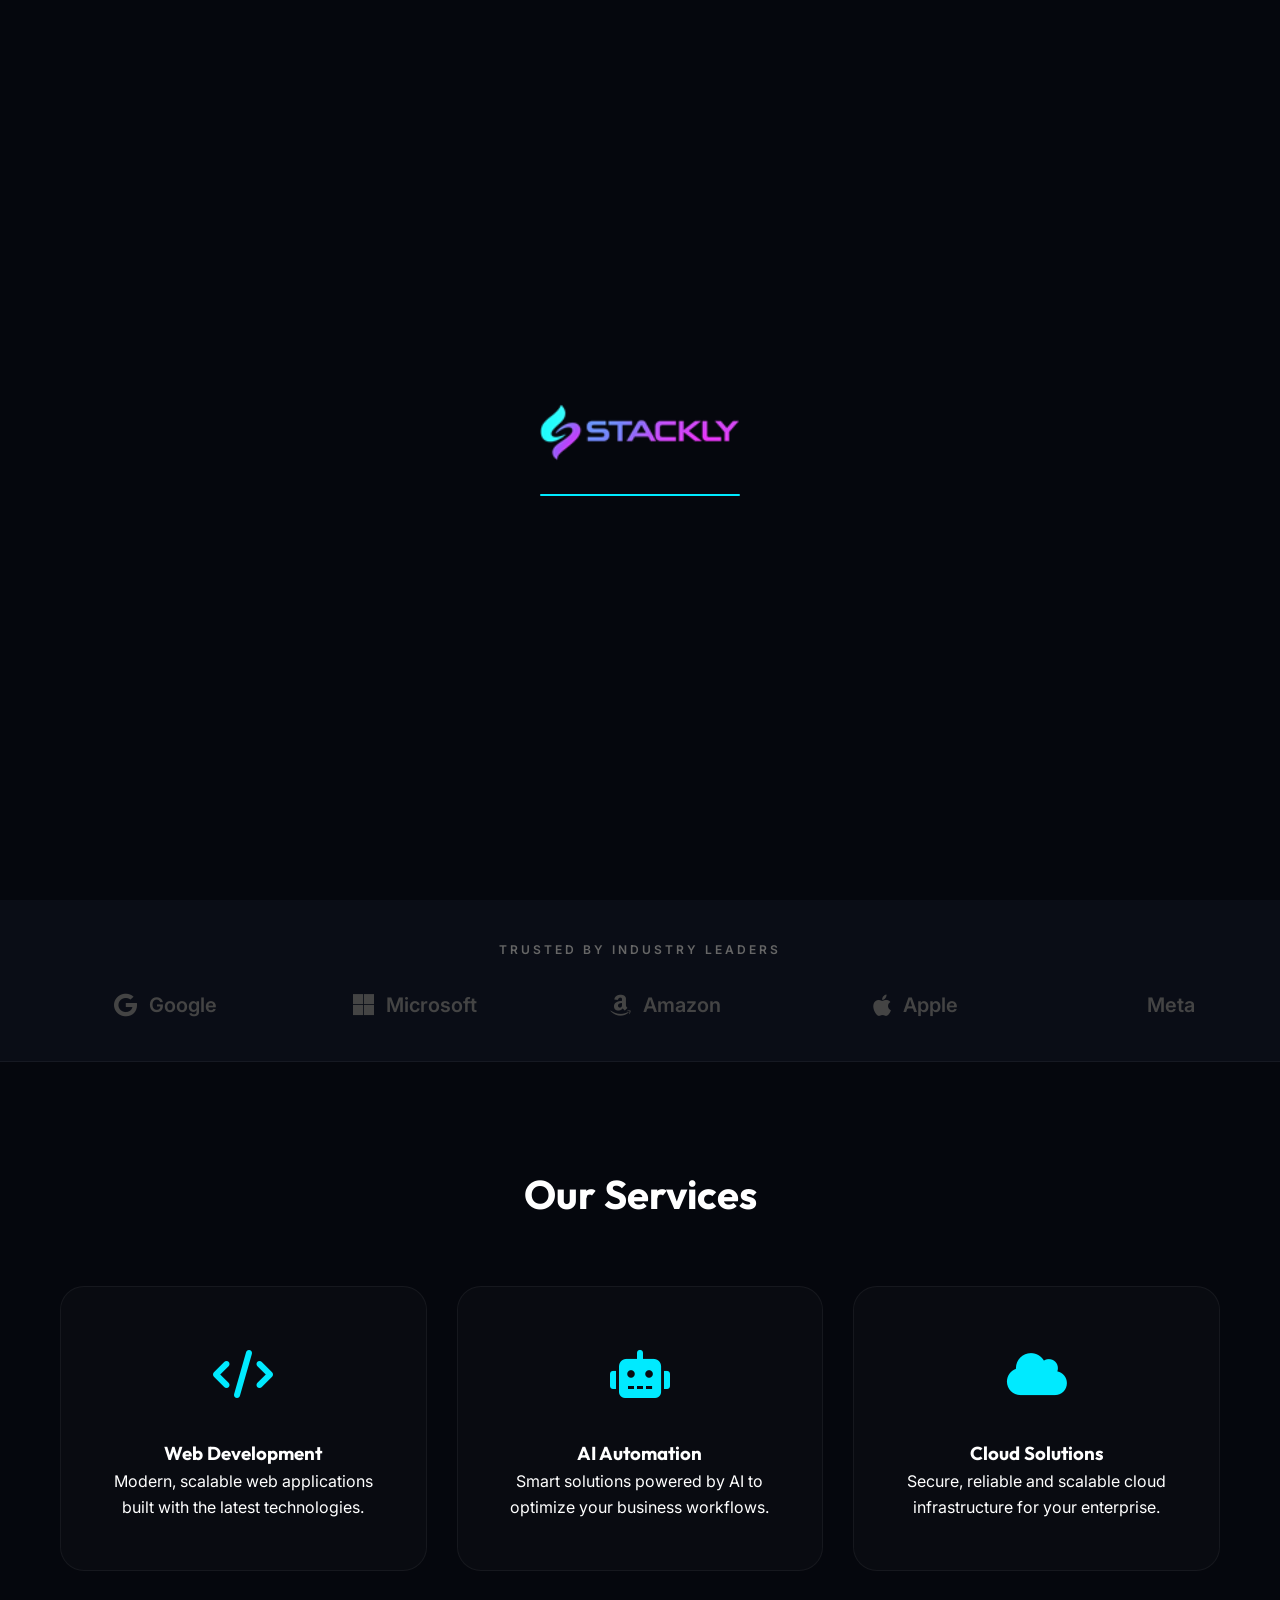
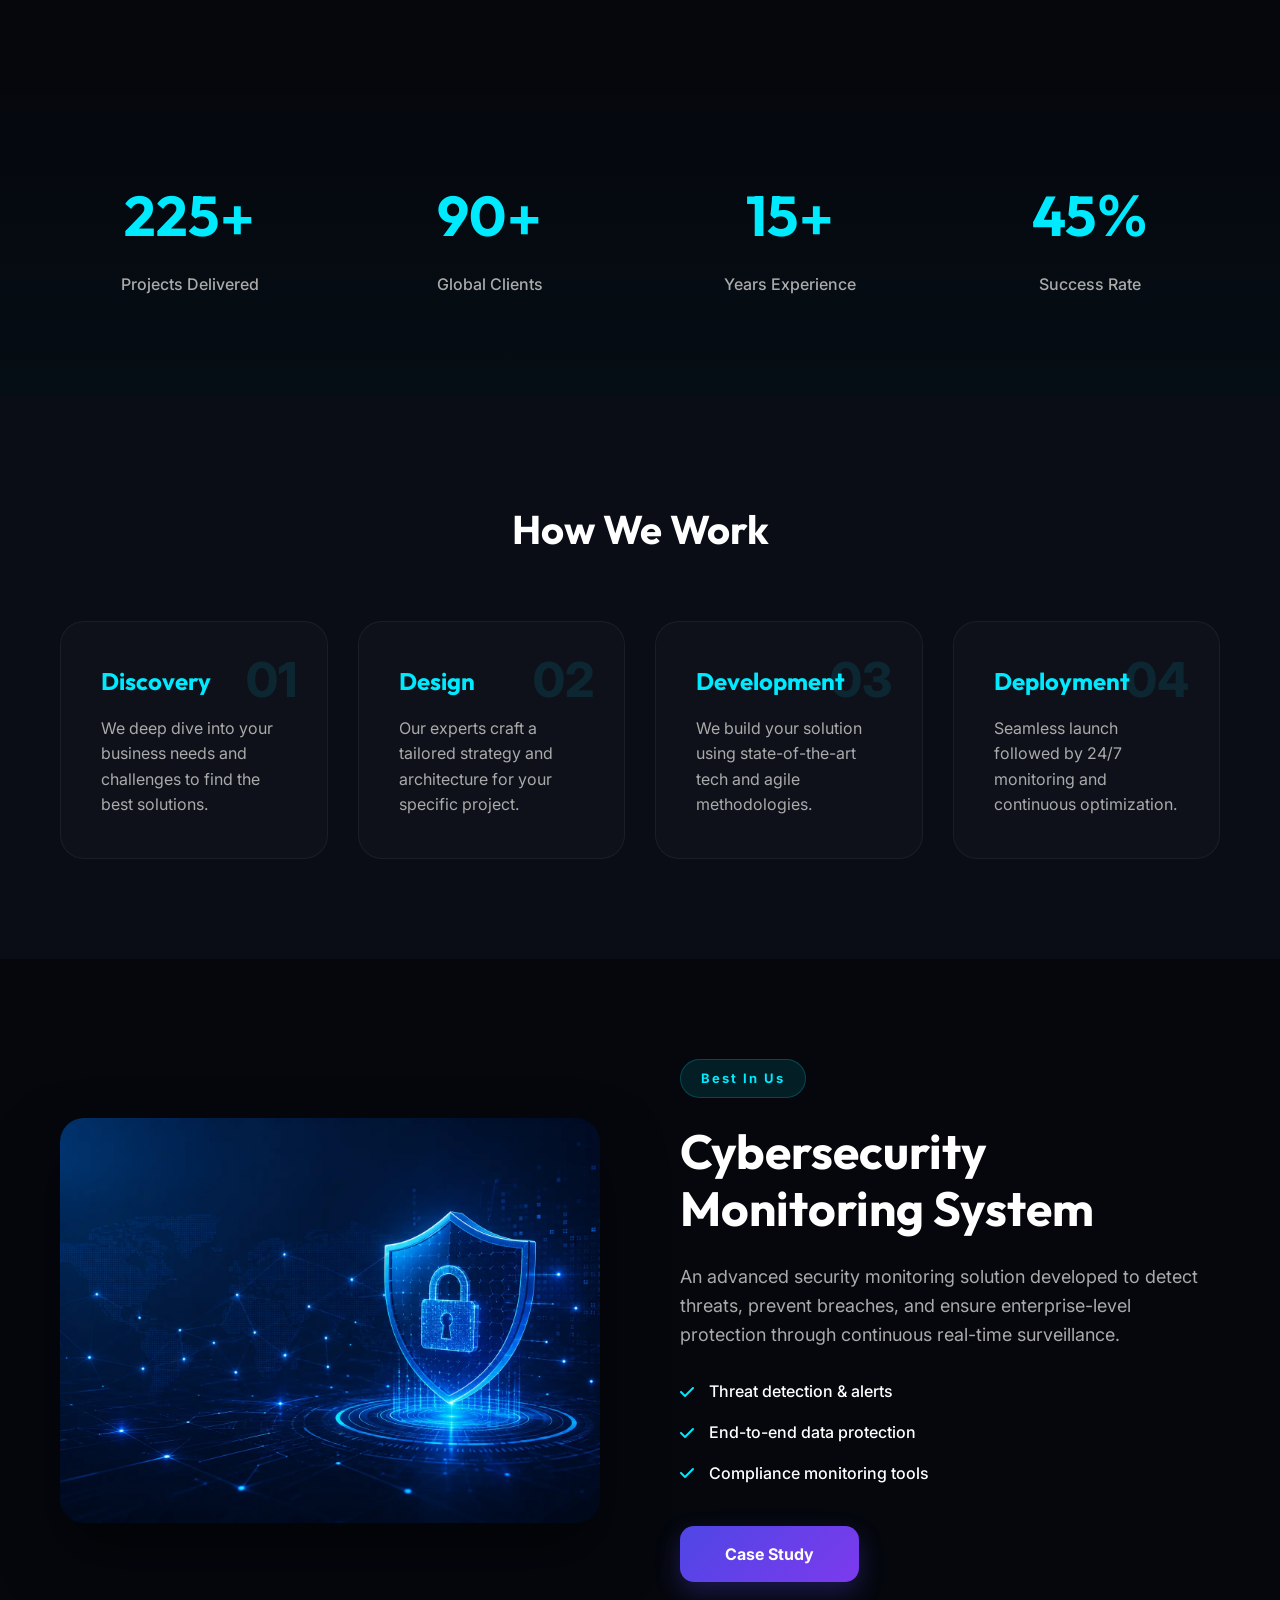
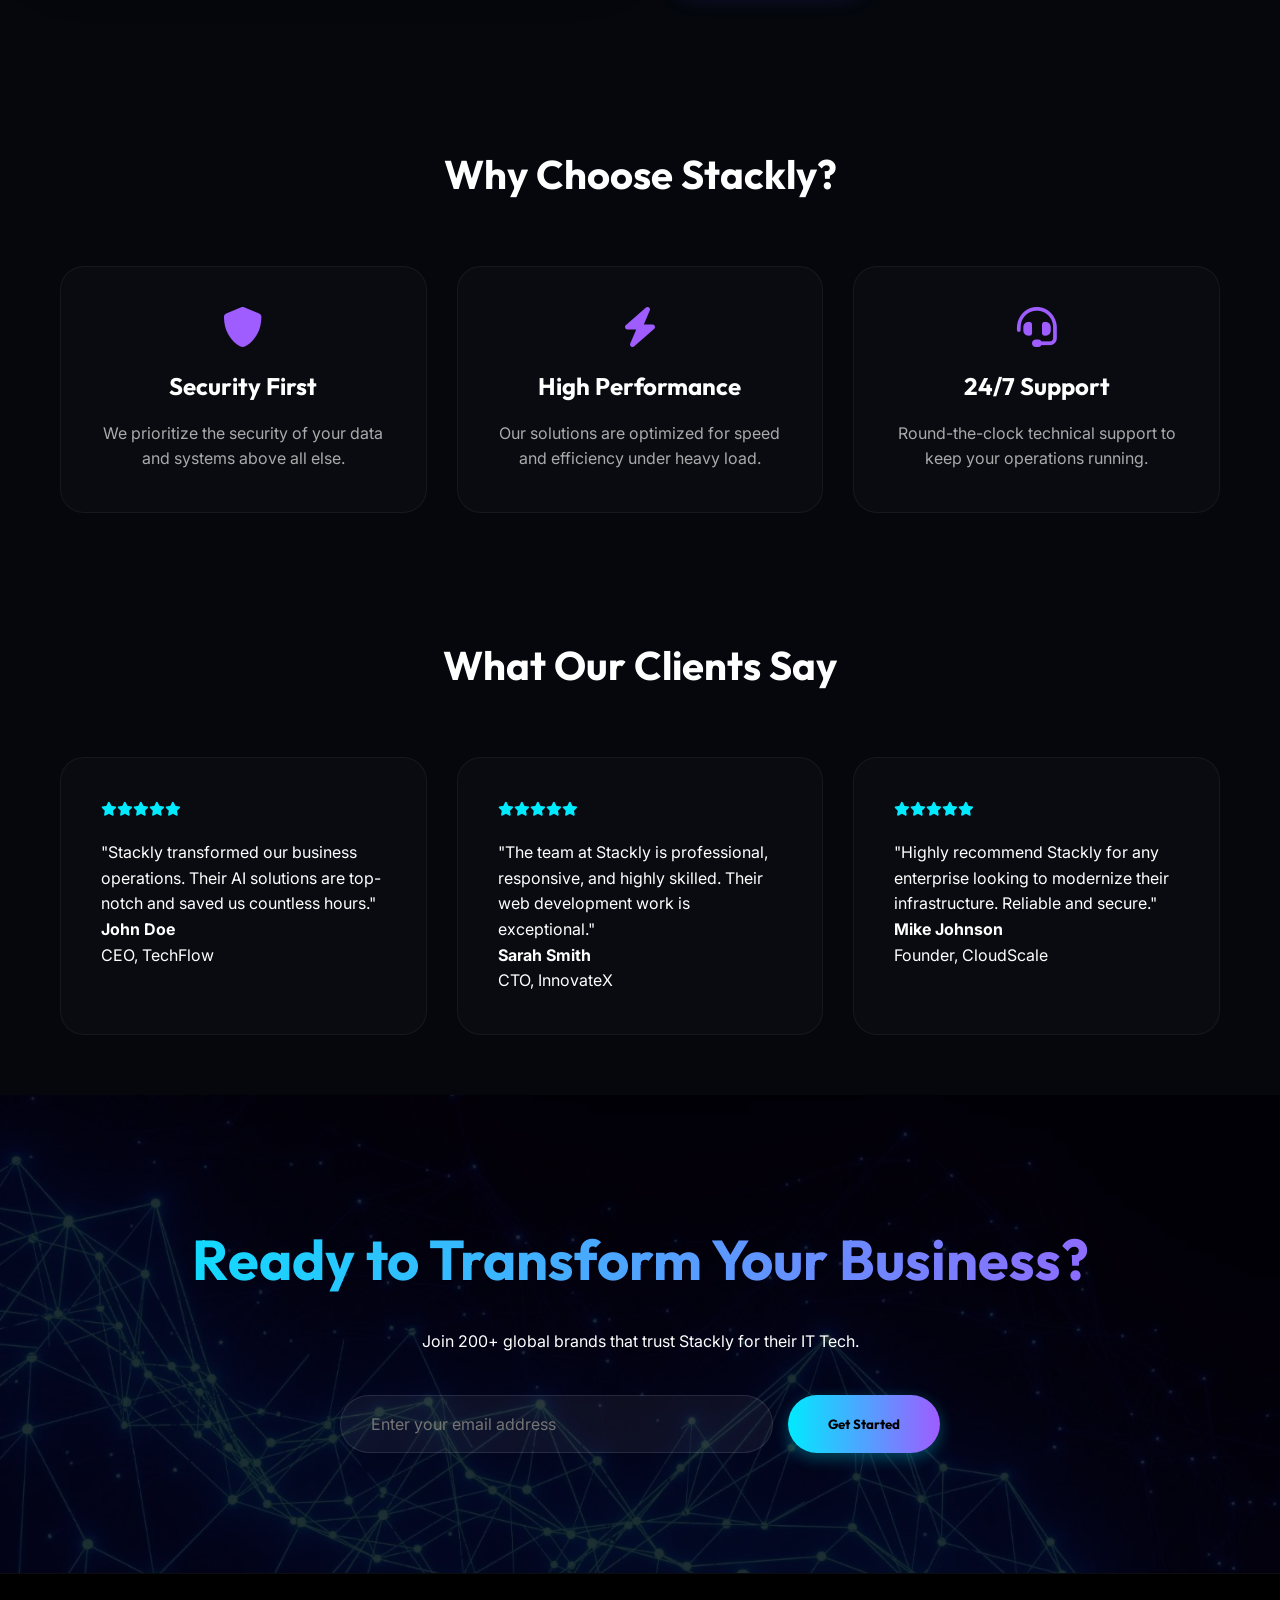
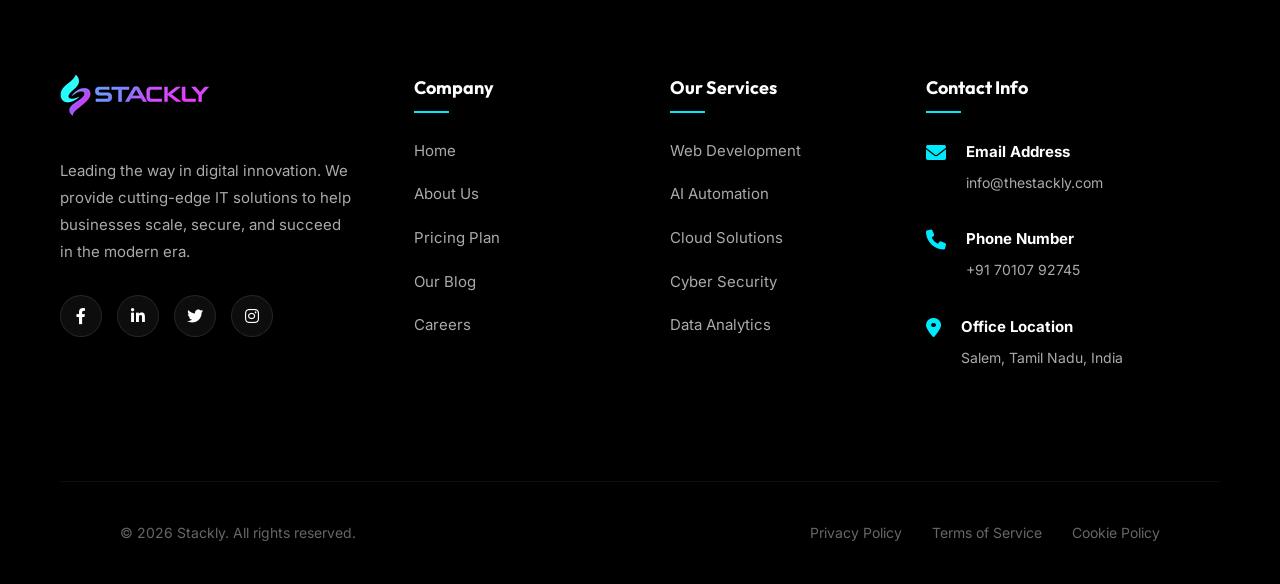
==== commit e3132e26: "fixed image path Removed duplicate brand entries in the brands section and ensured proper formatting" ====
--- a/index.html
+++ b/index.html
@@ -171,7 +171,7 @@
   <section class="featured-work reveal">
     <div class="featured-container">
       <div class="featured-image">
-        <img src="./assets/cybero1.webp" alt="Nexus Analytics Dashboard">
+        <img src="/assets/cybero1.webp" alt="Nexus Analytics Dashboard">
       </div>
       <div class="featured-content">
         <span class="tag">Best In Us</span>
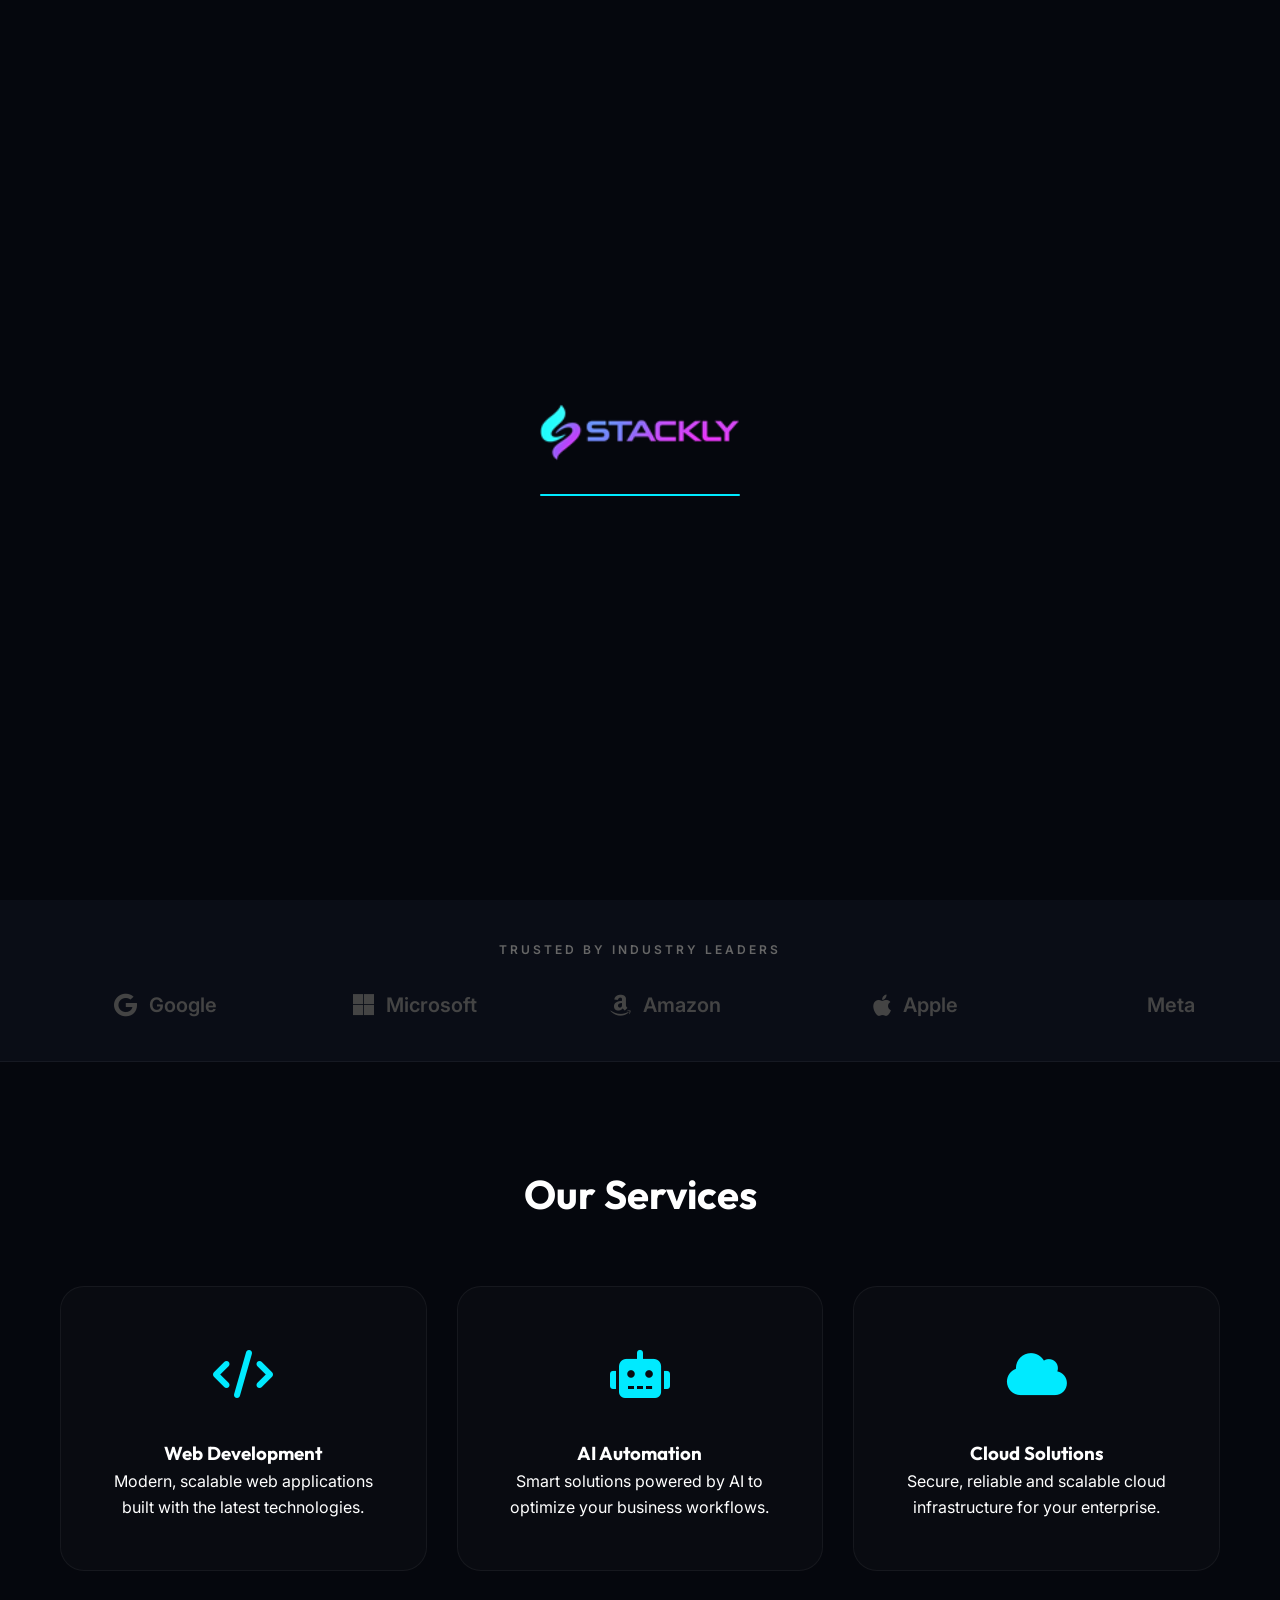
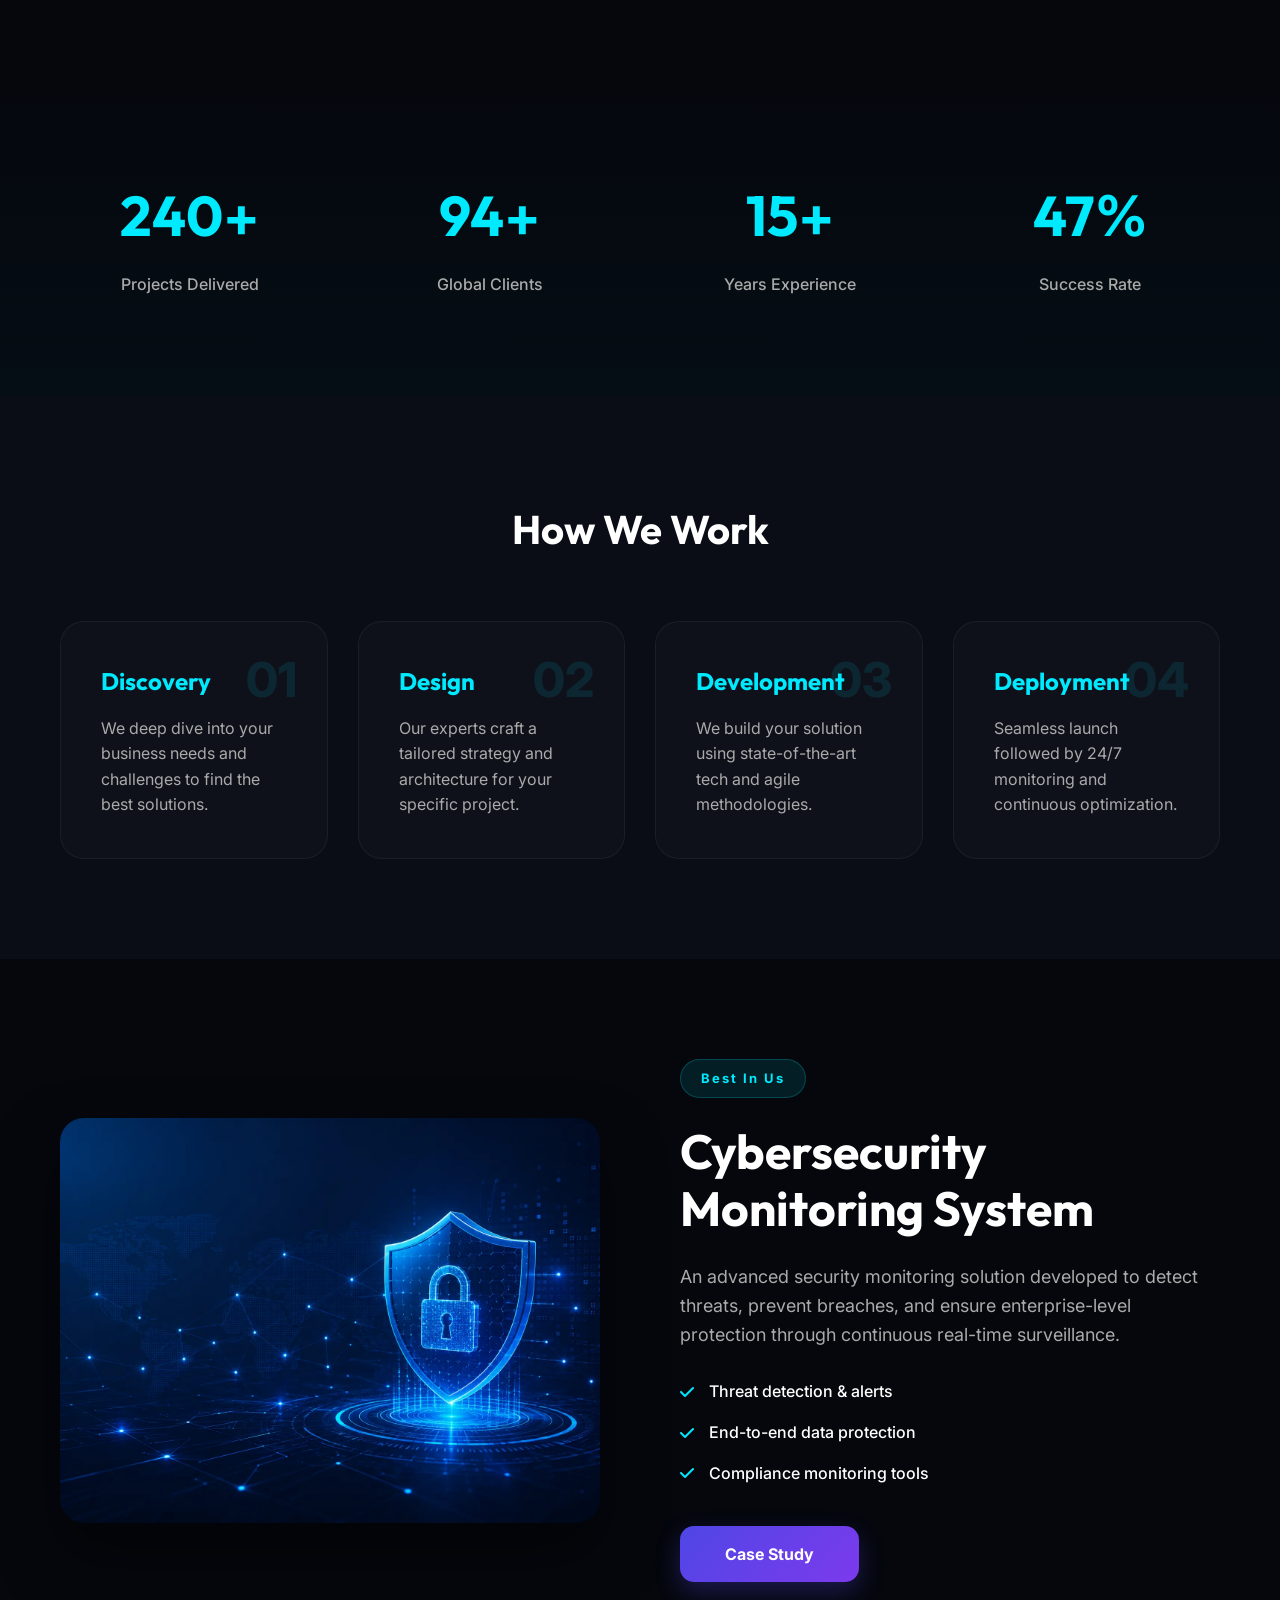
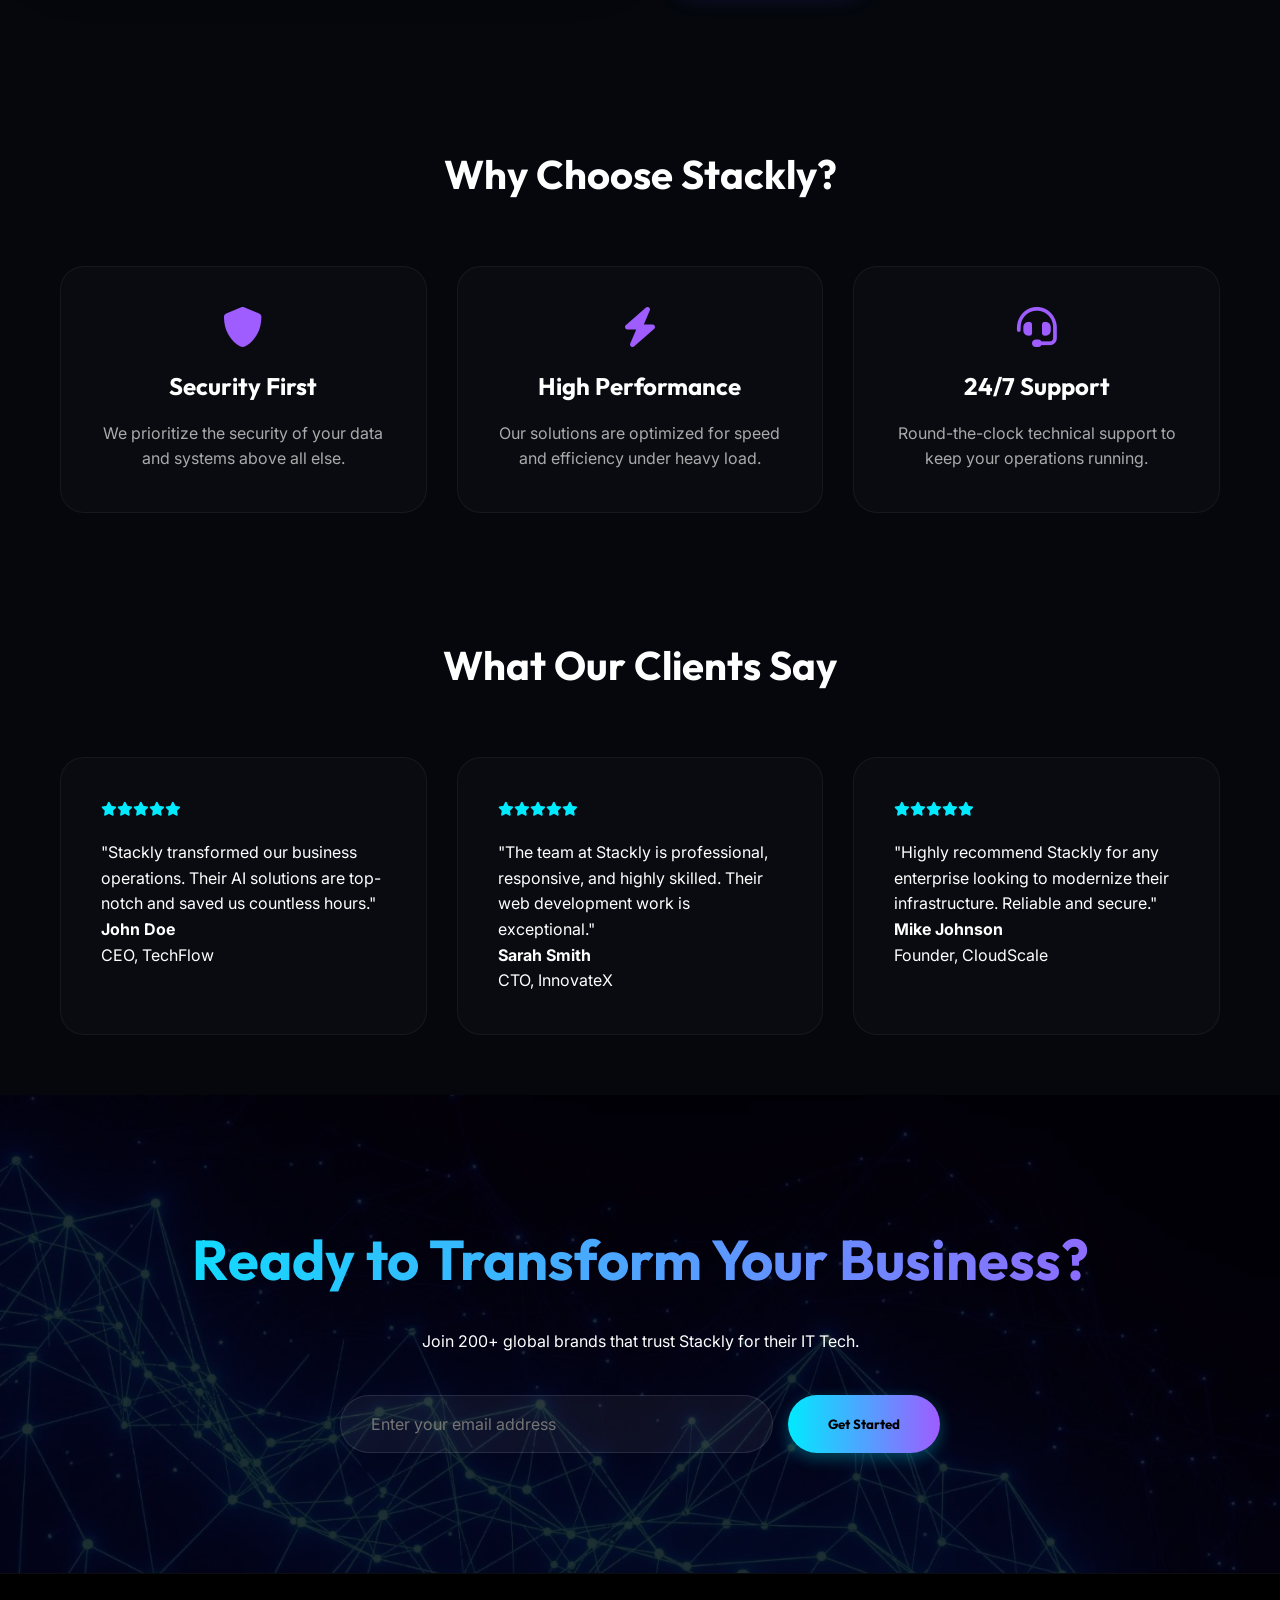
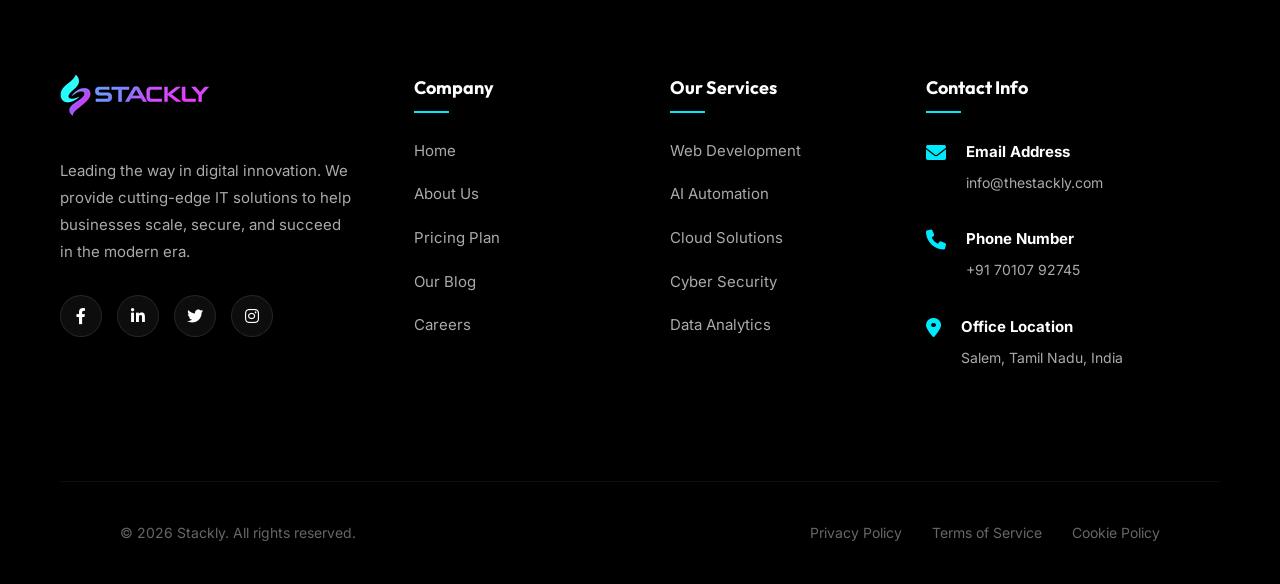
==== commit 5b8aa0a8: "Refactor index.html to remove duplicates Removed duplicate content and cleaned up HTML structure." ====
--- a/index.html
+++ b/index.html
@@ -171,7 +171,7 @@
   <section class="featured-work reveal">
     <div class="featured-container">
       <div class="featured-image">
-        <img src="/assets/cybero1.webp" alt="Nexus Analytics Dashboard">
+        <img src="assets/cybero1.webp" alt="Nexus Analytics Dashboard">
       </div>
       <div class="featured-content">
         <span class="tag">Best In Us</span>
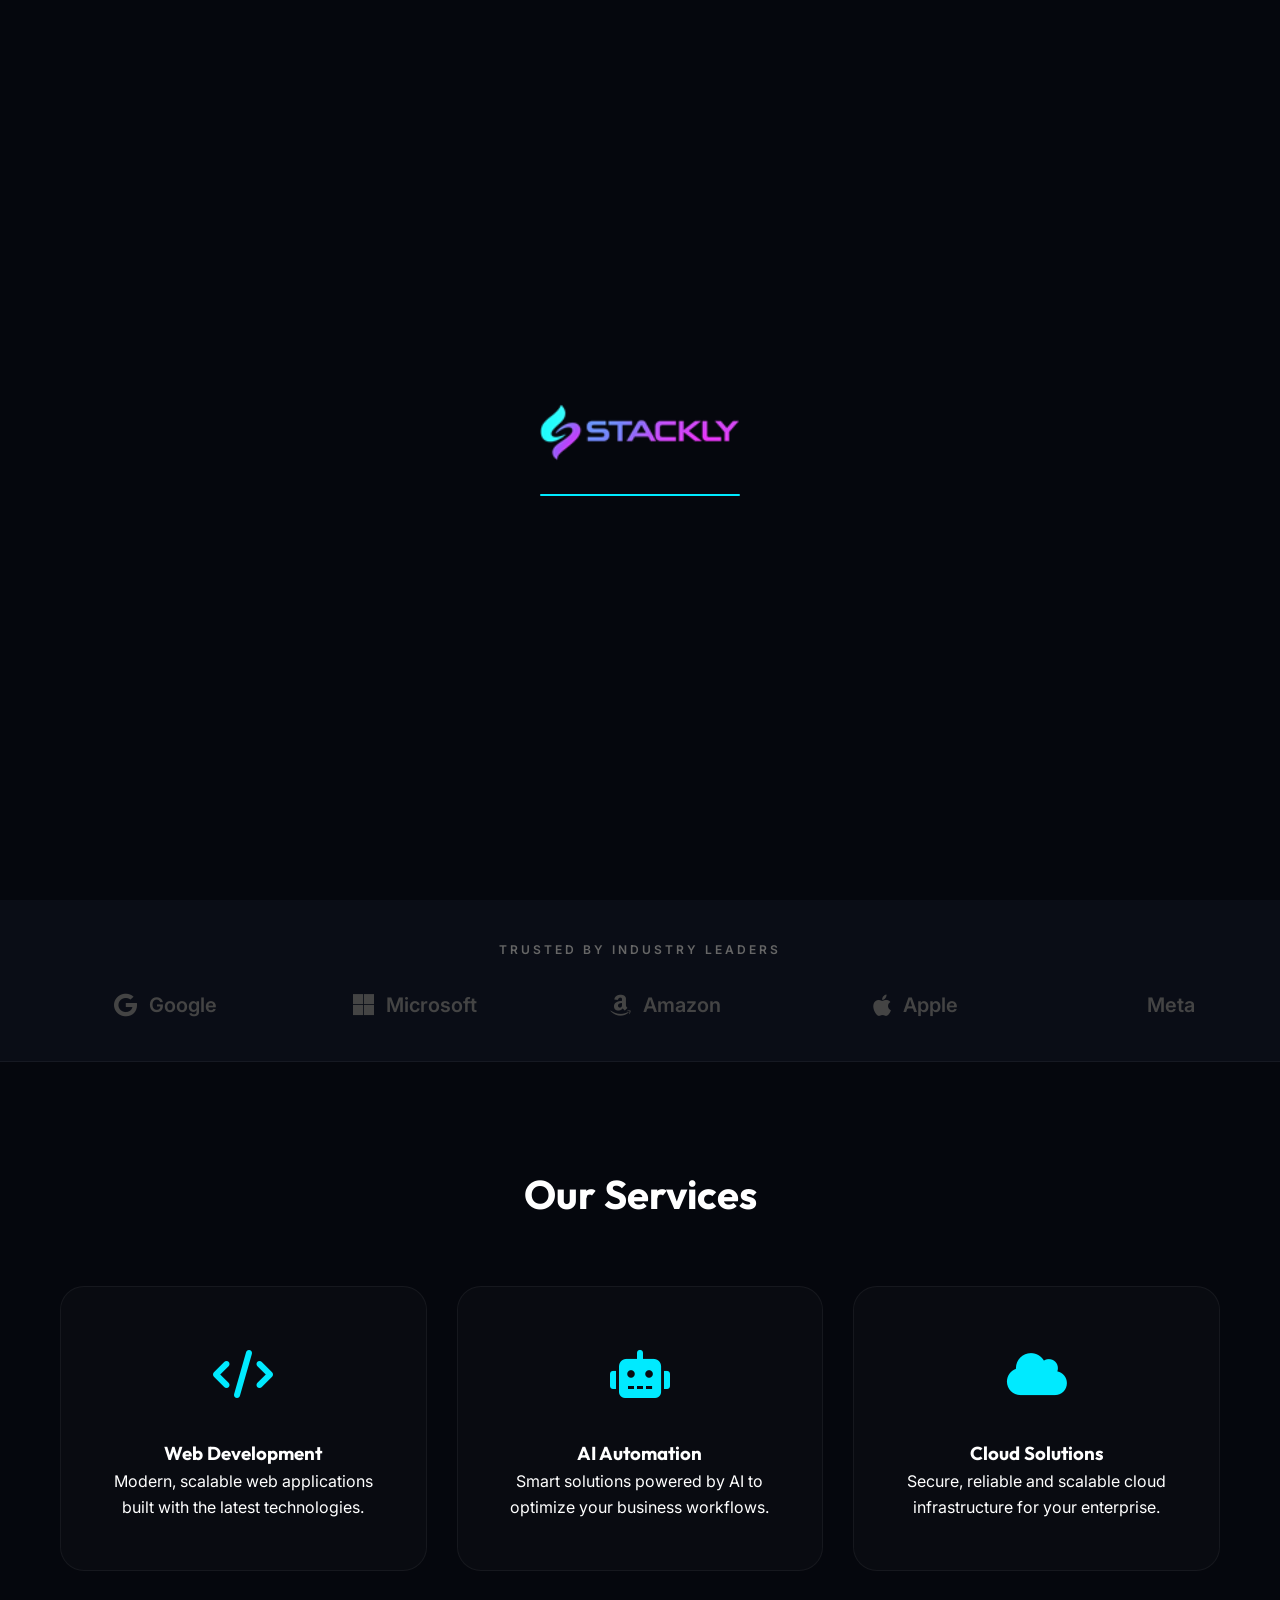
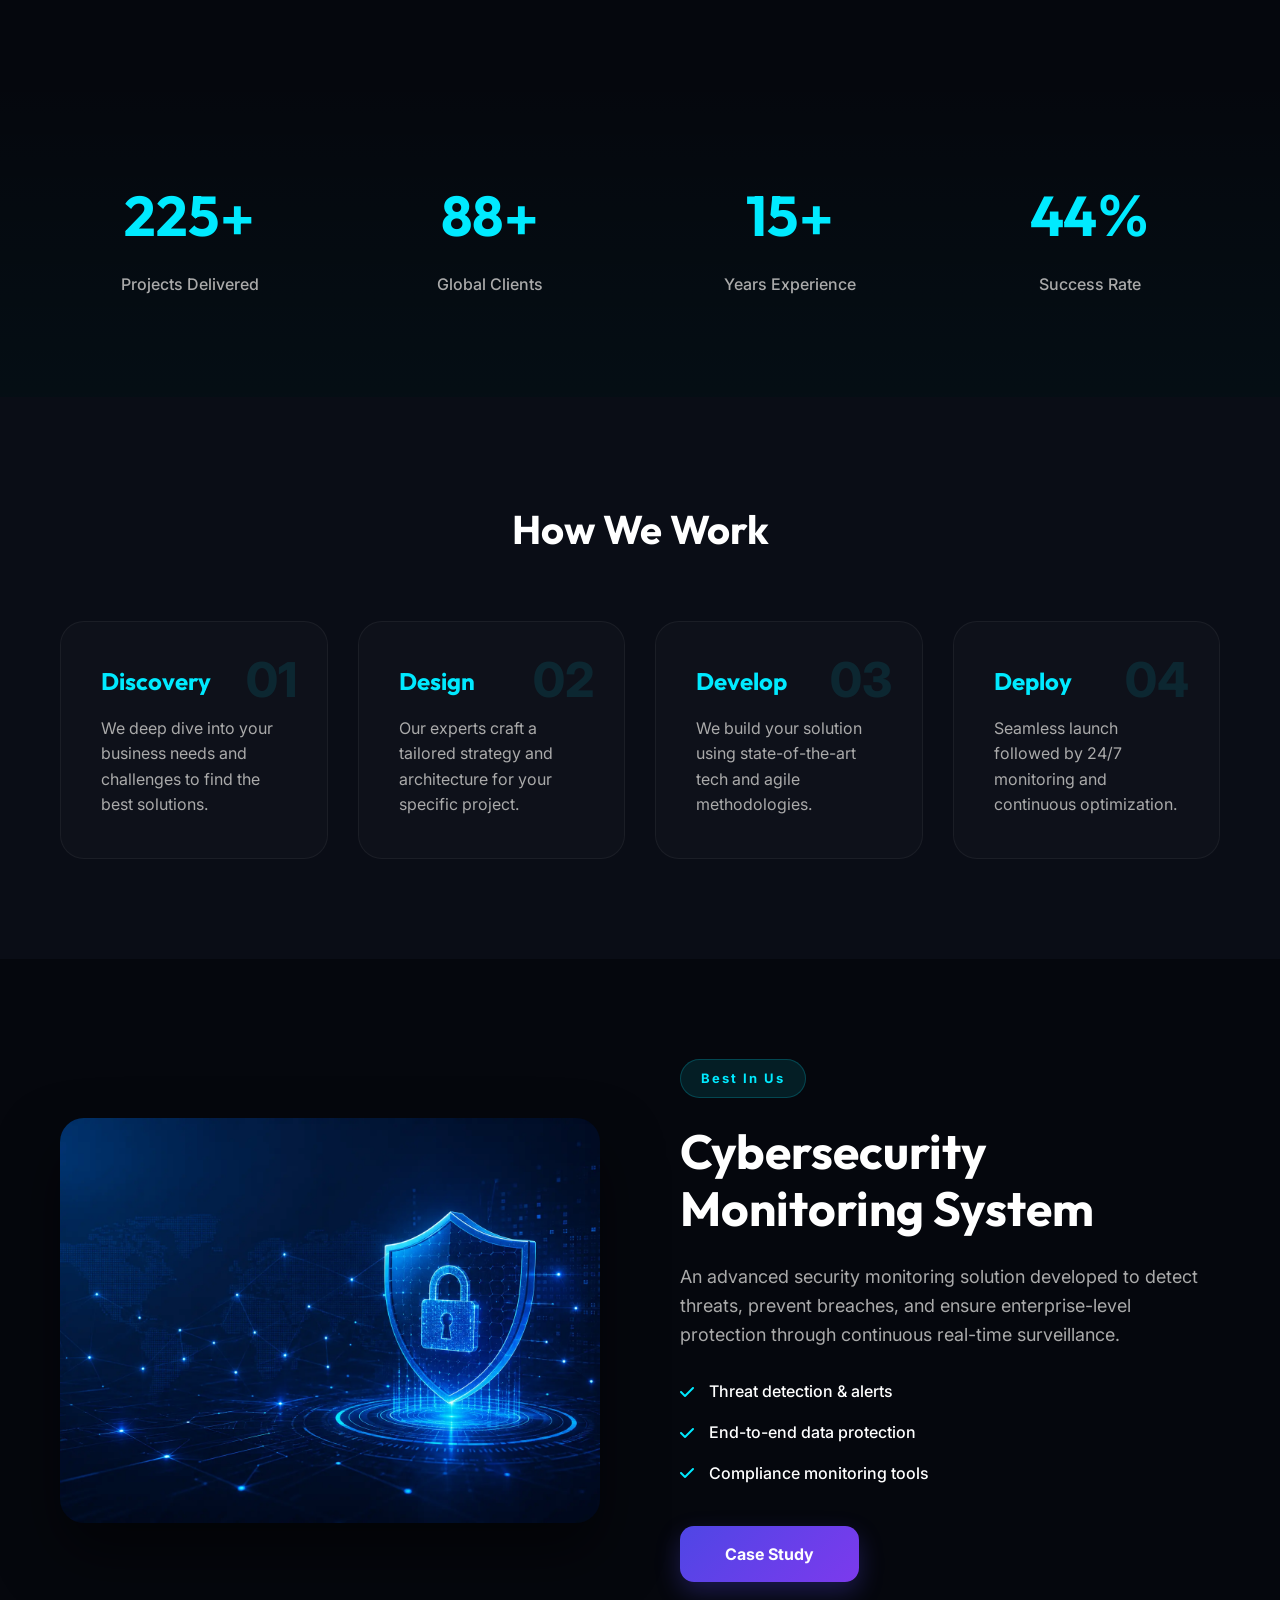
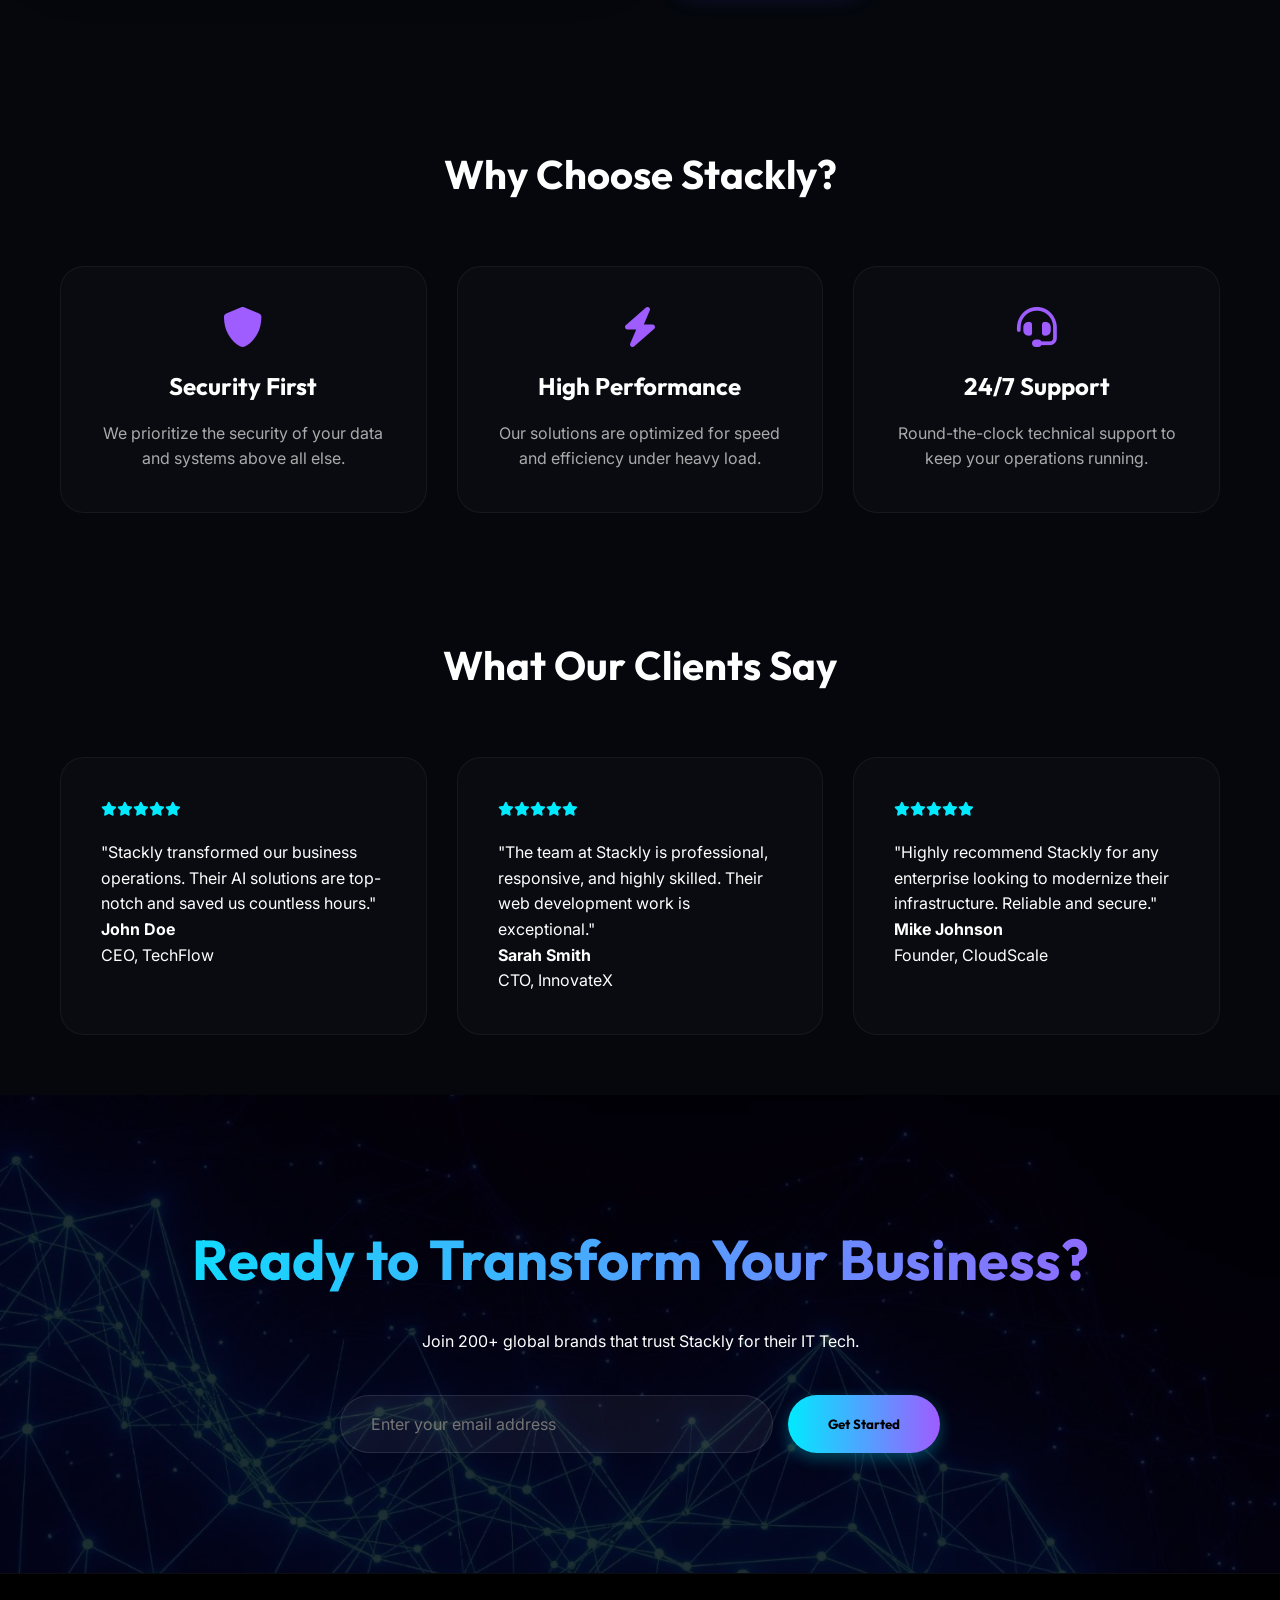
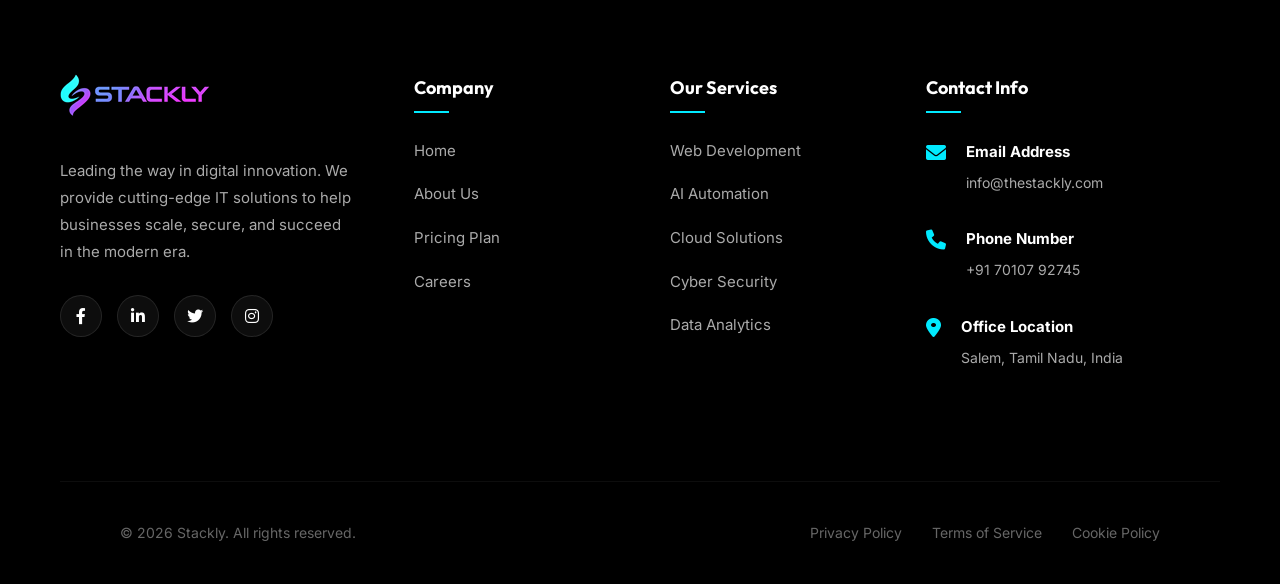
==== commit f3eb4556: "Remove duplicate HTML content in index.html Removed duplicate HTML content and ensured proper struct" ====
--- a/index.html
+++ b/index.html
@@ -156,12 +156,12 @@
       </div>
       <div class="process-step reveal">
         <div class="step-num">03</div>
-        <h3>Development</h3>
+        <h3>Develop</h3>
         <p>We build your solution using state-of-the-art tech and agile methodologies.</p>
       </div>
       <div class="process-step reveal">
         <div class="step-num">04</div>
-        <h3>Deployment</h3>
+        <h3>Deploy</h3>
         <p>Seamless launch followed by 24/7 monitoring and continuous optimization.</p>
       </div>
     </div>
@@ -286,7 +286,6 @@
           <li><a href="index.html">Home</a></li>
           <li><a href="404.html">About Us</a></li>
           <li><a href="404.html">Pricing Plan</a></li>
-          <li><a href="404.html">Our Blog</a></li>
           <li><a href="404.html">Careers</a></li>
         </ul>
       </div>
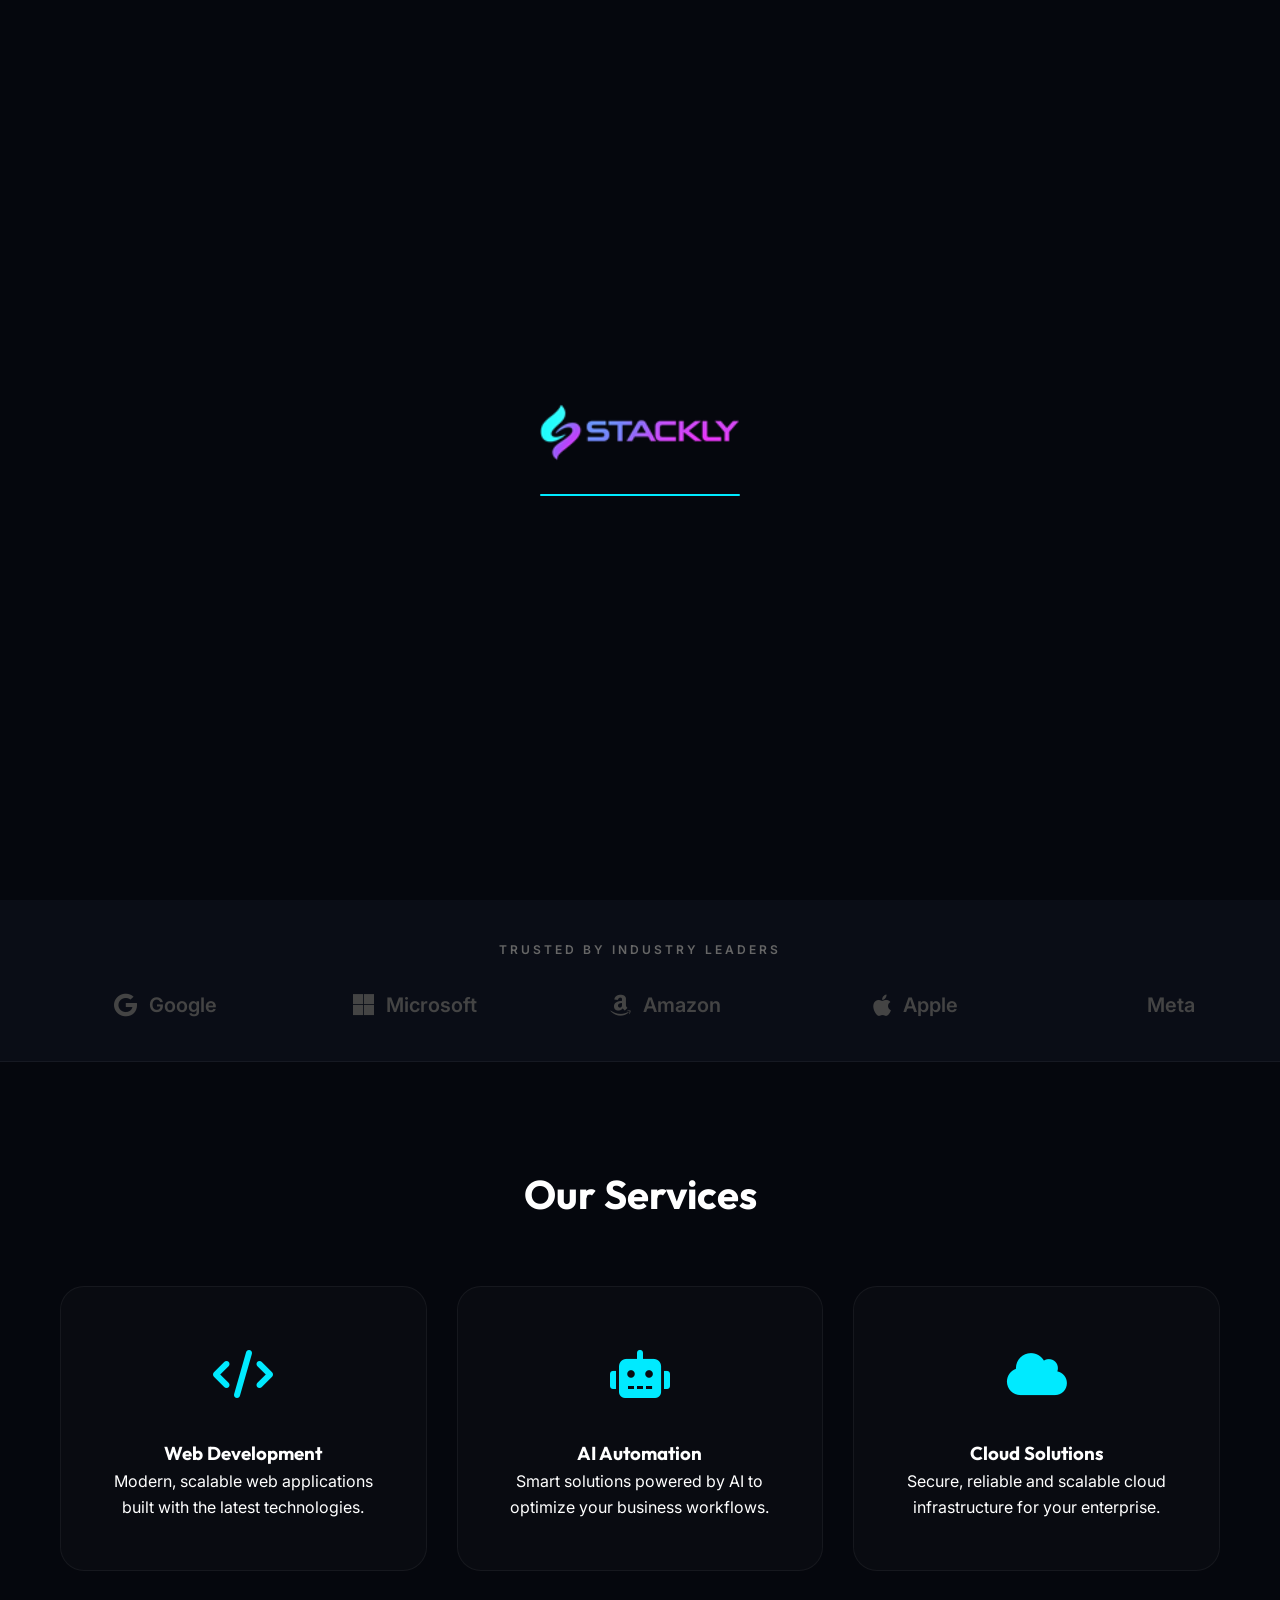
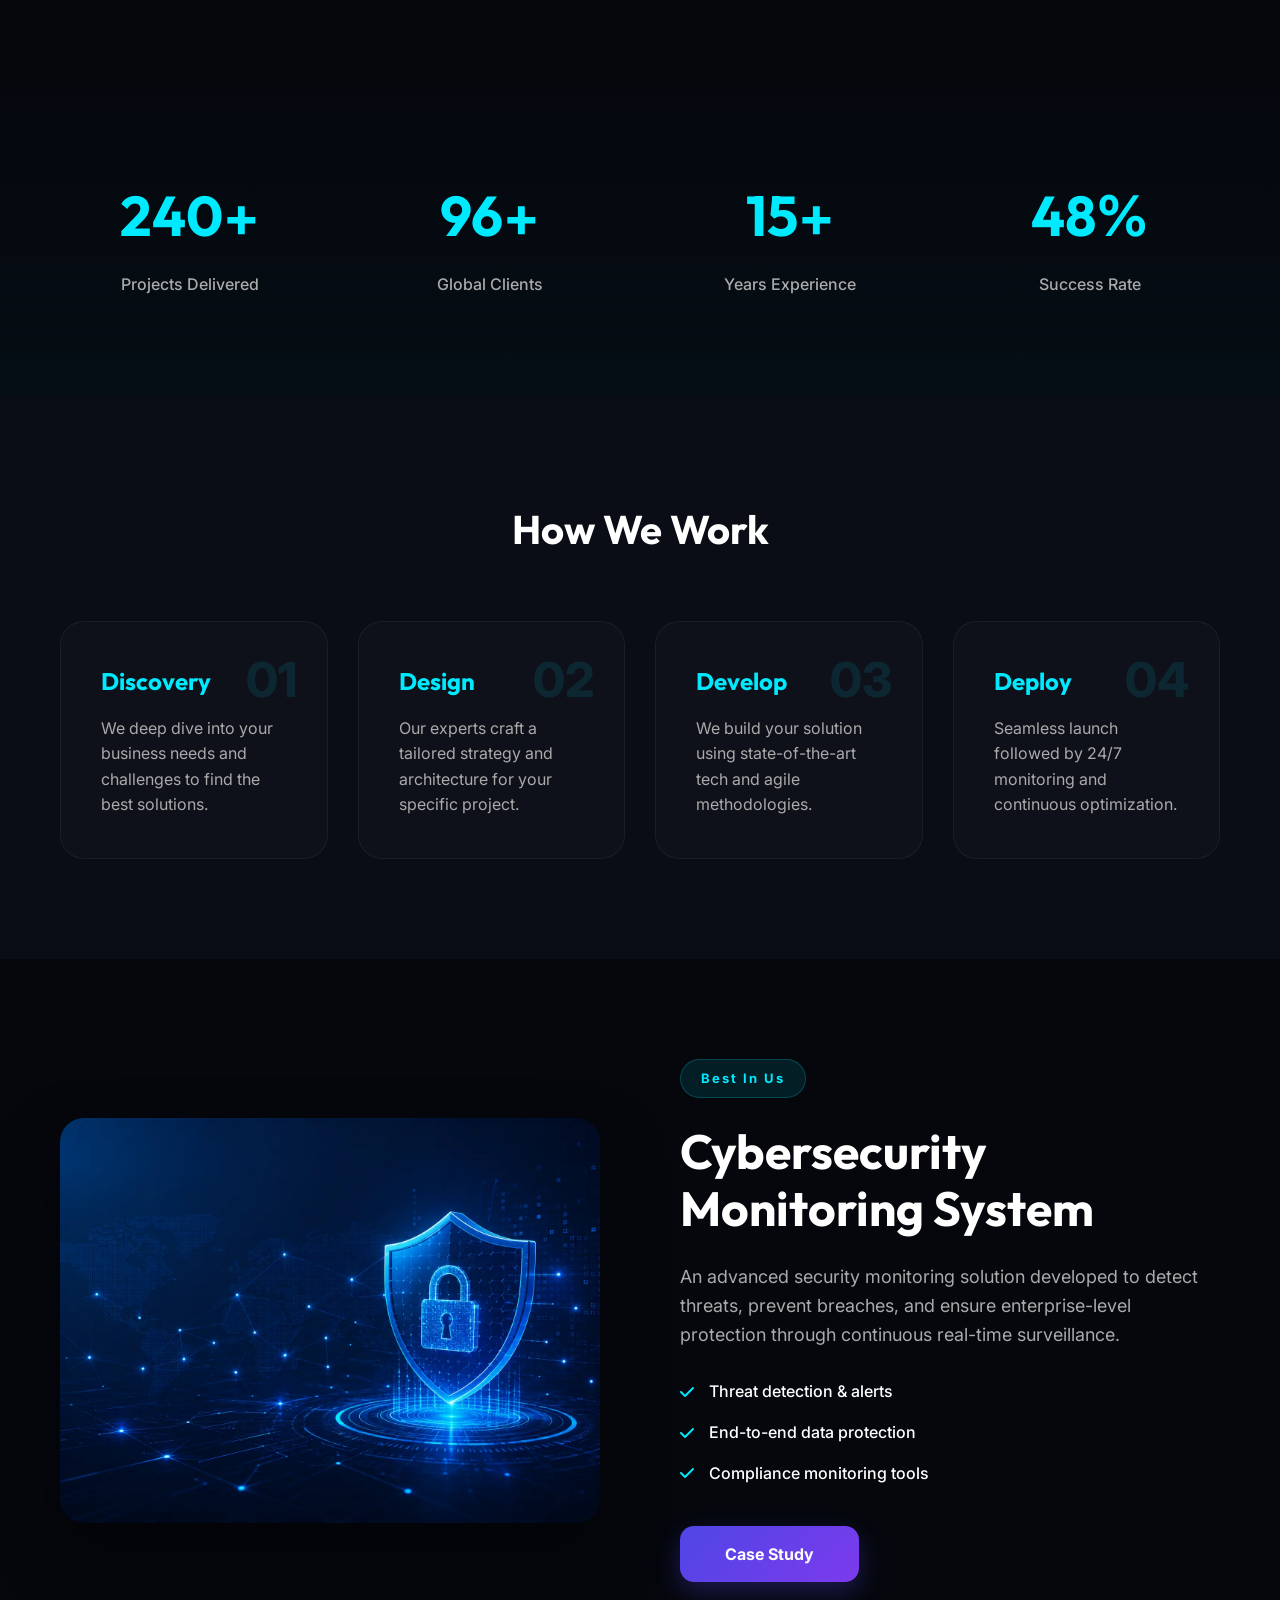
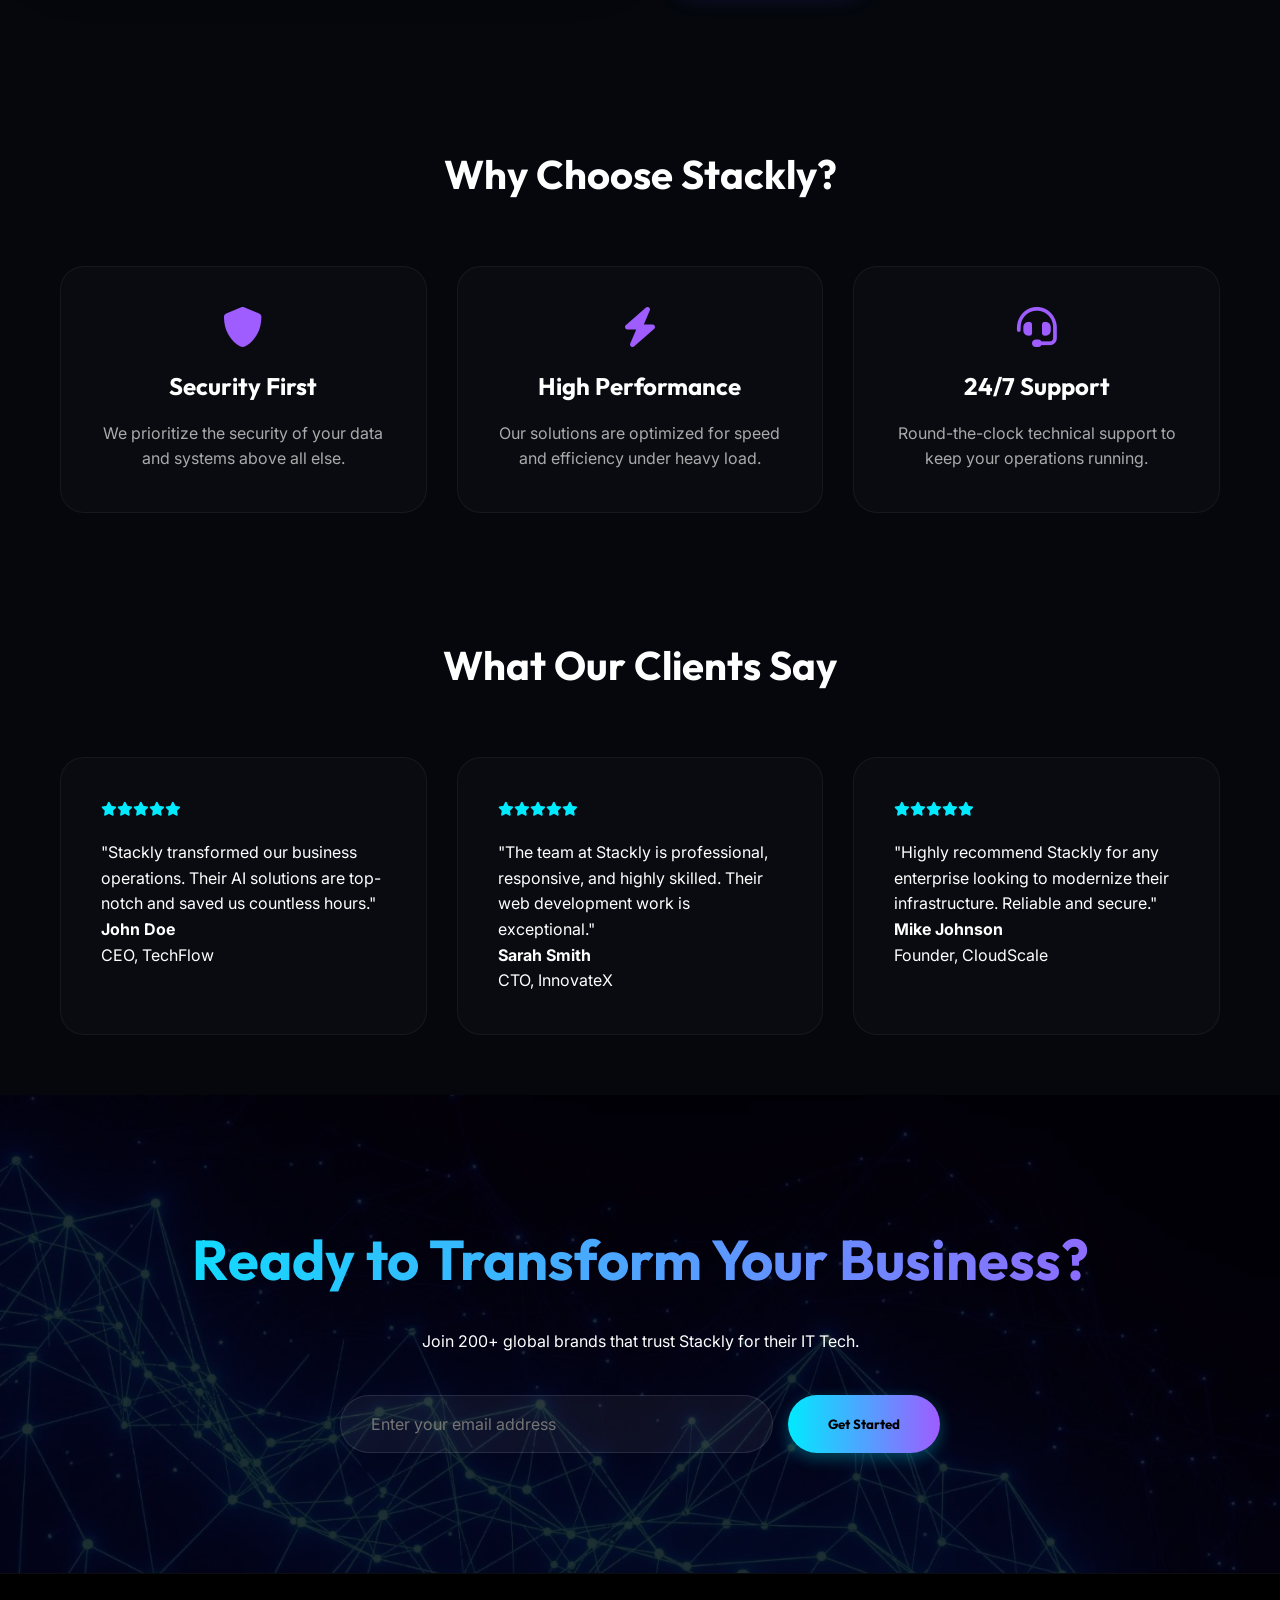
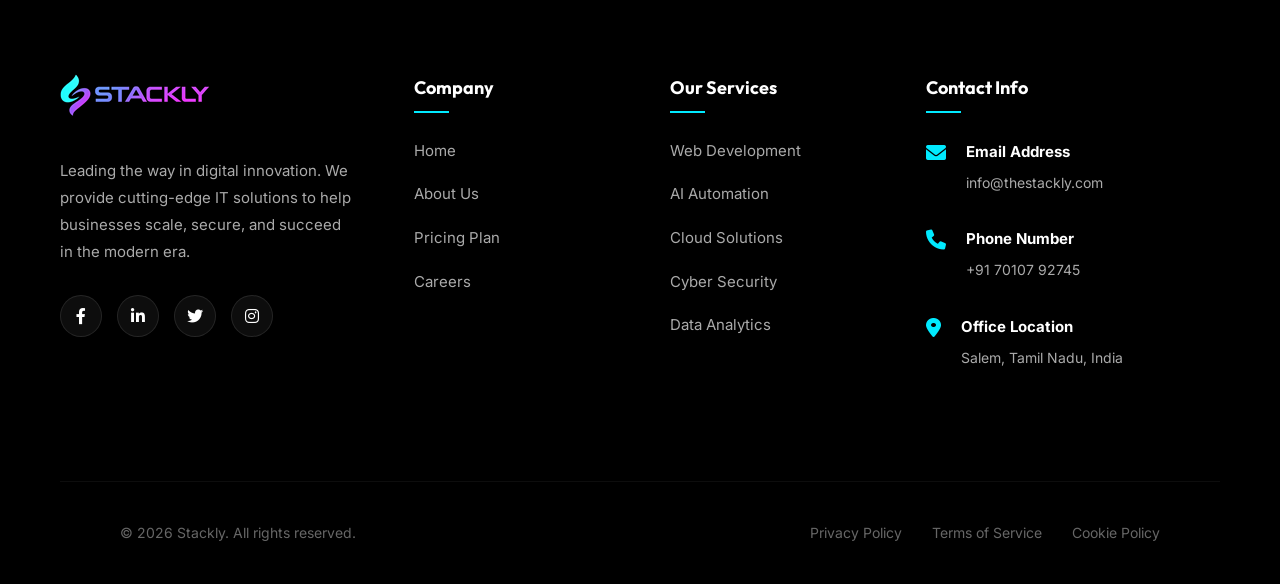
==== commit fd499985: "Add files via upload changes in footer, and index" ====
--- a/index.html
+++ b/index.html
@@ -340,4 +340,4 @@
   <script src="script.js"></script>
 </body>
 
-</html>
+</html>
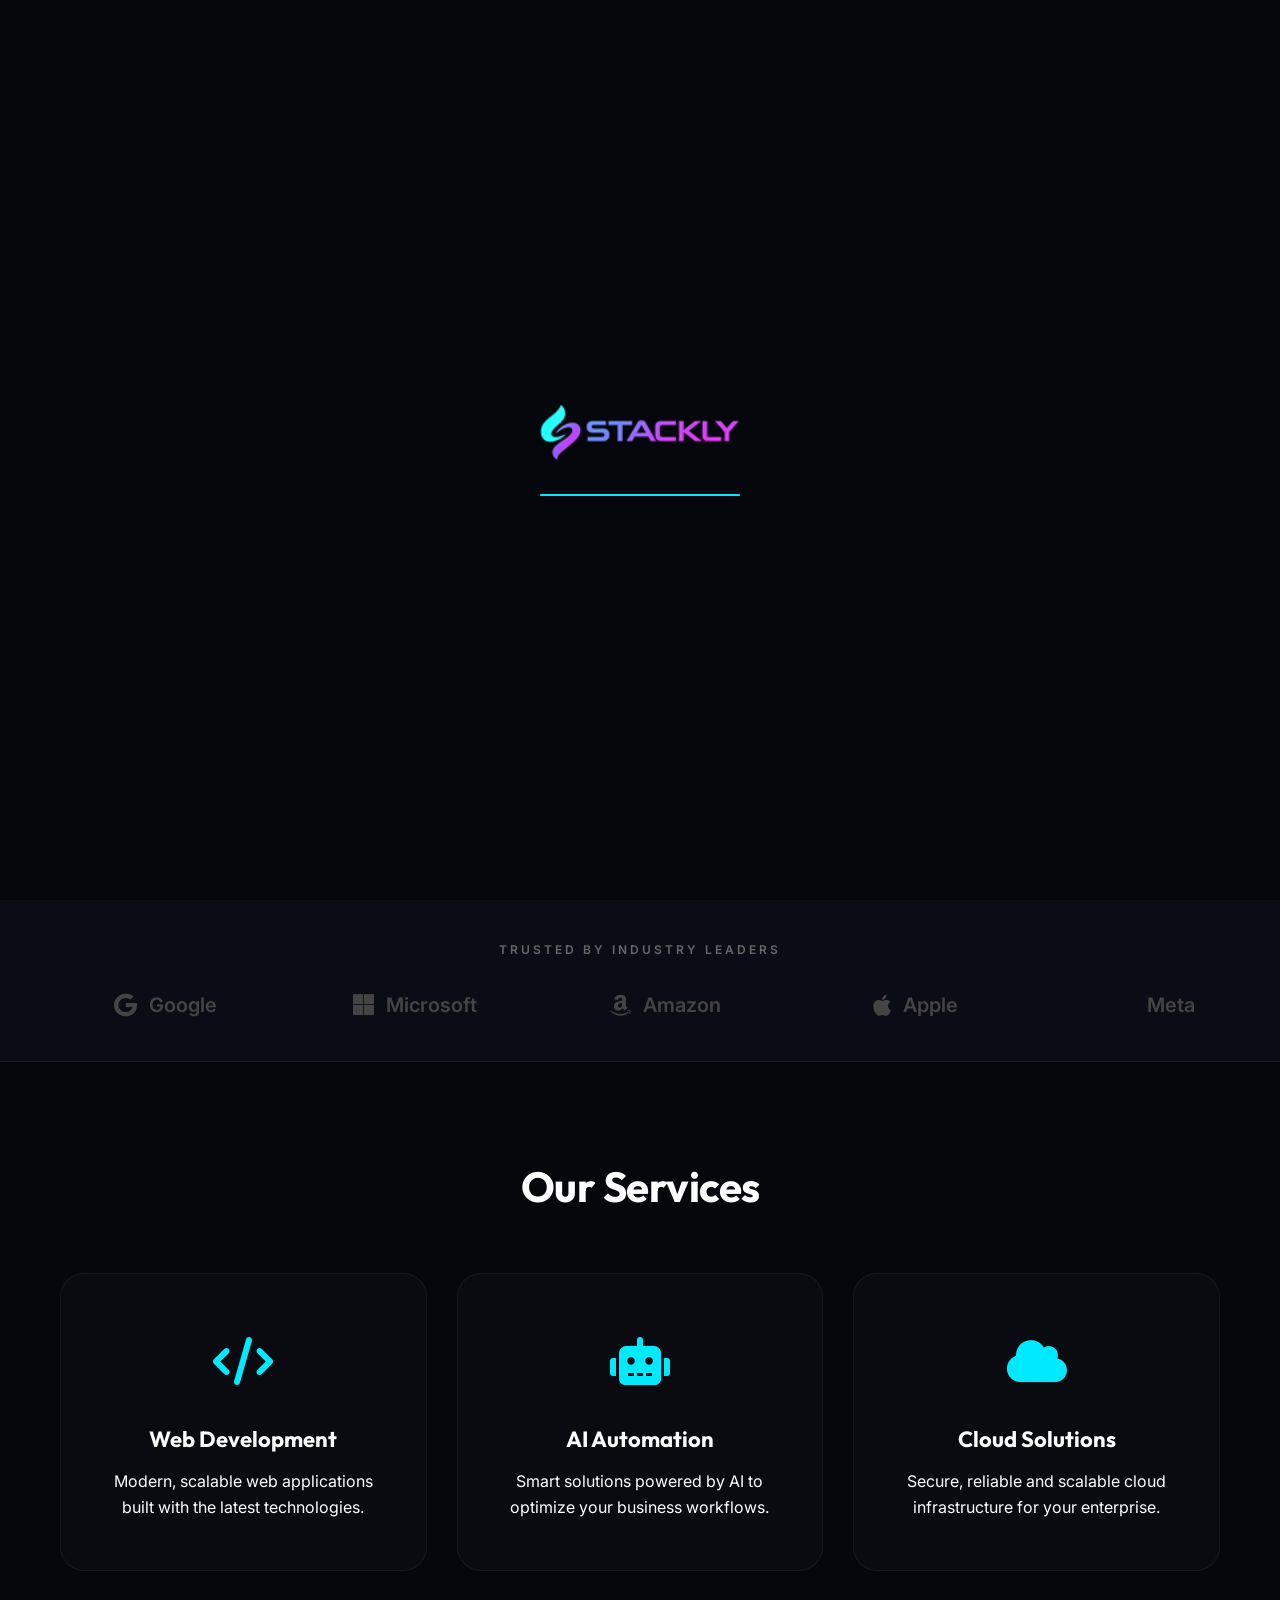
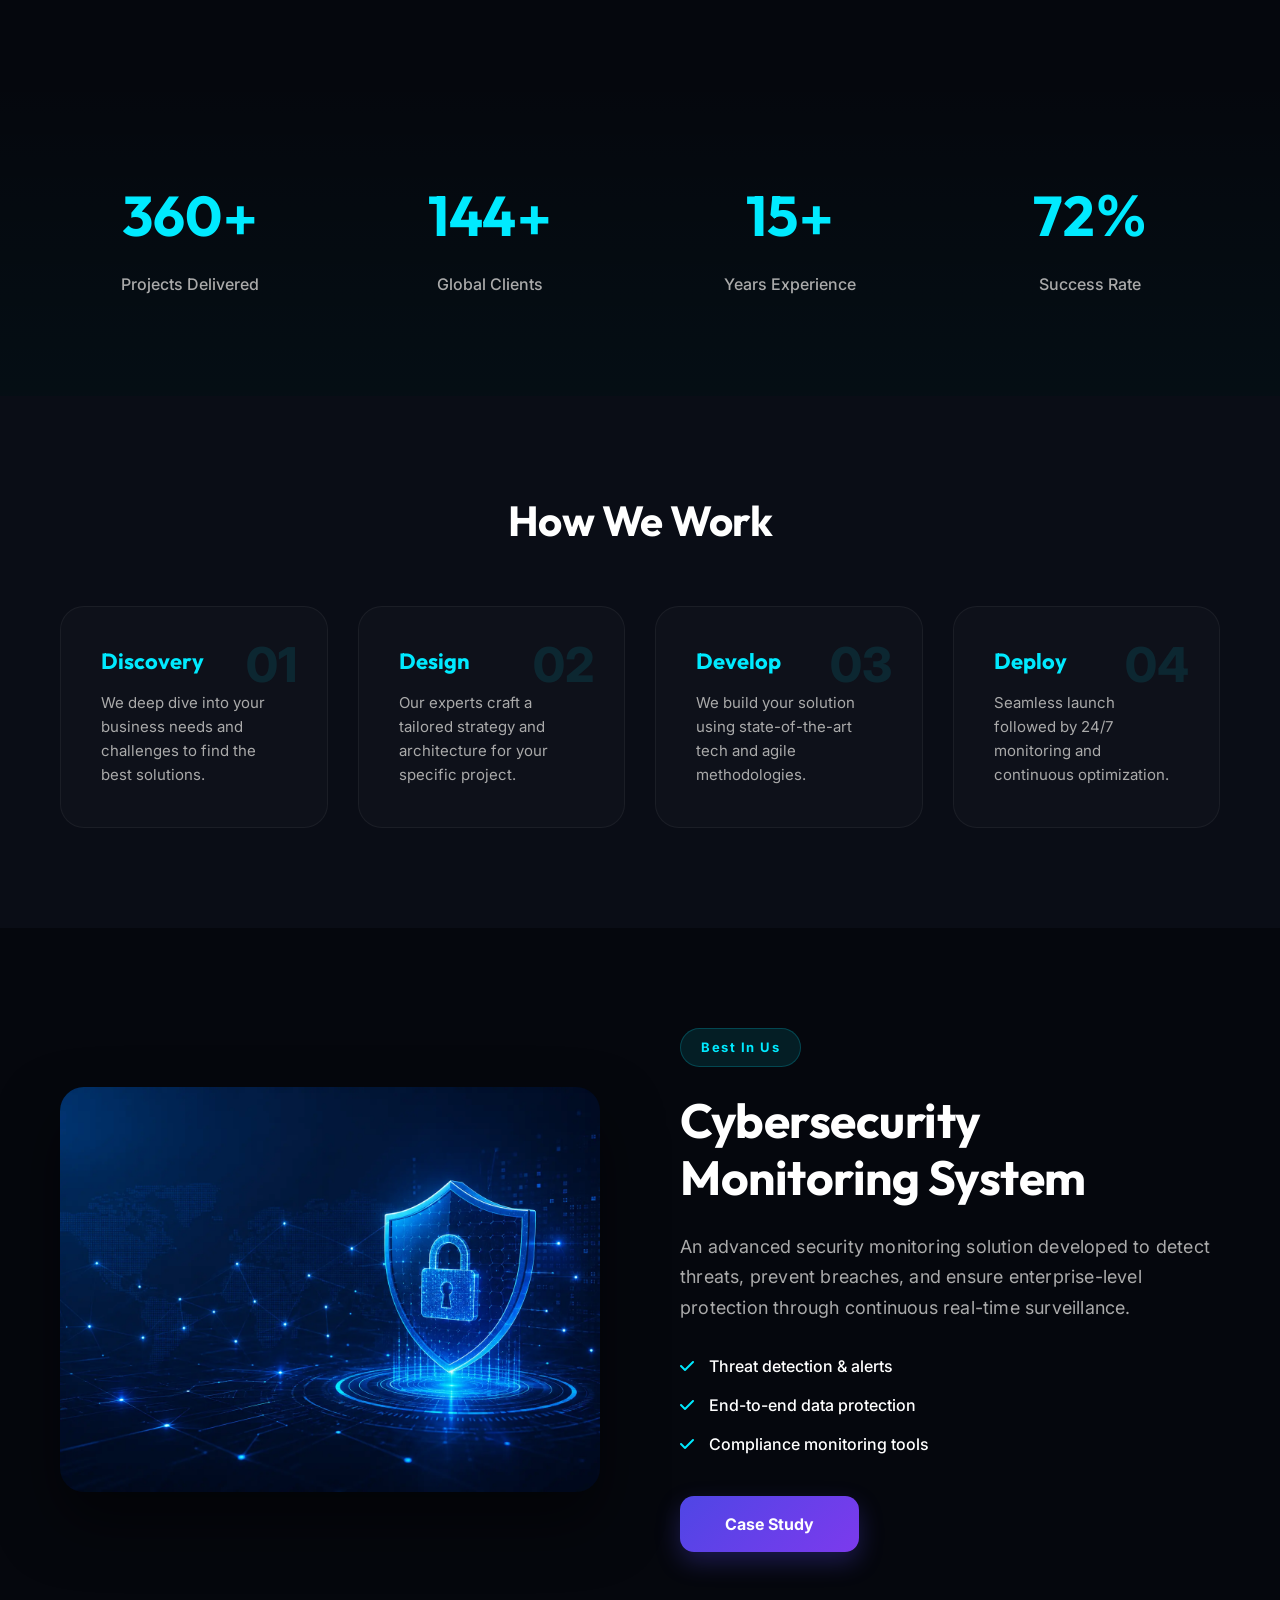
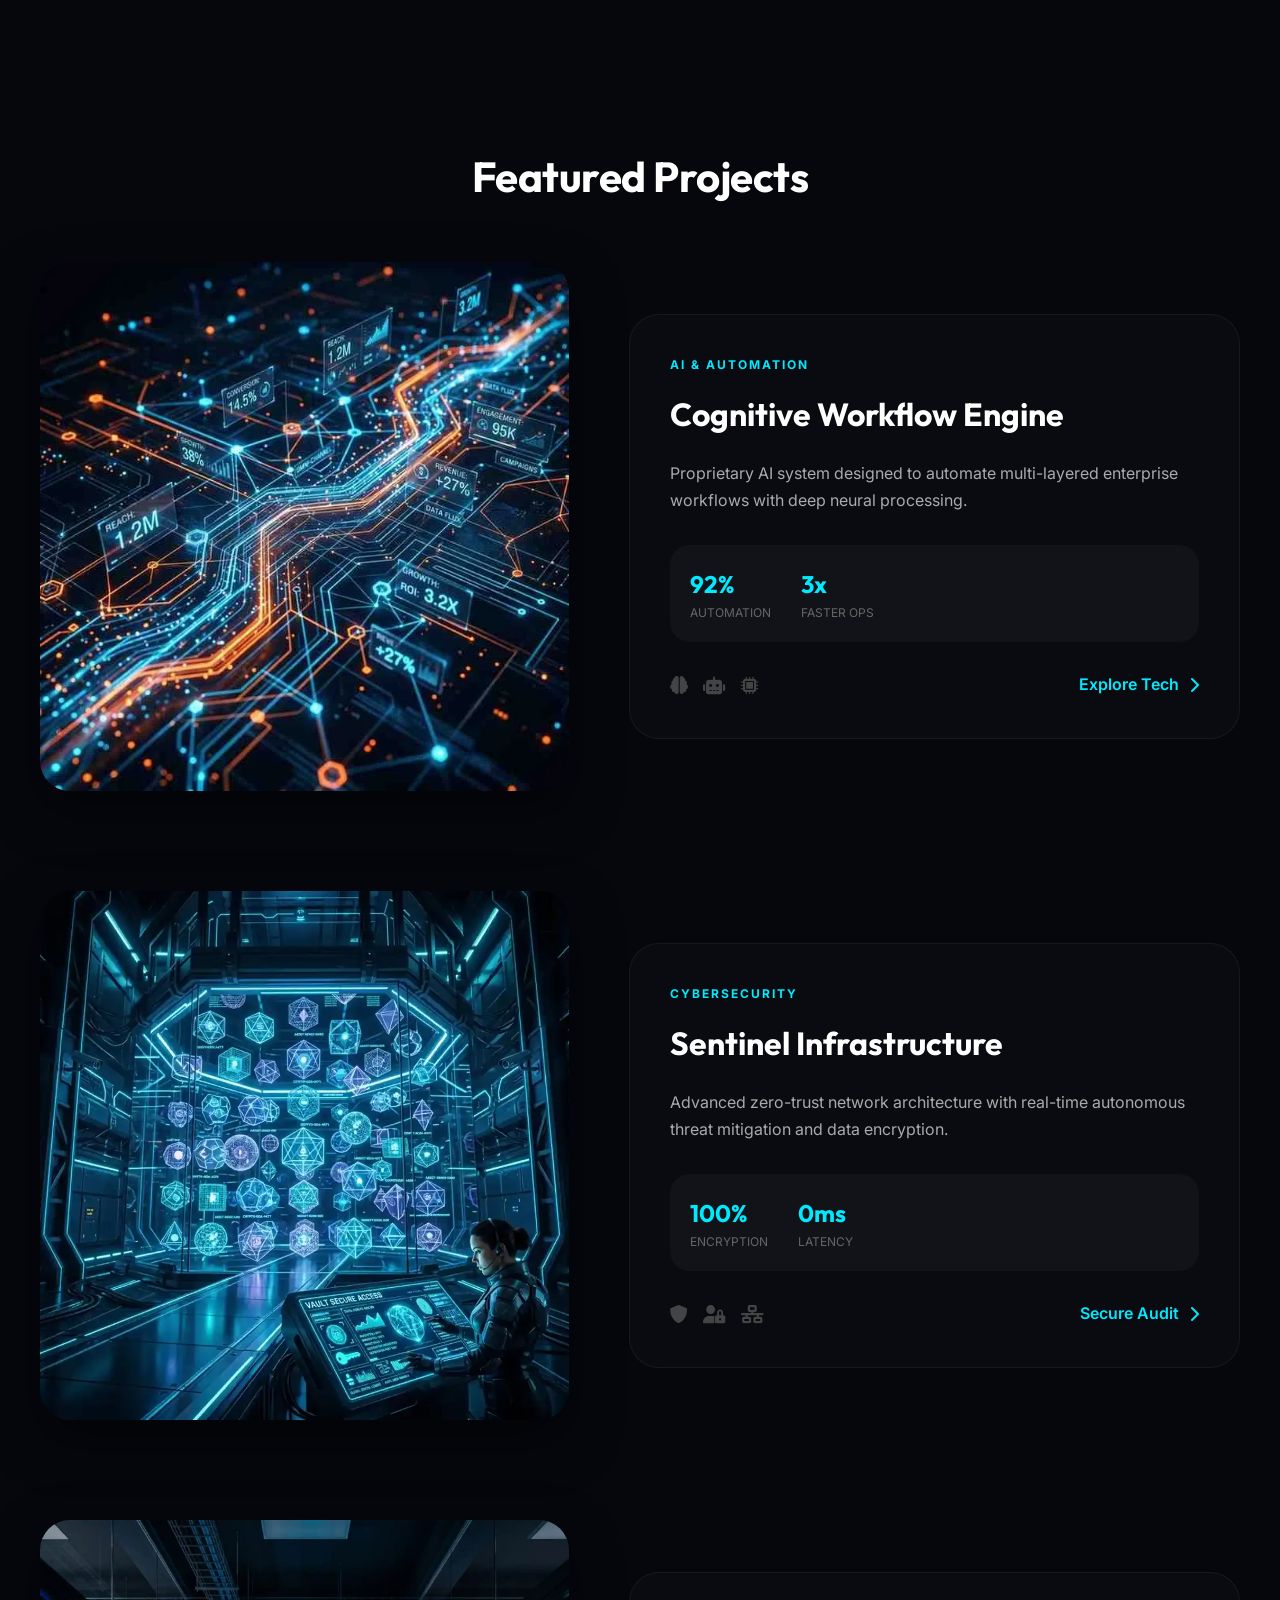
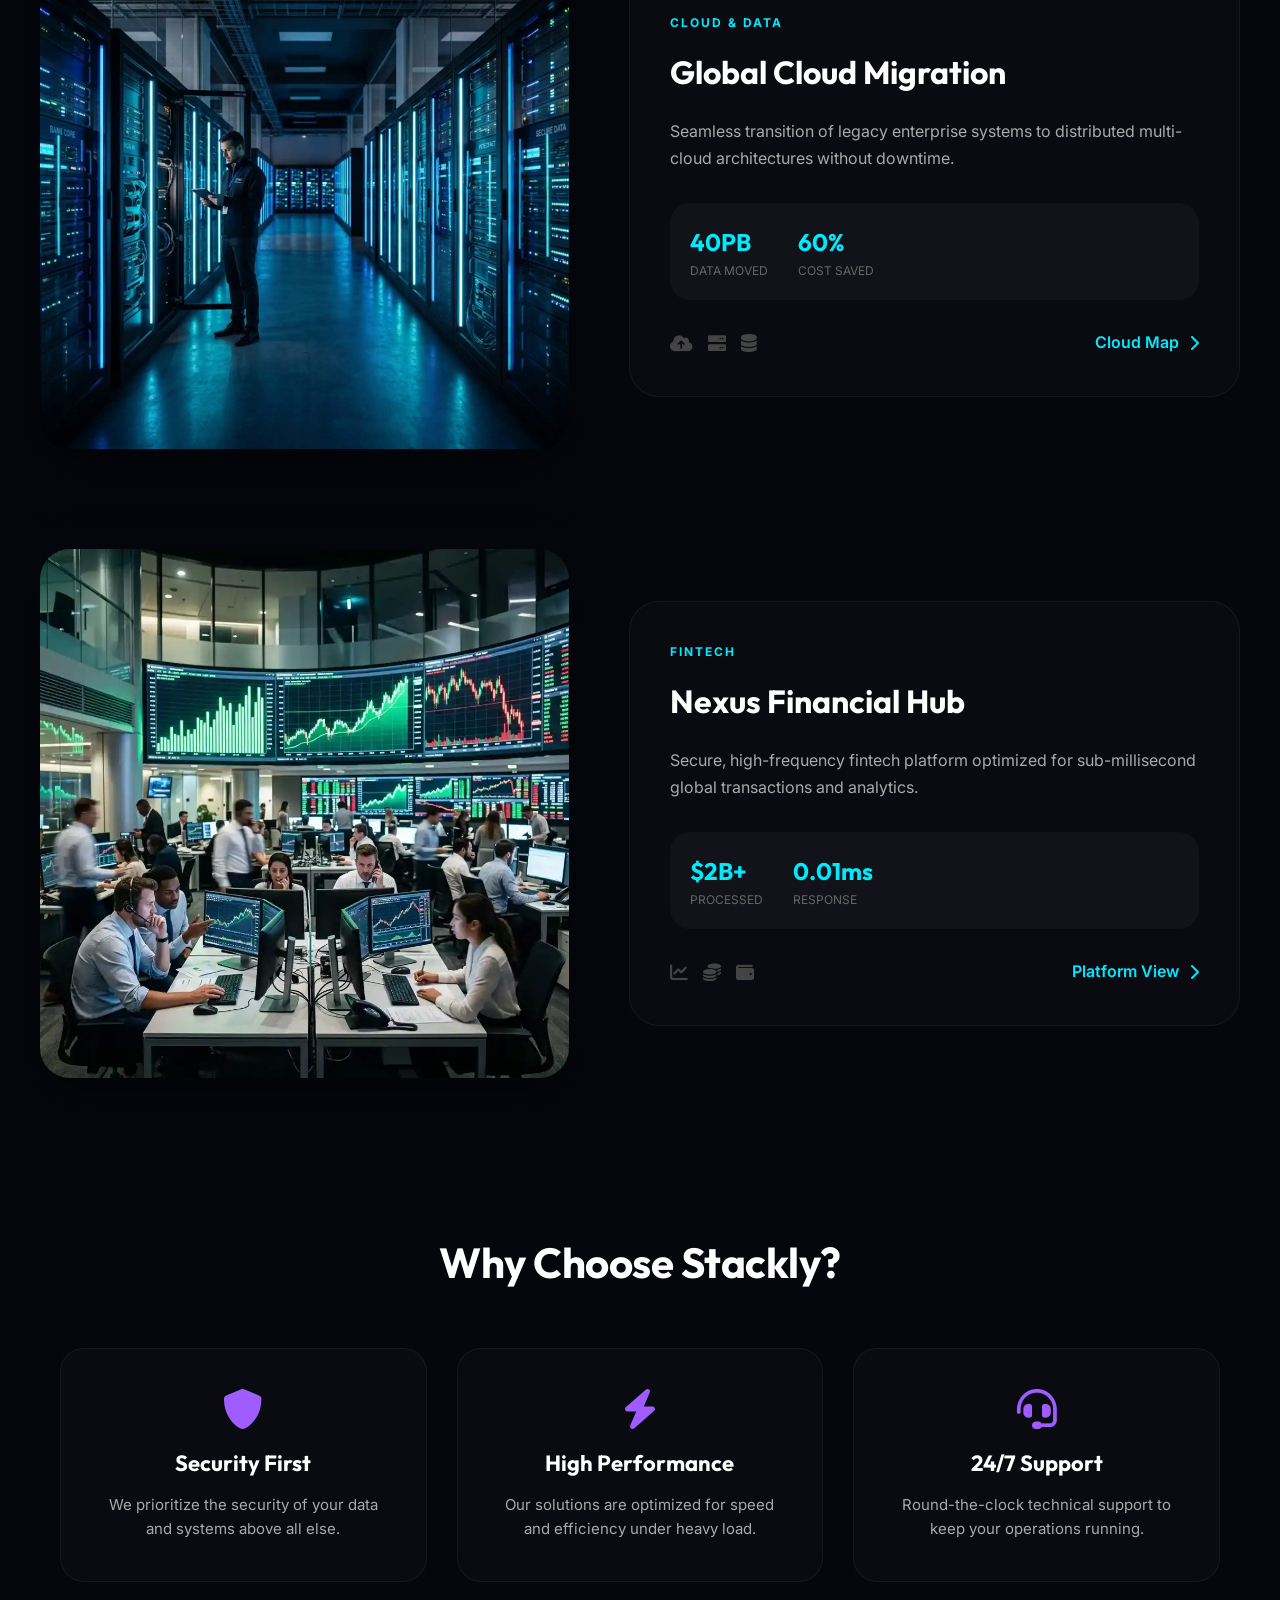
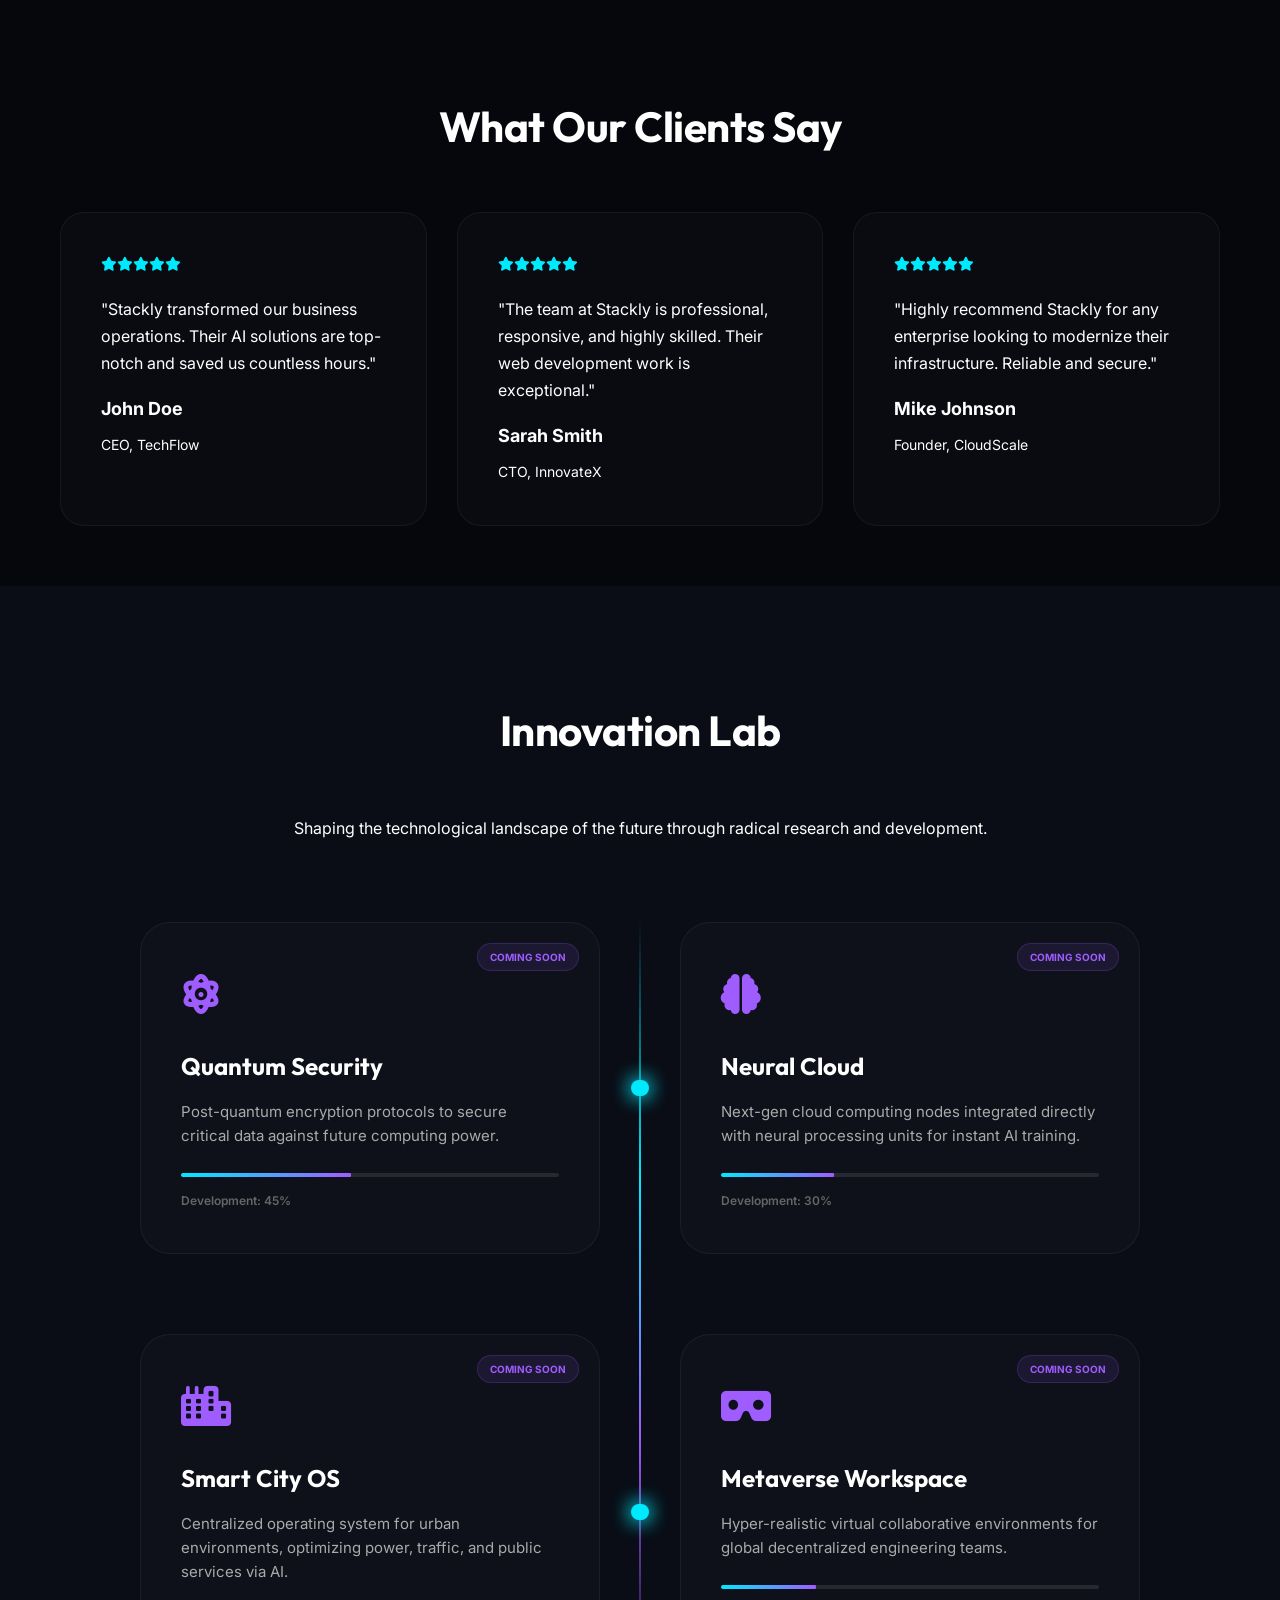
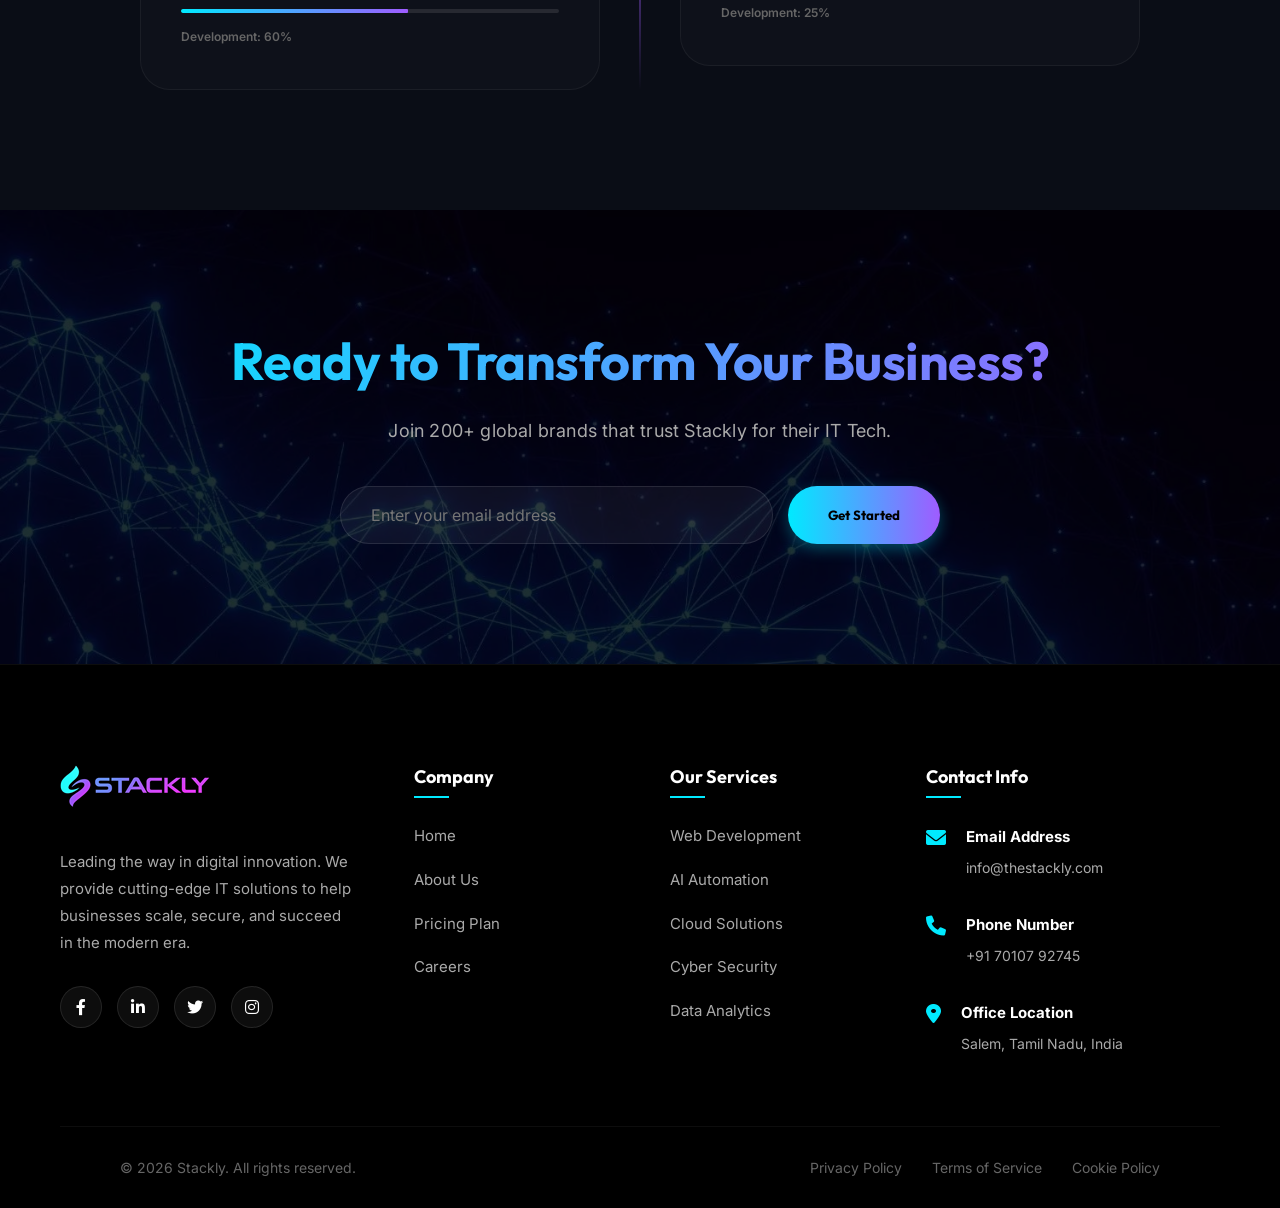
==== commit 9173edc6: "Add files via upload" ====
--- a/index.html
+++ b/index.html
@@ -30,7 +30,7 @@
         <div class="sidebar-close" id="sidebar-close">
           <i class="fas fa-times"></i>
         </div>
-        <li><a href="index.html">HOME</a></li>
+        <li><a href="index.html" class="active">HOME</a></li>
         <li><a href="404.html">ABOUT</a></li>
         <li><a href="404.html">SERVICES</a></li>
         <li><a href="404.html">CAREER</a></li>
@@ -188,6 +188,109 @@
     </div>
   </section>
 
+  <section class="featured-projects">
+    <h2 class="section-title reveal">Featured Projects</h2>
+    <div class="projects-container">
+
+      <!-- Project 1 -->
+      <div class="project-card reveal left">
+        <div class="project-image">
+          <img src="assets/herob.webp" alt="AI Automation">
+          <div class="image-glow"></div>
+        </div>
+        <div class="project-info">
+          <span class="tech-tag">AI & AUTOMATION</span>
+          <h3>Cognitive Workflow Engine</h3>
+          <p>Proprietary AI system designed to automate multi-layered enterprise workflows with deep neural processing.
+          </p>
+          <div class="project-stats">
+            <div class="stat"><span class="val">92%</span><span class="lab">Automation</span></div>
+            <div class="stat"><span class="val">3x</span><span class="lab">Faster Ops</span></div>
+          </div>
+          <div class="project-footer">
+            <div class="tech-icons">
+              <i class="fas fa-brain"></i><i class="fas fa-robot"></i><i class="fas fa-microchip"></i>
+            </div>
+            <a href="404.html" class="view-project">Explore Tech <i class="fas fa-chevron-right"></i></a>
+          </div>
+        </div>
+      </div>
+
+      <!-- Project 2 -->
+      <div class="project-card reveal right">
+        <div class="project-info">
+          <span class="tech-tag">CYBERSECURITY</span>
+          <h3>Sentinel Infrastructure</h3>
+          <p>Advanced zero-trust network architecture with real-time autonomous threat mitigation and data encryption.
+          </p>
+          <div class="project-stats">
+            <div class="stat"><span class="val">100%</span><span class="lab">Encryption</span></div>
+            <div class="stat"><span class="val">0ms</span><span class="lab">Latency</span></div>
+          </div>
+          <div class="project-footer">
+            <div class="tech-icons">
+              <i class="fas fa-shield-alt"></i><i class="fas fa-user-lock"></i><i class="fas fa-network-wired"></i>
+            </div>
+            <a href="404.html" class="view-project">Secure Audit <i class="fas fa-chevron-right"></i></a>
+          </div>
+        </div>
+        <div class="project-image">
+          <img src="assets/digitalcustody.webp" alt="Cybersecurity">
+          <div class="image-glow"></div>
+        </div>
+      </div>
+
+      <!-- Project 3 -->
+      <div class="project-card reveal left">
+        <div class="project-image">
+          <img src="assets/secureinfra.webp" alt="Cloud Migration">
+          <div class="image-glow"></div>
+        </div>
+        <div class="project-info">
+          <span class="tech-tag">CLOUD & DATA</span>
+          <h3>Global Cloud Migration</h3>
+          <p>Seamless transition of legacy enterprise systems to distributed multi-cloud architectures without downtime.
+          </p>
+          <div class="project-stats">
+            <div class="stat"><span class="val">40PB</span><span class="lab">Data Moved</span></div>
+            <div class="stat"><span class="val">60%</span><span class="lab">Cost Saved</span></div>
+          </div>
+          <div class="project-footer">
+            <div class="tech-icons">
+              <i class="fas fa-cloud-upload-alt"></i><i class="fas fa-server"></i><i class="fas fa-database"></i>
+            </div>
+            <a href="404.html" class="view-project">Cloud Map <i class="fas fa-chevron-right"></i></a>
+          </div>
+        </div>
+      </div>
+
+      <!-- Project 4 -->
+      <div class="project-card reveal right">
+        <div class="project-info">
+          <span class="tech-tag">FINTECH</span>
+          <h3>Nexus Financial Hub</h3>
+          <p>Secure, high-frequency fintech platform optimized for sub-millisecond global transactions and analytics.
+          </p>
+          <div class="project-stats">
+            <div class="stat"><span class="val">$2B+</span><span class="lab">Processed</span></div>
+            <div class="stat"><span class="val">0.01ms</span><span class="lab">Response</span></div>
+          </div>
+          <div class="project-footer">
+            <div class="tech-icons">
+              <i class="fas fa-chart-line"></i><i class="fas fa-coins"></i><i class="fas fa-wallet"></i>
+            </div>
+            <a href="404.html" class="view-project">Platform View <i class="fas fa-chevron-right"></i></a>
+          </div>
+        </div>
+        <div class="project-image">
+          <img src="assets/hubmarket.webp" alt="Fintech Hub">
+          <div class="image-glow"></div>
+        </div>
+      </div>
+
+    </div>
+  </section>
+
   <section class="why-us">
     <h2 class="section-title reveal">Why Choose Stackly?</h2>
     <div class="grid">
@@ -252,14 +355,93 @@
   </section>
 
 
+  </section>
+
+  <section class="innovation-lab reveal">
+    <div class="innovation-bg">
+      <div class="particles" id="particles"></div>
+    </div>
+    <div class="innovation-header">
+      <h2 class="section-title">Innovation Lab</h2>
+      <p>Shaping the technological landscape of the future through radical research and development.</p>
+    </div>
+    <div class="innovation-container">
+      <div class="timeline-v-line"></div>
+
+      <div class="innovation-grid">
+        <!-- Item 1 -->
+        <div class="innovation-item reveal">
+          <div class="innovation-dot"></div>
+          <div class="innovation-card">
+            <div class="badge">COMING SOON</div>
+            <div class="icon"><i class="fas fa-atom"></i></div>
+            <h3>Quantum Security</h3>
+            <p>Post-quantum encryption protocols to secure critical data against future computing power.</p>
+            <div class="progress-container">
+              <div class="progress-bar" style="width: 45%;"></div>
+            </div>
+            <span class="status">Development: 45%</span>
+          </div>
+        </div>
+
+        <!-- Item 2 -->
+        <div class="innovation-item reveal">
+          <div class="innovation-dot"></div>
+          <div class="innovation-card">
+            <div class="badge">COMING SOON</div>
+            <div class="icon"><i class="fas fa-brain"></i></div>
+            <h3>Neural Cloud</h3>
+            <p>Next-gen cloud computing nodes integrated directly with neural processing units for instant AI training.
+            </p>
+            <div class="progress-container">
+              <div class="progress-bar" style="width: 30%;"></div>
+            </div>
+            <span class="status">Development: 30%</span>
+          </div>
+        </div>
+
+        <!-- Item 3 -->
+        <div class="innovation-item reveal">
+          <div class="innovation-dot"></div>
+          <div class="innovation-card">
+            <div class="badge">COMING SOON</div>
+            <div class="icon"><i class="fas fa-city"></i></div>
+            <h3>Smart City OS</h3>
+            <p>Centralized operating system for urban environments, optimizing power, traffic, and public services via
+              AI.</p>
+            <div class="progress-container">
+              <div class="progress-bar" style="width: 60%;"></div>
+            </div>
+            <span class="status">Development: 60%</span>
+          </div>
+        </div>
+
+        <!-- Item 4 -->
+        <div class="innovation-item reveal">
+          <div class="innovation-dot"></div>
+          <div class="innovation-card">
+            <div class="badge">COMING SOON</div>
+            <div class="icon"><i class="fas fa-vr-cardboard"></i></div>
+            <h3>Metaverse Workspace</h3>
+            <p>Hyper-realistic virtual collaborative environments for global decentralized engineering teams.</p>
+            <div class="progress-container">
+              <div class="progress-bar" style="width: 25%;"></div>
+            </div>
+            <span class="status">Development: 25%</span>
+          </div>
+        </div>
+      </div>
+    </div>
+  </section>
+
   <section class="final-cta reveal">
     <div class="cta-content">
       <h2>Ready to Transform Your Business?</h2>
       <p>Join 200+ global brands that trust Stackly for their IT Tech.</p>
-      <div class="subscribe-form">
-        <input type="email" id="cta-email" placeholder="Enter your email address">
+      <form class="subscribe-form">
+        <input type="email" id="cta-email" placeholder="Enter your email address" required>
         <button class="cta" id="cta-submit">Get Started</button>
-      </div>
+      </form>
     </div>
   </section>
 
--- a/index.css
+++ b/index.css
@@ -7,7 +7,7 @@
   font-family: 'Inter', sans-serif;
 }
 
-h1, h2, h3, .cta, .nav-links a, .stat-number {
+h1, h2, h3, .cta, .nav-links a, .stat-number, .login-btn {
   font-family: 'Outfit', sans-serif;
 }
 
@@ -89,7 +89,14 @@
   top: 0;
   left: 0;
   z-index: 1000;
-  transition: 0.3s;
+  transition: all 0.4s ease;
+}
+
+.navbar.scrolled {
+  background: rgba(5, 7, 13, 0.9);
+  backdrop-filter: blur(10px);
+  padding: 15px 60px;
+  border-bottom: none;
 }
 
 .logo img {
@@ -112,26 +119,50 @@
   letter-spacing: 0.5px;
 }
 
-.nav-links a:hover {
+.nav-links a:hover,
+.nav-links a.active {
   color: #00eaff;
 }
 
+
+
 .nav-btns {
   display: flex;
   align-items: center;
-  gap: 20px;
+  gap: clamp(15px, 3vw, 25px);
+}
+
+.nav-btns a {
+  text-decoration: none;
 }
 
 .hamburger {
   display: none;
-  font-size: 24px;
+  font-size: 20px;
   color: #fff;
   cursor: pointer;
-  transition: 0.3s;
+  transition: all 0.4s cubic-bezier(0.4, 0, 0.2, 1);
+  width: 44px;
+  height: 44px;
+  align-items: center;
+  justify-content: center;
+  border-radius: 12px;
+  background: rgba(255, 255, 255, 0.05);
+  border: 1px solid rgba(255, 255, 255, 0.1);
+  position: relative;
+  overflow: hidden;
 }
 
 .hamburger:hover {
+  background: rgba(0, 234, 255, 0.1);
+  border-color: rgba(0, 234, 255, 0.5);
   color: #00eaff;
+  transform: scale(1.05);
+  box-shadow: 0 0 15px rgba(0, 234, 255, 0.2);
+}
+
+.hamburger:active {
+  transform: scale(0.95);
 }
 
 .sidebar-close {
@@ -139,19 +170,28 @@
 }
 
 .login-btn {
-  padding: 8px 20px;
-  border-radius: 20px;
-  border: 1px solid #00eaff;
-  background: transparent;
-  color: #00eaff;
+  padding: 10px 28px;
+  border-radius: 12px;
+  border: 1.5px solid #00eaff;
+  background: rgba(0, 234, 255, 0.05);
+  color: #fff;
   cursor: pointer;
   font-weight: 600;
-  transition: 0.3s;
+  font-size: 15px;
+  transition: all 0.3s cubic-bezier(0.4, 0, 0.2, 1);
+  letter-spacing: 0.5px;
+  display: flex;
+  align-items: center;
+  justify-content: center;
+  white-space: nowrap;
+  text-decoration: none;
 }
 
 .login-btn:hover {
   background: #00eaff;
-  color: #000;
+  color: #05070d;
+  box-shadow: 0 0 20px rgba(0, 234, 255, 0.4);
+  transform: translateY(-2px);
 }
 
 /* HERO */
@@ -196,9 +236,9 @@
 }
 
 .hero h1 {
-  font-size: clamp(40px, 8vw, 80px);
+  font-size: clamp(32px, 7vw, 72px);
   font-weight: 700;
-  line-height: 1.1;
+  line-height: 1.2;
   margin-bottom: 20px;
   background: linear-gradient(135deg, #fff 30%, #00eaff, #9f5cff);
   -webkit-background-clip: text;
@@ -206,6 +246,7 @@
   -webkit-text-fill-color: transparent;
   animation: shimmer 5s infinite linear;
   background-size: 200% auto;
+  letter-spacing: -0.5px;
 }
 
 @keyframes shimmer {
@@ -215,10 +256,12 @@
 .hero p {
   margin-top: 20px;
   color: #aaa;
-  font-size: 18px;
+  font-size: clamp(15px, 2.5vw, 18px);
   max-width: 700px;
   margin-left: auto;
   margin-right: auto;
+  line-height: 1.6;
+  letter-spacing: 0.3px;
 }
 
 .hero-btns {
@@ -322,11 +365,11 @@
 
 /* SECTIONS COMMON */
 .services, .stats, .process, .featured-work {
-  padding: 100px 60px;
+  padding: clamp(60px, 10vw, 100px) clamp(20px, 5vw, 60px);
 }
 
 .why-us, .testimonials {
-  padding: 60px 60px;
+  padding: clamp(50px, 8vw, 60px) clamp(20px, 5vw, 60px);
 }
 
 .services {
@@ -335,9 +378,11 @@
 
 .section-title {
   text-align: center;
-  margin-bottom: 60px;
-  font-size: 40px;
+  margin-bottom: clamp(40px, 8vw, 60px);
+  font-size: clamp(28px, 5vw, 42px);
   font-weight: 700;
+  letter-spacing: -0.5px;
+  line-height: 1.2;
 }
 
 .reveal {
@@ -361,7 +406,7 @@
 }
 
 .card {
-  padding: 50px 40px;
+  padding: clamp(30px, 5vw, 50px) clamp(25px, 4vw, 40px);
   background: rgba(255, 255, 255, 0.02);
   border: 1px solid rgba(255, 255, 255, 0.05);
   border-radius: 24px;
@@ -369,10 +414,21 @@
   text-align: center;
 }
 
+.card h3 {
+  font-size: clamp(18px, 3vw, 22px);
+  margin-bottom: clamp(10px, 2vw, 15px);
+  line-height: 1.3;
+}
+
+.card p {
+  font-size: clamp(14px, 2vw, 16px);
+  line-height: 1.6;
+}
+
 .card-icon {
-  font-size: 48px;
+  font-size: clamp(36px, 6vw, 48px);
   color: #00eaff;
-  margin-bottom: 25px;
+  margin-bottom: clamp(15px, 3vw, 25px);
 }
 
 .card:hover {
@@ -401,7 +457,7 @@
   justify-content: center;
   align-items: baseline;
   color: #00eaff;
-  font-size: 56px;
+  font-size: clamp(32px, 6vw, 56px);
   font-weight: 700;
   margin-bottom: 10px;
 }
@@ -414,7 +470,8 @@
 .stat-item p {
   color: #aaa;
   font-weight: 500;
-  font-size: 16px;
+  font-size: clamp(13px, 2vw, 16px);
+  line-height: 1.5;
 }
 
 /* WHY US */
@@ -423,7 +480,7 @@
 }
 
 .feature-card {
-  padding: 40px;
+  padding: clamp(25px, 4vw, 40px);
   background: rgba(255, 255, 255, 0.02);
   border: 1px solid rgba(255, 255, 255, 0.05);
   border-radius: 24px;
@@ -432,19 +489,22 @@
 }
 
 .feature-card i {
-  font-size: 40px;
+  font-size: clamp(32px, 5vw, 40px);
   color: #9f5cff;
-  margin-bottom: 20px;
+  margin-bottom: clamp(12px, 2vw, 20px);
 }
 
 .feature-card h3 {
-  font-size: 24px;
-  margin-bottom: 15px;
+  font-size: clamp(18px, 3vw, 22px);
+  margin-bottom: clamp(10px, 2vw, 15px);
   color: #fff;
+  line-height: 1.3;
 }
 
 .feature-card p {
   color: #aaa;
+  font-size: clamp(13px, 2vw, 15px);
+  line-height: 1.6;
 }
 
 .feature-card:hover {
@@ -468,7 +528,7 @@
 }
 
 .process-step {
-  padding: 40px;
+  padding: clamp(25px, 4vw, 40px);
   background: rgba(255, 255, 255, 0.02);
   border-radius: 24px;
   border: 1px solid rgba(255, 255, 255, 0.05);
@@ -483,22 +543,25 @@
 }
 
 .step-num {
-  font-size: 48px;
+  font-size: clamp(32px, 5vw, 48px);
   font-weight: 800;
   color: rgba(0, 234, 255, 0.1);
   position: absolute;
-  top: 20px;
-  right: 30px;
+  top: clamp(10px, 2vw, 20px);
+  right: clamp(15px, 3vw, 30px);
 }
 
 .process-step h3 {
   color: #00eaff;
-  margin-bottom: 15px;
-  font-size: 24px;
+  margin-bottom: clamp(10px, 2vw, 15px);
+  font-size: clamp(18px, 3vw, 22px);
+  line-height: 1.3;
 }
 
 .process-step p {
   color: #aaa;
+  font-size: clamp(13px, 2vw, 15px);
+  line-height: 1.6;
 }
 
 /* FEATURED WORK */
@@ -540,28 +603,31 @@
 
 .tag {
   display: inline-block;
-  padding: 8px 20px;
+  padding: clamp(6px, 1vw, 8px) clamp(15px, 2vw, 20px);
   background: rgba(0, 234, 255, 0.1);
   color: #00eaff;
   border-radius: 30px;
-  font-size: 13px;
+  font-size: clamp(11px, 1.5vw, 13px);
   font-weight: 700;
-  letter-spacing: 2px;
-  margin-bottom: 25px;
+  letter-spacing: 1.5px;
+  margin-bottom: clamp(15px, 3vw, 25px);
   border: 1px solid rgba(0, 234, 255, 0.2);
 }
 
 .featured-content h2 {
-  font-size: 48px;
+  font-size: clamp(28px, 5vw, 48px);
   font-weight: 700;
-  margin-bottom: 25px;
+  margin-bottom: clamp(15px, 3vw, 25px);
   line-height: 1.2;
+  letter-spacing: -0.5px;
 }
 
 .featured-content p {
   color: #aaa;
-  margin-bottom: 30px;
-  font-size: 18px;
+  margin-bottom: clamp(20px, 3vw, 30px);
+  font-size: clamp(14px, 2.5vw, 18px);
+  line-height: 1.7;
+  letter-spacing: 0.2px;
 }
 
 .feature-list {
@@ -572,9 +638,11 @@
 .feature-list li {
   display: flex;
   align-items: center;
-  gap: 15px;
-  margin-bottom: 15px;
+  gap: clamp(10px, 2vw, 15px);
+  margin-bottom: clamp(10px, 2vw, 15px);
   font-weight: 500;
+  font-size: clamp(14px, 2vw, 16px);
+  line-height: 1.5;
 }
 
 .feature-list li i {
@@ -602,13 +670,28 @@
 
 /* TESTIMONIALS */
 .testimonial-card {
-  padding: 40px;
+  padding: clamp(25px, 4vw, 40px);
   background: rgba(255, 255, 255, 0.02);
   border-radius: 24px;
   border: 1px solid rgba(255, 255, 255, 0.05);
   transition: 0.4s;
 }
 
+.testimonial-card p {
+  font-size: clamp(14px, 2vw, 16px);
+  line-height: 1.7;
+  margin-bottom: clamp(12px, 2vw, 18px);
+}
+
+.testimonial-card h4 {
+  font-size: clamp(15px, 2.5vw, 18px);
+  margin-bottom: clamp(4px, 1vw, 8px);
+}
+
+.client-info span {
+  font-size: clamp(12px, 1.5vw, 14px);
+}
+
 .testimonial-card:hover {
   background: rgba(255, 255, 255, 0.04);
   transform: scale(1.02);
@@ -617,8 +700,8 @@
 
 .stars {
   color: #00eaff;
-  margin-bottom: 20px;
-  font-size: 14px;
+  margin-bottom: clamp(12px, 2vw, 20px);
+  font-size: clamp(12px, 2vw, 14px);
 }
 
 /* FINAL CTA */
@@ -629,12 +712,21 @@
 }
 
 .cta-content h2 {
-  font-size: clamp(32px, 5vw, 56px);
-  margin-bottom: 25px;
+  font-size: clamp(28px, 5vw, 52px);
+  margin-bottom: clamp(15px, 3vw, 25px);
   background: linear-gradient(to right, #00eaff, #9f5cff);
   -webkit-background-clip: text;
   background-clip: text;
   -webkit-text-fill-color: transparent;
+  letter-spacing: -0.5px;
+  line-height: 1.2;
+}
+
+.cta-content p {
+  font-size: clamp(14px, 2.5vw, 18px);
+  color: #aaa;
+  line-height: 1.6;
+  letter-spacing: 0.2px;
 }
 
 .subscribe-form {
@@ -678,10 +770,11 @@
 
 .footer-col h3 {
   color: #fff;
-  font-size: 18px;
+  font-size: clamp(16px, 2.5vw, 18px);
   font-weight: 700;
-  margin-bottom: 35px;
+  margin-bottom: clamp(20px, 3vw, 35px);
   position: relative;
+  line-height: 1.3;
 }
 
 .footer-col h3::after {
@@ -696,7 +789,7 @@
 
 .footer-col p {
   color: #aaa;
-  font-size: 15px;
+  font-size: clamp(13px, 2vw, 15px);
   line-height: 1.8;
 }
 
@@ -712,7 +805,8 @@
   color: #aaa;
   text-decoration: none;
   transition: 0.3s;
-  font-size: 15px;
+  font-size: clamp(13px, 2vw, 15px);
+  line-height: 1.6;
 }
 
 .footer-col ul li a:hover {
@@ -740,7 +834,8 @@
 
 .contact-item span {
   color: #aaa;
-  font-size: 14px;
+  font-size: clamp(12px, 1.5vw, 14px);
+  line-height: 1.5;
 }
 
 .social-links {
@@ -771,8 +866,8 @@
 }
 
 .footer-bottom {
-  margin-top: 80px;
-  padding: 40px 0;
+  margin-top: 40px;
+  padding: 30px 0;
   border-top: 1px solid rgba(255, 255, 255, 0.05);
 }
 
@@ -784,7 +879,8 @@
   margin: 0 auto;
   padding: 0 60px;
   color: #666;
-  font-size: 14px;
+  font-size: clamp(12px, 1.5vw, 14px);
+  line-height: 1.5;
 }
 
 .footer-legal {
@@ -812,6 +908,10 @@
   .navbar {
     padding: 20px 30px;
   }
+
+  .navbar.scrolled {
+    padding: 15px 30px;
+  }
 }
 
 @media (max-width: 992px) {
@@ -832,89 +932,109 @@
 
 @media (max-width: 768px) {
   .hamburger {
-    display: block;
+    display: flex;
   }
 
   .nav-links {
     position: fixed;
     top: 0;
     right: -100%;
-    width: 300px;
+    width: 100%;
     height: 100vh;
-    background: rgba(5, 7, 13, 0.98);
-    backdrop-filter: blur(25px);
+    background: #05070d;
+    backdrop-filter: blur(15px);
     flex-direction: column;
     justify-content: center;
-    align-items: flex-start;
-    padding: 80px 40px;
-    gap: 0;
-    transition: 0.5s cubic-bezier(0.77, 0.2, 0.05, 1);
+    align-items: center;
+    padding: 60px 40px;
+    gap: 20px;
+    transition: all 0.6s cubic-bezier(0.77, 0.2, 0.05, 1);
     z-index: 2000;
-    border-left: 1px solid rgba(255, 255, 255, 0.1);
+    opacity: 0;
+    visibility: hidden;
+    pointer-events: none;
   }
 
   .nav-links.active {
     right: 0;
+    opacity: 1;
+    visibility: visible;
+    pointer-events: auto;
   }
 
   .nav-links li {
-    width: 100%;
-    border-bottom: 1px solid rgba(255, 255, 255, 0.05);
-  }
+    width: auto;
+    border-bottom: none;
+    text-align: center;
+    transform: translateY(30px);
+    opacity: 0;
+    transition: all 0.4s cubic-bezier(0.4, 0, 0.2, 1);
+  }
+
+  .nav-links.active li {
+    transform: translateY(0);
+    opacity: 1;
+  }
+
+  .nav-links.active li:nth-child(2) { transition-delay: 0.1s; }
+  .nav-links.active li:nth-child(3) { transition-delay: 0.15s; }
+  .nav-links.active li:nth-child(4) { transition-delay: 0.2s; }
+  .nav-links.active li:nth-child(5) { transition-delay: 0.25s; }
+  .nav-links.active li:nth-child(6) { transition-delay: 0.3s; }
 
   .nav-links li a {
     display: block;
-    padding: 20px 0;
-    font-size: 20px;
-    font-weight: 600;
+    padding: 10px 0;
+    font-size: clamp(18px, 4vw, 22px);
+    font-weight: 700;
     color: #fff;
-    transition: 0.3s;
+    transition: all 0.3s ease;
     position: relative;
     width: 100%;
-  }
-
-  .nav-links li a:hover {
+    text-transform: uppercase;
+    letter-spacing: 2.5px;
+    font-family: 'Outfit', sans-serif;
+  }
+
+  .nav-links li a:hover,
+  .nav-links li a.active {
     color: #00eaff;
-    padding-left: 10px;
+    transform: scale(1.05);
   }
 
   .nav-links li a::after {
-    content: '→';
-    position: absolute;
-    right: 20px;
-    opacity: 0;
-    transition: 0.3s;
+    display: none;
   }
 
   .nav-links li a:hover::after {
-    opacity: 1;
-    right: 0;
+    opacity: 0.5;
+    right: 5px;
   }
 
   .sidebar-close {
     display: block;
     position: absolute;
-    top: 30px;
-    right: 30px;
-    font-size: 28px;
+    top: 40px;
+    right: 40px;
+    font-size: 32px;
     color: #fff;
     cursor: pointer;
     z-index: 2001;
-    transition: 0.3s;
+    transition: all 0.4s cubic-bezier(0.4, 0, 0.2, 1);
   }
 
   .sidebar-close:hover {
     color: #00eaff;
-    transform: rotate(90deg);
+    transform: rotate(180deg) scale(1.1);
   }
 
   .services, .stats, .why-us, .testimonials, .process, .featured-work {
-    padding: 80px 20px;
+    padding: clamp(50px, 8vw, 80px) clamp(16px, 4vw, 20px);
   }
 
   .section-title {
-    font-size: 32px;
-    margin-bottom: 40px;
+    font-size: clamp(24px, 4.5vw, 32px);
+    margin-bottom: clamp(30px, 6vw, 40px);
   }
 
   .grid {
@@ -923,80 +1043,449 @@
 
   .stats-grid {
     grid-template-columns: 1fr 1fr;
-    gap: 30px;
+    gap: clamp(20px, 4vw, 30px);
   }
 
   .footer-container {
     grid-template-columns: 1fr;
-    gap: 50px;
+    gap: clamp(30px, 6vw, 50px);
+  }
+
+  .footer {
+    padding: 60px 20px 0;
+  }
+
+  .footer-bottom {
+    margin-top: 25px;
+    padding: 20px 0;
   }
 
   .footer-bottom-content {
     flex-direction: column;
-    gap: 20px;
+    gap: clamp(12px, 2vw, 20px);
     text-align: center;
-    padding: 0 20px;
+    padding: 0 clamp(12px, 3vw, 20px);
   }
 
   .footer-legal {
     justify-content: center;
-    gap: 15px;
+    gap: clamp(10px, 2vw, 15px);
     flex-wrap: wrap;
-  }
-
-  .featured-content h2 {
-    font-size: 32px;
-  }
-
-  .hero h1 {
-    font-size: 45px;
   }
 }
 
 @media (max-width: 480px) {
   .stats-grid {
     grid-template-columns: 1fr;
+    gap: clamp(20px, 3vw, 25px);
   }
   
   .hero-btns {
     flex-direction: column;
     width: 100%;
-    padding: 0 20px;
+    padding: 0 clamp(12px, 3vw, 20px);
+    gap: clamp(12px, 2vw, 16px);
   }
 
   .cta, .cta-secondary {
     width: 100%;
     margin-left: 0 !important;
+    padding: clamp(12px, 2vw, 15px) clamp(20px, 3vw, 40px);
+    font-size: clamp(13px, 2vw, 16px);
   }
 
   .subscribe-form {
     flex-direction: column;
-    padding: 0 20px;
+    padding: 0 clamp(12px, 3vw, 20px);
+    gap: clamp(10px, 2vw, 15px);
   }
   
   .subscribe-form input, .subscribe-form .cta {
     border-radius: 12px;
     width: 100%;
+    padding: clamp(12px, 2vw, 18px) clamp(15px, 3vw, 30px);
+    font-size: clamp(13px, 2vw, 16px);
   }
 
   .navbar {
-    padding: 15px 20px;
+    padding: clamp(12px, 2vw, 15px) clamp(12px, 3vw, 20px);
+  }
+
+  .navbar.scrolled {
+    padding: 10px clamp(12px, 3vw, 20px);
   }
 
   .logo img {
-    height: 35px;
+    height: clamp(30px, 5vw, 35px);
+  }
+
+  .hamburger {
+    width: 38px;
+    height: 38px;
+    font-size: 18px;
+    border-radius: 10px;
   }
 
   .login-btn {
-    padding: 6px 15px;
-    font-size: 14px;
-  }
-
-  .hero h1 {
-    font-size: 36px;
-  }
-
-  .hero p {
-    font-size: 16px;
+    height: 38px;
+    padding: 0 18px;
+    font-size: 13px;
+    border-radius: 10px;
+  }
+
+  .final-cta {
+    padding: clamp(40px, 8vw, 60px) clamp(16px, 4vw, 20px);
+  }
+
+  .featured-container {
+    gap: clamp(30px, 6vw, 50px);
+  }
+}
+
+/* FEATURED PROJECTS */
+.featured-projects {
+  background: #05070d;
+  padding: 100px 20px;
+  overflow: hidden;
+}
+
+.projects-container {
+  max-width: 1200px;
+  margin: 0 auto;
+  display: flex;
+  flex-direction: column;
+  gap: 100px;
+}
+
+.project-card {
+  display: flex;
+  align-items: center;
+  gap: 60px;
+  position: relative;
+}
+
+.project-card.right {
+  flex-direction: row-reverse;
+}
+
+.project-image {
+  flex: 1;
+  position: relative;
+  border-radius: 30px;
+  overflow: hidden;
+  box-shadow: 0 20px 50px rgba(0, 0, 0, 0.5);
+  transition: 0.5s;
+}
+
+.project-image img {
+  width: 100%;
+  display: block;
+  transition: 0.5s;
+}
+
+.image-glow {
+  position: absolute;
+  top: 0;
+  left: 0;
+  width: 100%;
+  height: 100%;
+  background: radial-gradient(circle at center, rgba(0, 234, 255, 0.2), transparent 70%);
+  opacity: 0;
+  transition: 0.5s;
+}
+
+.project-card:hover .project-image {
+  transform: translateY(-10px) scale(1.02);
+  box-shadow: 0 30px 60px rgba(0, 234, 255, 0.2);
+}
+
+.project-card:hover .image-glow {
+  opacity: 1;
+}
+
+.project-card:hover img {
+  transform: scale(1.1);
+}
+
+.project-info {
+  flex: 1;
+  padding: 40px;
+  background: rgba(255, 255, 255, 0.02);
+  border: 1px solid rgba(255, 255, 255, 0.05);
+  border-radius: 30px;
+  position: relative;
+  transition: 0.5s;
+}
+
+.project-card::before {
+  content: '';
+  position: absolute;
+  top: -20px;
+  bottom: -20px;
+  left: -20px;
+  right: -20px;
+  background: linear-gradient(135deg, rgba(0, 234, 255, 0.1), rgba(159, 92, 255, 0.1));
+  z-index: -1;
+  border-radius: 40px;
+  filter: blur(40px);
+  opacity: 0;
+  transition: 0.5s;
+}
+
+.project-card:hover::before {
+  opacity: 1;
+}
+
+.tech-tag {
+  color: #00eaff;
+  font-size: 12px;
+  font-weight: 700;
+  letter-spacing: 2px;
+  margin-bottom: 15px;
+  display: block;
+}
+
+.project-info h3 {
+  font-size: 32px;
+  margin-bottom: 20px;
+  color: #fff;
+}
+
+.project-info p {
+  color: #aaa;
+  margin-bottom: 30px;
+  line-height: 1.7;
+}
+
+.project-stats {
+  display: flex;
+  gap: 30px;
+  margin-bottom: 30px;
+  padding: 20px;
+  background: rgba(255, 255, 255, 0.03);
+  border-radius: 20px;
+}
+
+.stat {
+  display: flex;
+  flex-direction: column;
+}
+
+.val {
+  font-size: 24px;
+  font-weight: 700;
+  color: #00eaff;
+  font-family: 'Outfit', sans-serif;
+}
+
+.lab {
+  font-size: 12px;
+  color: #666;
+  text-transform: uppercase;
+}
+
+.project-footer {
+  display: flex;
+  justify-content: space-between;
+  align-items: center;
+}
+
+.tech-icons {
+  display: flex;
+  gap: 15px;
+  font-size: 18px;
+  color: #444;
+}
+
+.view-project {
+  color: #00eaff;
+  text-decoration: none;
+  font-weight: 600;
+  display: flex;
+  align-items: center;
+  gap: 10px;
+  transition: 0.3s;
+}
+
+.view-project:hover {
+  gap: 15px;
+}
+
+/* INNOVATION LAB */
+.innovation-lab {
+  padding: 120px 20px;
+  background: #0a0d16;
+  position: relative;
+  overflow: hidden;
+}
+
+.innovation-bg {
+  position: absolute;
+  top: 0;
+  left: 0;
+  width: 100%;
+  height: 100%;
+  pointer-events: none;
+}
+
+.innovation-header {
+  text-align: center;
+  max-width: 800px;
+  margin: 0 auto 80px;
+}
+
+.innovation-container {
+  max-width: 1000px;
+  margin: 0 auto;
+  position: relative;
+}
+
+.timeline-v-line {
+  position: absolute;
+  left: 50%;
+  top: 0;
+  bottom: 0;
+  width: 2px;
+  background: linear-gradient(to bottom, transparent, #00eaff, #9f5cff, transparent);
+  transform: translateX(-50%);
+}
+
+.innovation-grid {
+  display: grid;
+  grid-template-columns: 1fr 1fr;
+  gap: 80px;
+  position: relative;
+}
+
+.innovation-item {
+  position: relative;
+}
+
+.innovation-dot {
+  position: absolute;
+  width: 16px;
+  height: 16px;
+  background: #00eaff;
+  border-radius: 50%;
+  top: 50%;
+  z-index: 2;
+  box-shadow: 0 0 20px #00eaff;
+}
+
+.innovation-item:nth-child(odd) .innovation-dot {
+  right: -49px;
+  transform: translateY(-50%);
+}
+
+.innovation-item:nth-child(even) .innovation-dot {
+  left: -49px;
+  transform: translateY(-50%);
+}
+
+.innovation-card {
+  background: rgba(255, 255, 255, 0.02);
+  border: 1px solid rgba(255, 255, 255, 0.05);
+  padding: 40px;
+  border-radius: 30px;
+  position: relative;
+  transition: 0.5s;
+}
+
+.innovation-card:hover {
+  transform: translateY(-10px);
+  background: rgba(255, 255, 255, 0.04);
+  border-color: #00eaff;
+  box-shadow: 0 20px 40px rgba(0, 234, 255, 0.1);
+}
+
+.innovation-card .icon {
+  font-size: 40px;
+  color: #9f5cff;
+  margin-bottom: 20px;
+}
+
+.innovation-card h3 {
+  font-size: 24px;
+  margin-bottom: 15px;
+}
+
+.innovation-card p {
+  color: #aaa;
+  margin-bottom: 25px;
+  font-size: 15px;
+}
+
+.progress-container {
+  height: 4px;
+  background: rgba(255, 255, 255, 0.1);
+  border-radius: 2px;
+  margin-bottom: 10px;
+  overflow: hidden;
+}
+
+.innovation-card .progress-bar {
+  height: 100%;
+  background: linear-gradient(to right, #00eaff, #9f5cff);
+  animation: progressPulse 2s infinite alternate;
+}
+
+@keyframes progressPulse {
+  from { filter: brightness(1); }
+  to { filter: brightness(1.5); }
+}
+
+.innovation-card .status {
+  font-size: 12px;
+  color: #666;
+  font-weight: 600;
+}
+
+.innovation-card .badge {
+  position: absolute;
+  top: 20px;
+  right: 20px;
+  padding: 5px 12px;
+  background: rgba(159, 92, 255, 0.1);
+  color: #9f5cff;
+  border-radius: 20px;
+  font-size: 10px;
+  font-weight: 700;
+  border: 1px solid rgba(159, 92, 255, 0.2);
+}
+
+@media (max-width: 992px) {
+  .project-card, .project-card.right {
+    flex-direction: column;
+    text-align: center;
+    gap: 30px;
+  }
+  
+  .project-info {
+    padding: 30px;
+  }
+  
+  .project-stats {
+    justify-content: center;
+  }
+  
+  .project-footer {
+    flex-direction: column;
+    gap: 20px;
+  }
+  
+  .timeline-v-line {
+    left: 20px;
+  }
+  
+  .innovation-grid {
+    grid-template-columns: 1fr;
+    gap: 40px;
+    padding-left: 60px;
+  }
+  
+  .innovation-item:nth-child(odd) .innovation-dot,
+  .innovation-item:nth-child(even) .innovation-dot {
+    left: -49px;
+    right: auto;
   }
 }
